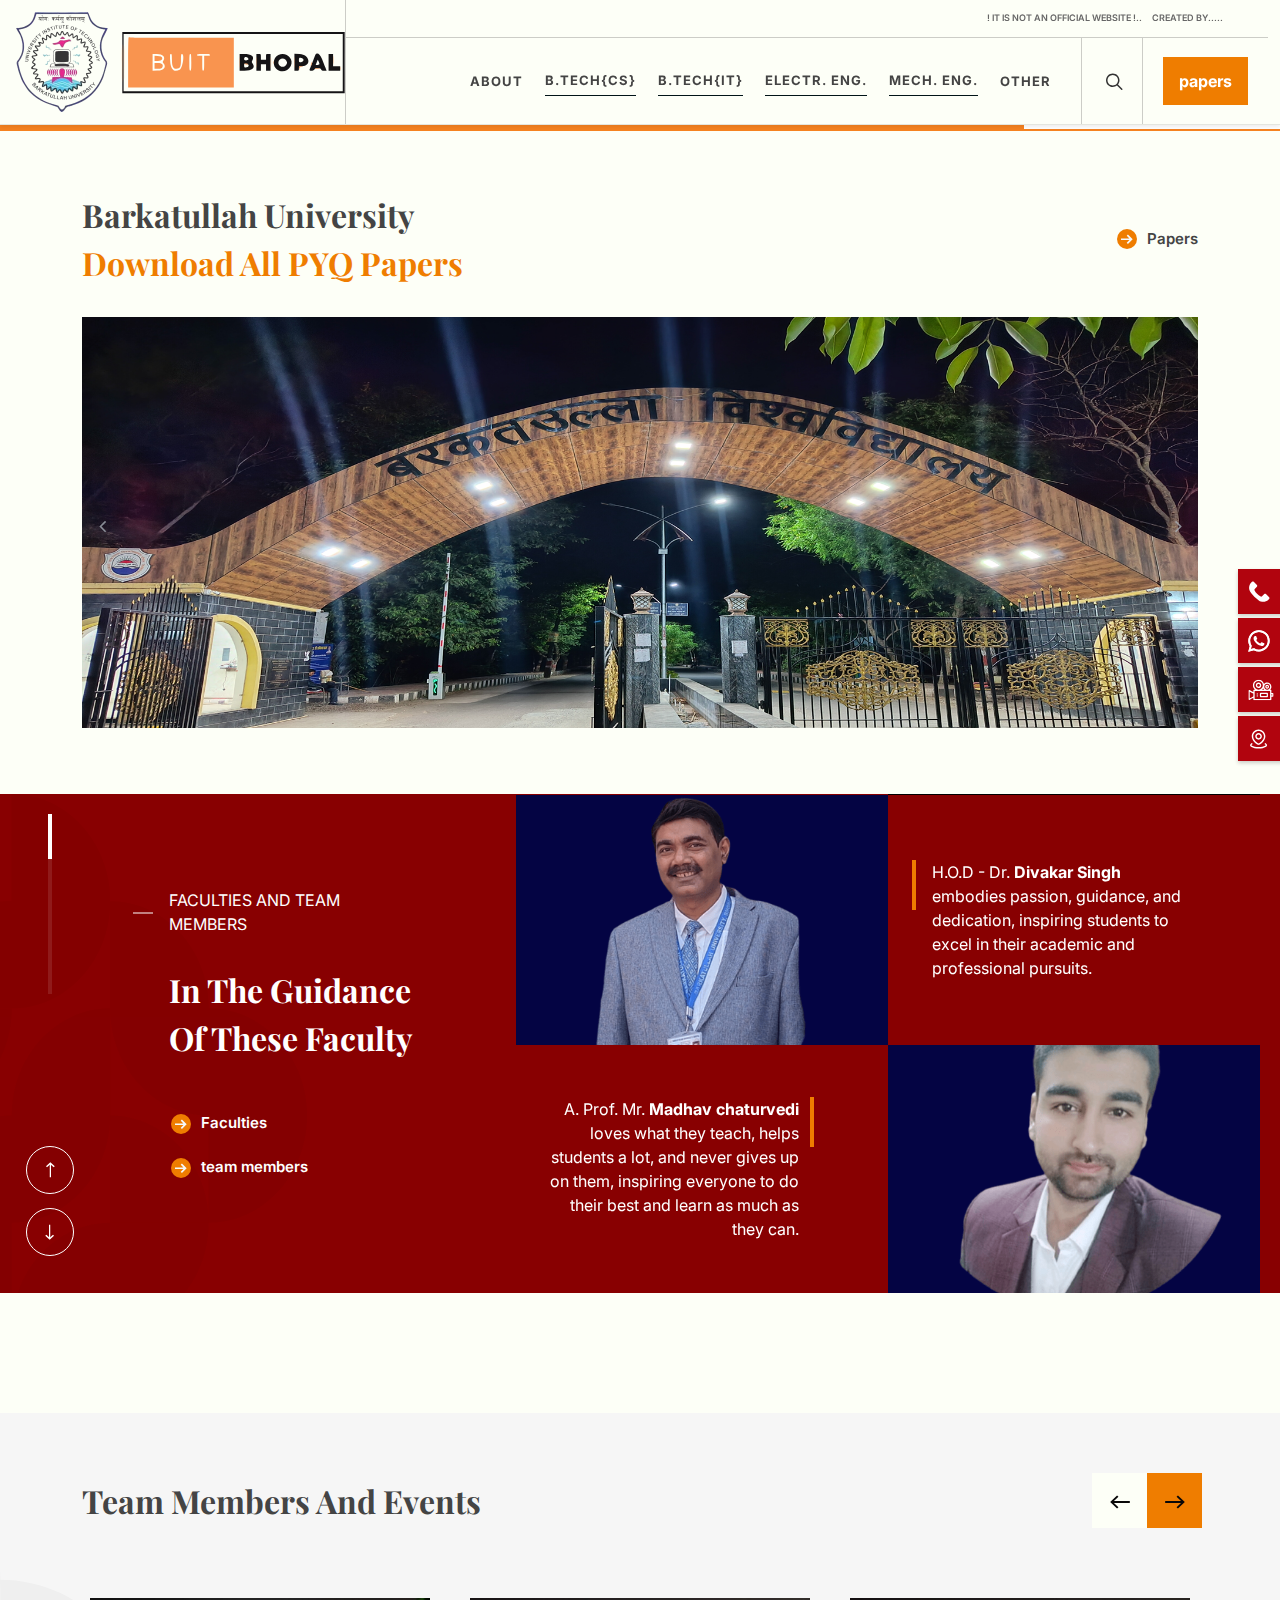
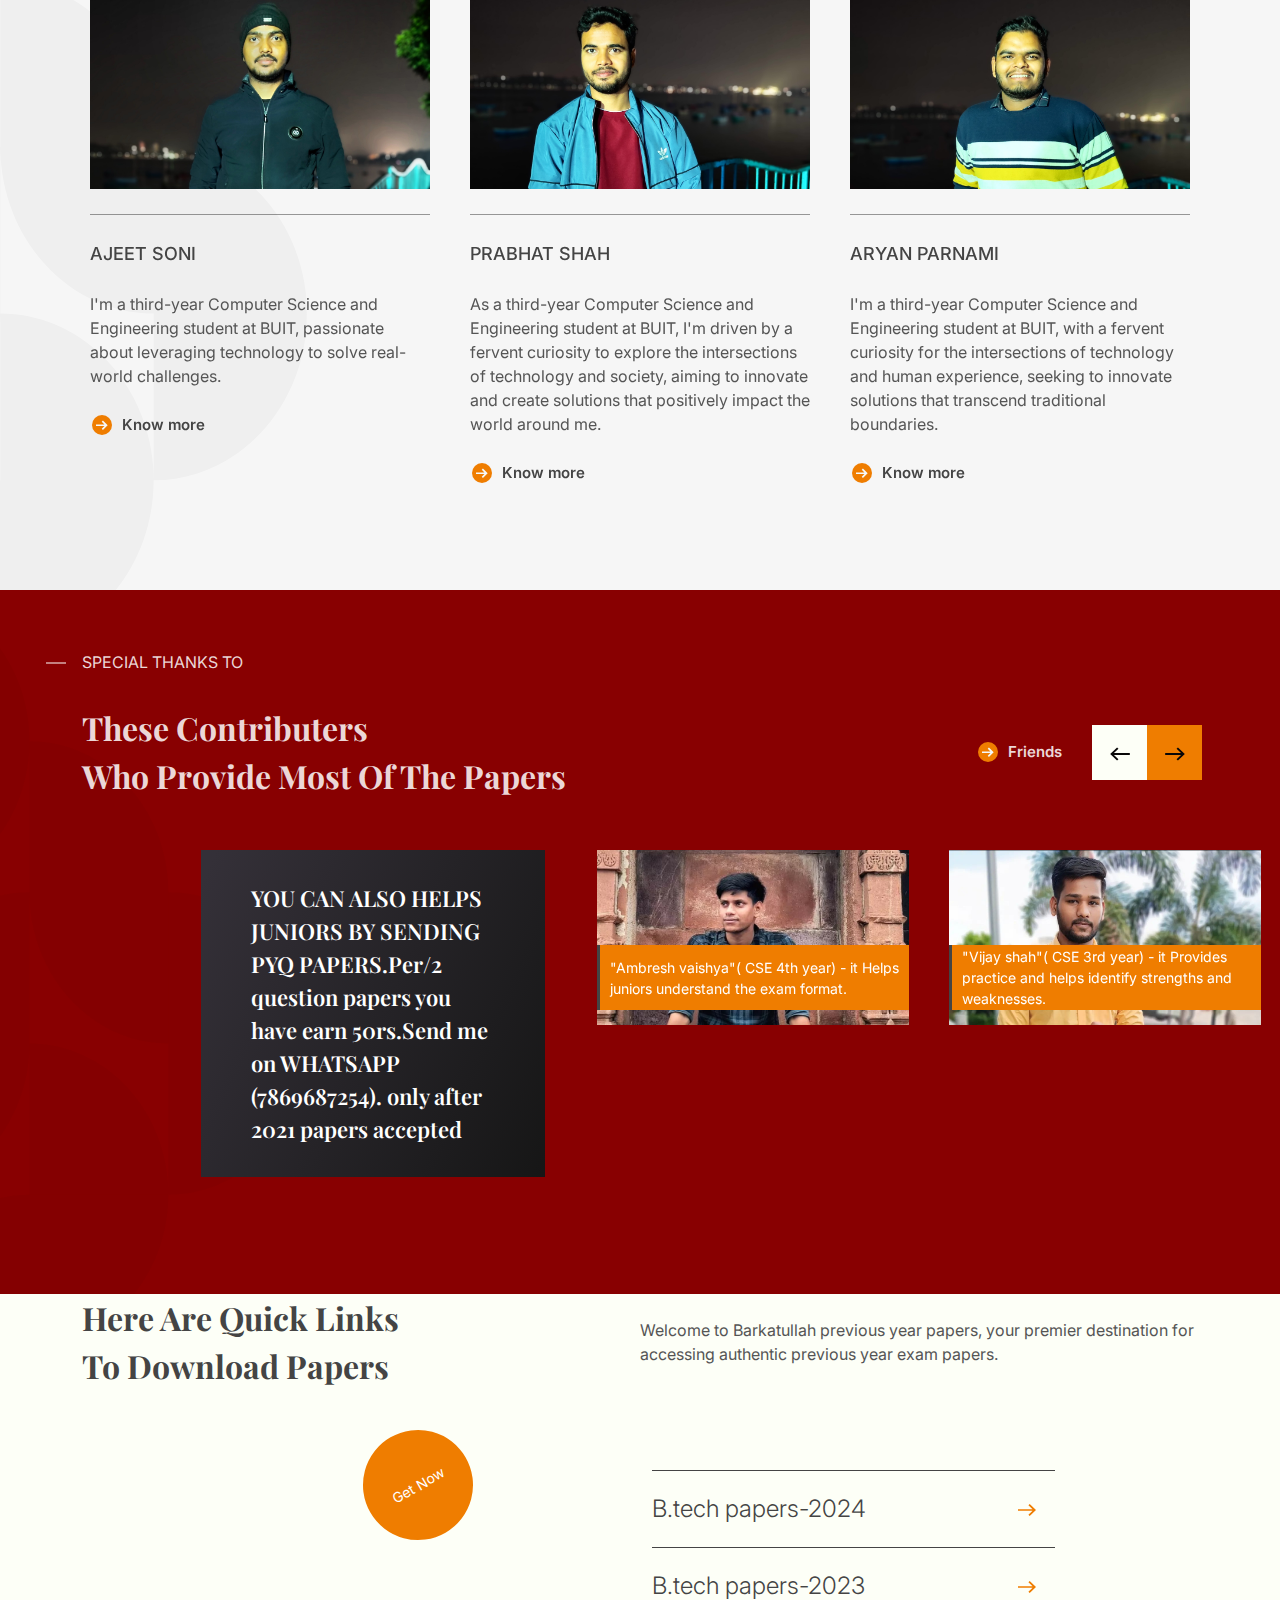
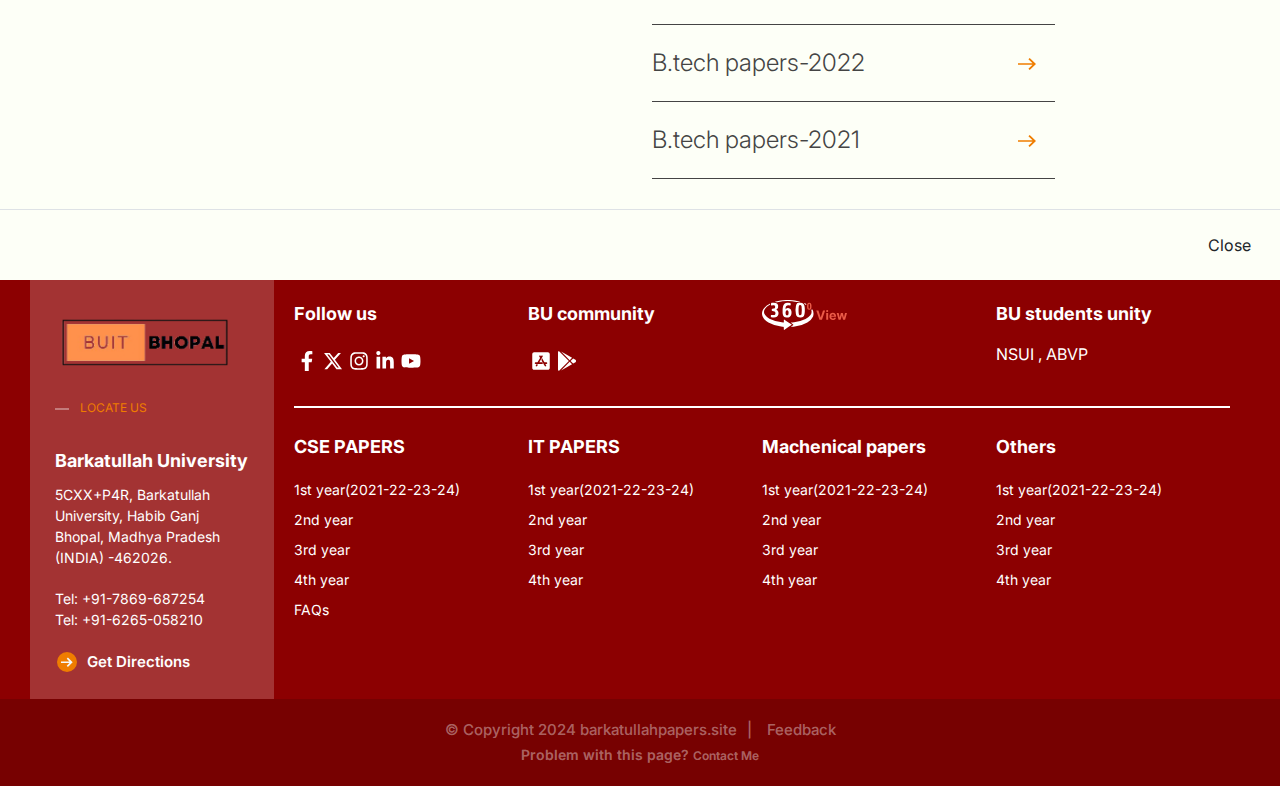
==== index.html @ e86a0ccf "papersite" ====
<!DOCTYPE html>
<html dir="ltr" lang="en-US">
<head>
<meta http-equiv="content-type" content="text/html; charset=utf-8" />
<meta name="viewport" content="width=device-width, initial-scale=1" />

<meta name="robots" content="index, follow" />
<meta name="author" content="BARKTAULLAH UNIVERSITY" />
<link rel="canonical" href="" />
<title>Barkatullah university institute of technology bhopal - BUIT</title>
<meta name="description" content="" />
<meta name="keywords" content="Barkaullah university previous year papers, barkatullah papers, , bupapers, barkatullah university." />
<meta property="og:title" content="Here we provide BU previous year papers">
<meta property="og:site_name" content="BU">
<meta property="og:url" content="">
<meta property="og:description" content="Here you can download the papers">
<meta property="og:image" content="">


<script id="myjsonid" type="application/ld+json" async>
    
</script>


<link rel="preconnect" href="https://fonts.googleapis.com">
<link rel="preconnect" href="https://fonts.gstatic.com" crossorigin>
<link href="https://fonts.googleapis.com/css2?family=Inter:wght@200;300;400;500;600;700;800;900&family=Playfair+Display:wght@400;500;600;700;800;900&display=swap" rel="stylesheet">
<link rel="stylesheet" href="assets/css/bootstrap.css" type="text/css" />
<link rel="stylesheet" href="assets/style.css" type="text/css" />
<link rel="stylesheet" href="assets/css/dark.css" type="text/css" />
<link rel="stylesheet" href="assets/css/font-icons.css" type="text/css" />
<link rel="stylesheet" href="assets/css/animate.css" type="text/css" />
<link rel="stylesheet" href="assets/css/magnific-popup.css" type="text/css" />
<link rel="stylesheet" href="assets/slick/slick.css" type="text/css" />
<link rel="stylesheet" href="assets/css/custom.css" type="text/css" />
<link rel="stylesheet" href="assets/css/header.css" type="text/css" />

<script src="assets/js/jquery.js"></script>
<script src="assets/js/plugins.js"></script>
<script src="assets/slick/slick.js"></script>
<script src="assets/js/speak.js"></script>
<script async src="https://www.googletagmanager.com/gtag/js?id=G-WKLQCVXZ47"></script>
<script>
	window.dataLayer = window.dataLayer || []; 

	function gtag() {
		dataLayer.push(arguments);
	}
	gtag('js', new Date());

	//gtag('config', 'G-WKLQCVXZ47');
	gtag('config', 'G-WKLQCVXZ47', {
		'debug_mode': true
	});
</script>
<meta name="facebook-domain-verification" content="d74i0evfzxh0cwgidur9wie8r8f84t" />
<meta name="facebook-domain-verification" content="4j6ls5p9jvwsbb177etbiga8sgf1tu" />


<script>
	//Log UTM per session
	ps_GTMLogUTM();

	$(document).ready(function () {

		if (String(window.location.pathname).startsWith('/programmes/')) {
			$(document).ajaxSuccess(function (event, request, settings) {
				if (String(settings.url).endsWith('api/programsearch/GetProgramDetail')) {

					window.dataLayer.push(function () {
						this.reset();
					});

					ps_GTMInit();
				}
			});

			//allow dataLayer to reset
			setTimeout(() => {
				//setup programme pages GTM events
				ps_GTMProgramPages();
			}, 500);
		} else {
			ps_GTMInit();
		}

		//setup general GTM events
		ps_GTMGeneralPages();

	});

	function ps_GTMInit() {
		//Page view GTM
		ps_GTMLogView();

		//Log Device per session
		ps_GTMLogDevice();
	}

	function ps_GTMProgramPages() {
		var sections = [{
				name: 'Programme Details',
				id: '#areaPD'
			},
			{
				name: 'Career Overview',
				id: '#ps-curriculum'
			},
			{
				name: 'Curriculum',
				id: '#curr'
			},
			{
				name: 'Fee',
				id: '#ps-fee'
			},
			{
				name: 'Scholarships',
				id: '#ps-scholarships'
			},
			{
				name: 'Programme Outcomes',
				id: '#ps-career-prospects'
			},
			{
				name: 'How to Apply',
				id: '#ps-how-to-apply'
			},
			{
				name: 'Important Dates',
				id: '#ps-important-dates'
			}
		];

		/*
		https://stackoverflow.com/a/14092859
		https://stackoverflow.com/a/31223774
		*/
		var lastScrollTop = window.pageYOffset || document.documentElement.scrollTop;
		$(window).scroll(function () {
			let searchSections = sections.slice();

			//reverse the search array so that the section currently being viewed is identified correctly.
			var st = window.pageYOffset || document.documentElement
			.scrollTop; /* https://github.com/qeremy/so/blob/master/so.dom.js#L426 */
			if (st > lastScrollTop) {
				// downscroll
				searchSections = searchSections.reverse();
			}
			lastScrollTop = st <= 0 ? 0 : st;

			//detect when scroll stops
			clearTimeout($.data(this, 'scrollTimer'));
			$.data(this, 'scrollTimer', setTimeout(function () {
				// scroll stop
				for (let x of searchSections) {
					if (ps_ElementInView(x.id, false)) {
						ps_GTMClick('Programme Details', 'Section Viewed', x.name, 'Scroll');
						//console.log(x.name);
						break;
					}
				}
			}, 250));
		});

		//Program Menu
		$('#course-filter a[ddl]').click(function (e) {
			let title = $(this).text().replace(/\s+/g, ' ').trim();

			ps_GTMClick('Programme Details', 'Section Viewed', title, 'Click');
		});

		//Career Overview
		$('#pathwaydiv .career-pros-circle,#ps-curriculum-mobile .career-pros-circle').click(function (e) {
			let title = $(this).closest('.FlipPanel').attr('title').trim();

			ps_GTMClick('Career Overview', 'Tab Viewed', title, 'Click');
		});

		//Curriculum Year
		$('#degree_year a[role=tab]').click(function (e) {
			let title = $(this).text().replace(/\s+/g, ' ').trim();
			//alert(title);

			ps_GTMClick('Curriculum', 'Year Tab Viewed', title, 'Click');
		});

		//Curriculum Term
		$('#corecourse').on('click', '.toggle[data-value]', function (e) {
			let title = $(this).find('.togglet').text().replace(/\s+/g, ' ').trim();
			let code = $(this).attr('data-value');
			let term = $($(this).parent('div').find('h4')[0]).text().replace(/\s+/g, ' ').trim();

			ps_GTMClick('Curriculum', `Accordian Viewed | ${term} | ${code}`, title, 'Click');
		});

		//Curriculum Electives Offered In Curriculum
		$('#elect').on('click', '.tabs-title>a', function (e) {
			let title = $(this).text().replace(/\s+/g, ' ').trim();

			ps_GTMClick('Curriculum', 'Elective Tab Viewed', title, 'Click');
		});

		//Fee Tab
		$('#example-tabs1 a[role=tab]').click(function (e) {
			let title = $(this).text().replace(/\s+/g, ' ').trim();

			ps_GTMClick('Fee Details', 'Phase Viewed', title, 'Click');
		});

		//Scholarships
		$('#scholarship1').on('click', '>.toggle', function (e) {
			let title = $(this).find('.togglet').text().replace(/\s+/g, ' ').trim();

			ps_GTMClick('Scholarships', 'Scholarship detail toggle', title, 'Click');
		});

		//Programme Outcomes Tabs
		$('#features a[role=tab]').click(function (e) {
			let title = $(this).text().replace(/\s+/g, ' ').trim();

			ps_GTMClick('Programme Outcomes', 'Tab Viewed', title, 'Click');
		});

		//How to apply now
		$('#Apply').on('click', '#Launchh', function (e) {
			ps_GTMClick('How to apply', 'Apply Now', 'Apply Now', 'Click');
		})
	}

	/* https://stackoverflow.com/a/488073 */
	function ps_ElementInView(element, fullyInView) {
		if ($(element).length < 1) {
			return false;
		}

		var pageTop = $(window).scrollTop();
		var pageBottom = pageTop + $(window).height();
		var elementTop = $(element).offset().top;
		var elementBottom = elementTop + $(element).height();

		if (fullyInView === true) {
			return ((pageTop < elementTop) && (pageBottom > elementBottom));
		} else {
			return ((elementTop <= pageBottom) && (elementBottom >= pageTop));
		}
	}

	function ps_GTMClick(section, eventCategory, eventLabel, eventAction) {
		let obj = {
			event: section,
			eventCategory: eventCategory,
			eventLabel: eventLabel,
			eventAction: eventAction
		};
		//alert(JSON.stringify(obj))
		dataLayer.push(obj);
	}

	function ps_GTMLogView() {
		let ref = document.referrer;
		let hostName = window.location.hostname;
		let pageAddress = window.location.pathname;

		let pageTitle = $('head title').text().trim();

		dataLayer.push({
			pageview: {
				pageTitle: pageTitle,
				pageReferrer: ref,
				hostName: hostName,
				pageAddress: pageAddress
			}
		});
	}

	function ps_GTMLogUTM() {

		const urlParams = new URLSearchParams(window.location.search);
		const ref = document.referrer;

		let source = urlParams.get('utm_source');
		let medium = urlParams.get('utm_medium');
		let campaign = urlParams.get('utm_campaign');
		let term = urlParams.get('utm_keyword');

		if (sessionStorage.getItem('ps_gtm_utm') == null) {

			if (source == null) {
				if (ref.trim() == '') {
					source = 'Direct';
				} else {
					source = 'Organic';
				}
			}

			const traffic = {
				trafficSource: source,
				trafficMedium: medium,
				trafficCampaign: campaign,
				trafficTerm: term
			};

			sessionStorage.setItem('ps_gtm_utm', JSON.stringify(traffic));

			dataLayer.push({
				traffic: traffic
			});
		}
	}

	/* http://detectmobilebrowser.com/mobile */
	function ps_GTMCheckMobile() {
		const a = navigator.userAgent || navigator.vendor || window.opera;

		const isMobile = (
			/(android|bb\d+|meego).+mobile|avantgo|bada\/|blackberry|blazer|compal|elaine|fennec|hiptop|iemobile|ip(hone|od)|iris|kindle|lge |maemo|midp|mmp|mobile.+firefox|netfront|opera m(ob|in)i|palm( os)?|phone|p(ixi|re)\/|plucker|pocket|psp|series(4|6)0|symbian|treo|up\.(browser|link)|vodafone|wap|windows ce|xda|xiino/i
			.test(a) ||
			/1207|6310|6590|3gso|4thp|50[1-6]i|770s|802s|a wa|abac|ac(er|oo|s\-)|ai(ko|rn)|al(av|ca|co)|amoi|an(ex|ny|yw)|aptu|ar(ch|go)|as(te|us)|attw|au(di|\-m|r |s )|avan|be(ck|ll|nq)|bi(lb|rd)|bl(ac|az)|br(e|v)w|bumb|bw\-(n|u)|c55\/|capi|ccwa|cdm\-|cell|chtm|cldc|cmd\-|co(mp|nd)|craw|da(it|ll|ng)|dbte|dc\-s|devi|dica|dmob|do(c|p)o|ds(12|\-d)|el(49|ai)|em(l2|ul)|er(ic|k0)|esl8|ez([4-7]0|os|wa|ze)|fetc|fly(\-|_)|g1 u|g560|gene|gf\-5|g\-mo|go(\.w|od)|gr(ad|un)|haie|hcit|hd\-(m|p|t)|hei\-|hi(pt|ta)|hp( i|ip)|hs\-c|ht(c(\-| |_|a|g|p|s|t)|tp)|hu(aw|tc)|i\-(20|go|ma)|i230|iac( |\-|\/)|ibro|idea|ig01|ikom|im1k|inno|ipaq|iris|ja(t|v)a|jbro|jemu|jigs|kddi|keji|kgt( |\/)|klon|kpt |kwc\-|kyo(c|k)|le(no|xi)|lg( g|\/(k|l|u)|50|54|\-[a-w])|libw|lynx|m1\-w|m3ga|m50\/|ma(te|ui|xo)|mc(01|21|ca)|m\-cr|me(rc|ri)|mi(o8|oa|ts)|mmef|mo(01|02|bi|de|do|t(\-| |o|v)|zz)|mt(50|p1|v )|mwbp|mywa|n10[0-2]|n20[2-3]|n30(0|2)|n50(0|2|5)|n7(0(0|1)|10)|ne((c|m)\-|on|tf|wf|wg|wt)|nok(6|i)|nzph|o2im|op(ti|wv)|oran|owg1|p800|pan(a|d|t)|pdxg|pg(13|\-([1-8]|c))|phil|pire|pl(ay|uc)|pn\-2|po(ck|rt|se)|prox|psio|pt\-g|qa\-a|qc(07|12|21|32|60|\-[2-7]|i\-)|qtek|r380|r600|raks|rim9|ro(ve|zo)|s55\/|sa(ge|ma|mm|ms|ny|va)|sc(01|h\-|oo|p\-)|sdk\/|se(c(\-|0|1)|47|mc|nd|ri)|sgh\-|shar|sie(\-|m)|sk\-0|sl(45|id)|sm(al|ar|b3|it|t5)|so(ft|ny)|sp(01|h\-|v\-|v )|sy(01|mb)|t2(18|50)|t6(00|10|18)|ta(gt|lk)|tcl\-|tdg\-|tel(i|m)|tim\-|t\-mo|to(pl|sh)|ts(70|m\-|m3|m5)|tx\-9|up(\.b|g1|si)|utst|v400|v750|veri|vi(rg|te)|vk(40|5[0-3]|\-v)|vm40|voda|vulc|vx(52|53|60|61|70|80|81|83|85|98)|w3c(\-| )|webc|whit|wi(g |nc|nw)|wmlb|wonu|x700|yas\-|your|zeto|zte\-/i
			.test(a.substr(0, 4)));

		return isMobile;
	}

	function ps_GTMLogDevice() {

		'use strict';

		const pushInfo = (geoLat, geoLong) => {

			let connection = navigator.connection || navigator.mozConnection || navigator.webkitConnection;

			$.getJSON('https://api64.ipify.org/?format=json', function (d) {

				const user = {
					userDevice: (navigator.maxTouchPoints > 0 && ps_GTMCheckMobile() ? 'Mobile' :
						'Desktop'),
					userViewPort: `${window.innerWidth} x ${window.innerHeight}`,
					userIP: d.ip,
					userLang: navigator.language,
					userAgent: navigator.userAgent,
					network: (connection ? connection.effectiveType : 'unknown'),
					geoLat: geoLat,
					geoLong: geoLong
				};
				sessionStorage.setItem('ps_gtm_device', JSON.stringify(user));
				dataLayer.push({
					user: user
				});
			});
		};

		const geoSuccess = (position) => {
			const latitude = position.coords.latitude;
			const longitude = position.coords.longitude;

			pushInfo(latitude, longitude);
		};

		const geoError = () => pushInfo(null, null);

		if (sessionStorage.getItem('ps_gtm_device') == null) {

			if (!navigator.geolocation) {
				geoError();
			} else {
				navigator.geolocation.getCurrentPosition(geoSuccess, geoError);
			}

		}
	}

	function ps_GTMGeneralPages() {

		console.log('GTM init ' + (new Date()).toString());

		//Main Menu GTM Click
		$("#primary-menu a").click(function () {
			let mlink = $(this).text().trim();

			let section = '';
			if ($(this).closest('.mega-menu-title').length > 0 &&
				$(this).closest('.mega-menu-title').find('>.mhead').length > 0
			) {
				section = $($(this).closest('.mega-menu-title').find('>.mhead')[0]).text().trim();
			}

			let header = '';
			if ($(this).closest('[data-gtm-title]').length > 0) {
				header = $(this).closest('[data-gtm-title]').attr('data-gtm-title').trim();
			}

			let sep = (header != '' && section != '') ? ' | ' : '';

			//console.log(`${header}${sep}${section} | ${mlink}`);

			ps_GTMClick('Header Click', `Header | ${header}${sep}${section}`, mlink, 'Click');
		});

		//Footer GTM Click
		$(".ps-main-footer-menu a").click(function () {
			let mlink = $(this).text().trim();

			let section = '';
			if ($(this).closest('section').find('>.ps-menu-title').length > 0) {
				section = $($(this).closest('section').find('>.ps-menu-title')[0]).text().trim();
			}

			let sep = (section != '') ? ' | ' : '';

			//console.log(`Footer${sep}${section} | ${mlink}`);

			ps_GTMClick('Footer Click', `Footer${sep}${section}`, mlink, 'Click');
		});

		//Footer Copyright GTM Click
		$(".copyrights-menu.fc-menu a").click(function () {
			let mlink = $(this).text().trim();

			ps_GTMClick('Footer Click', `Secondary Menu`, mlink, 'Click');
		});

		//Banner click
		$('[data-gtm-section="banner"]').click(function () {
			let type = $(this).attr('data-gtm-type');
			let title = $(this).attr('data-gtm-title');

			ps_GTMClick('Banner Click', `Banner ${type}`, title, 'Click');
		});

		//Banner apply button click
		$('.apply-now-button a[data-gtm-title]').click(function () {
			let title = $(this).attr('data-gtm-title');

			ps_GTMClick('Banner Click', `Think Big`, title, 'Click');
		});

		//All pages apply button click
		$('[data-gtm-ps-applynow]').click(function () {
			let title = $(this).attr('data-gtm-ps-applynow');

			ps_GTMClick('Apply Now Click', 'Apply Now', title, 'Click');
		});

		//Sticky click
		$('[data-gtm-section="sticky"]').click(function () {
			let title = $(this).text().trim();

			ps_GTMClick('Sticky Click', `Sticky Menu`, title, 'Click');
		});

		//Read More/See More click
		$('[data-gtm-section="readmore"]').click(function () {
			let title = $(this).closest('.entry').find('.entry-title');
			title = title.length > 0 ? $(title[0]).text().trim() : '';

			let header = $(this).attr('data-gtm-title').trim();

			ps_GTMClick('Readmore Click', header, title, 'Click');
		});

		//Happening portfolio
		$('[data-gtm-section="A HAPPENING CAMPUS"]').click(function () {
			let type = $(this).attr('data-gtm-type');
			let title = $(this).attr('data-gtm-title');

			ps_GTMClick('A HAPPENING CAMPUS', `Happening ${type}`, title, 'Click');
		});

		//campus portfolio
		$('[data-gtm-section="Campus Portfolio"]').click(function () {
			let type = $(this).attr('data-gtm-type');
			let title = $(this).attr('data-gtm-title');

			ps_GTMClick('Campus Portfolio', `Campus ${type}`, title, 'Click');
		});

		//Testimonials
		$('[data-gtm-section="Student Testimonials"]').click(function () {
			let type = $(this).attr('data-gtm-type');
			let title = $(this).attr('data-gtm-title');

			ps_GTMClick('Student Testimonials', `Testimonial ${type}`, title, 'Click');
		});

		//Event notifications
		$('[data-gtm-section="Event Notification"]').click(function () {
			let title = $(this).attr('data-gtm-title');

			ps_GTMClick('Event Notification', `Event Notification`, title, 'Click');
		});

		//Newsletter subscription
		$("#widget-subscribe-form").bind('ps_gtm_subscribe_email', function (e, email) {
			ps_GTMClick('Newsletter', `Subscribe email`, email, 'Submit');
		});

		//Toast notification click
		$('#bt-notification').bind('ps_gtm_toast_click', function (e, title) {
			ps_GTMClick('Toast Notification', `Toast Link`, title, 'Click');
		});

	}
</script>



<script>
	! function (f, b, e, v, n, t, s) {
		if (f.fbq) return;
		n = f.fbq = function () {
			n.callMethod ?
				n.callMethod.apply(n, arguments) : n.queue.push(arguments)
		};
		if (!f._fbq) f._fbq = n;
		n.push = n;
		n.loaded = !0;
		n.version = '2.0';
		n.queue = [];
		t = b.createElement(e);
		t.async = !0;
		t.src = v;
		s = b.getElementsByTagName(e)[0];
		s.parentNode.insertBefore(t, s)  
	}(window, document, 'script',
		'https://connect.facebook.net/en_US/fbevents.js');
	fbq('init', '507132620377537');
	fbq('track', 'PageView');
</script>
<noscript><img height="" 1"" width="" 1"" style="" display:none"" src=""
		https://www.facebook.com/tr?id=507132620377537&ev=PageView&noscript=1" /></noscript>




<script src="cdnt.netcoresmartech.com/smartechclient.js">
</script>
<script>
	smartech('create', 'ADGMOT35CHFLVDHBJNIG50K9689MO9BEINHG654A27UKHE5JMR0G');
	smartech('register', 'd4eadf31baacc32de5e71b5db339e514');
	smartech('identify', '');
</script>
<script type="text/javascript">
	(function (c, l, a, r, i, t, y) {
		c[a] = c[a] || function () {
			(c[a].q = c[a].q || []).push(arguments)
		};
		t = l.createElement(r);
		t.async = 1;
		t.src = "https://www.clarity.ms/tag/" + i;
		y = l.getElementsByTagName(r)[0];
		y.parentNode.insertBefore(t, y);
	})(window, document, "clarity", "script", "h9c6eqysbs");
</script>
<style>
.announcement-bar {
    display:none;
}
</style>
</head>
<body class="stretched">

<div id="wrapper" class="clearfix">
<div class="mobile-sticky-header">
<style>
.announcement-bar{
    background: #FEE5C7;
    border-bottom: 2px solid #F58220;
    padding: 10px 0;
text-align: center;
}

.announcement-bar ul{list-style: none;padding:0;margin:0;}
.announcement-bar ul li a{color:#000;font-weight:700;}
</style>
<section class="announcement-bar">
<div class="container">
<ul class="topbar-slider">
<li><a href="other pages 1/branch page/choose branch.html" target="_blank"> BU previous year papers available 2024. download Now.</a></li>

</ul>
</div>
</section>
<script>
$(".topbar-slider").slick({
  infinite: true,
  slidesToShow: 1,
  slidesToScroll: 1,
  autoplay: true,
  autoplaySpeed: 3000,
});
</script> <header id="header">
<div class="container-fluid">
<div class="header-row">

<div id="logo">
<a href="">
<img height=""  src="images/logo.png" alt="BU LOGO" class="Scro" />
<img src="images/textsvj3.svg " alt="BU LOGO" class="scroll" />
</a>

</div>
<div class="header-right">
<div class="top-links">
<ul class="top-links-container">
<li class="top-links-item d-lg-block d-sm-none d-none"><a href="" class="jobs-color">This website is used for only educational purpose</a></li>
<li class="top-links-item d-lg-block d-sm-none d-none"><a href="" class="jobs-color">! It is not an official website !..</a></li>
<li class="top-links-item d-lg-block d-sm-none d-none"><a href="" class="jobs-color">Created by.....</a></li>
<li class="top-links-item d-lg-block d-sm-none d-none"><a href="Portfolio_Website/portfolio website/index.html" target="_blank">ajeet soni</a></li>

</ul>
<div class="top-links-right">


</div>
</div>
<div class="menu-wrapper">
<div id="primary-menu-trigger">
<svg class="svg-trigger" viewBox="0 0 100 100">
<path d="m 30,33 h 40 c 3.722839,0 7.5,3.126468 7.5,8.578427 0,5.451959 -2.727029,8.421573 -7.5,8.421573 h -20">
</path>
<path d="m 30,50 h 40"></path>
<path d="m 70,67 h -40 c 0,0 -7.5,-0.802118 -7.5,-8.365747 0,-7.563629 7.5,-8.634253 7.5,-8.634253 h 20">
</path>
</svg>
</div>
<div class="primary-menu-wrapper">
<nav class="primary-menu">
<ul class="menu-container">
<li class="menu-item current"><a class="menu-link" href="#">
<div>About</div>
</a>
<ul class="sub-menu-container">

<li class="menu-item"><a class="menu-link" href="">
<div>Authers</div>
</a></li>
<li class="menu-item"><a class="menu-link" href="Portfolio_Website/portfolio website/index.html">
<div>AJEET</div>
</a></li>
<li class="menu-item"><a class="menu-link" href="">
<div>ARYAN</div>
</a></li>
<li class="menu-item"><a class="menu-link" href="" target="_blank">
<div>PRABHAT</div>
</a></li>

</ul>
</li>
<li class="menu-item mega-menu"><a class="menu-link" href="#">
<div style="border-bottom:1px solid #011418;">B.tech{CS}</div>
</a>
<div class="mega-menu-content mega-menu-style-2">
<div class="container">
<div class="row">
<ul class="sub-menu-container mega-menu-column col-lg-3">
<li class="menu-item mega-menu-title">
<div class="mega-menu-title">
<a class="menu-link">
<div>1st year papers</div>
</a>
</div>
<ul class="sub-menu-container">
	<li class="menu-item"><a class="menu-link" target="_blank" href="">
		<div class="sp-active"> <b>1st semester</b>{2021-22}</div>
		</a></li>
<li class="menu-item"><a class="menu-link" href="papers/CSE-101(2023).pdf">
<div>CSE-101</div>
</a></li>
<li class="menu-item"><a class="menu-link" href="papers/CSE-102(2023-24).pdf">
<div>CSE-102</div>
</a></li>
<li class="menu-item"><a class="menu-link" href="papers/CSE-103(2023-24).pdf">
<div>CSE-103</div>
</a></li>
<li class="menu-item"><a class="menu-link" href="papers/CSE-104(2023-24).pdf">
<div>CSE-104</div>
</a></li>
<li class="menu-item"><a class="menu-link" href="papers/CSE-105(2023-24).pdf">
<div>CSE-105</div>
</a></li>
<li class="menu-item"><a class="menu-link" target="_blank" href="">
<div class="sp-active"><B>2nd semester</B>{2021-22}</div>
</a></li>
<li class="menu-item"><a class="menu-link" href="papers/CSE-201(2023).pdf" target="_blank">
<div>CSE-201</div>
</a></li>
<li class="menu-item"><a class="menu-link" href="papers/CSE-202(2023).pdf" target="_blank">
<div>CSE-202</div>
</a></li>
<li class="menu-item"><a class="menu-link" href="papers/CSE-203(2023) (1).pdf" target="_blank">
<div>CSE-203</div>
</a></li>
<li class="menu-item"><a class="menu-link" href="papers/CSE-204(2023).pdf" target="_blank">
<div>CSE-204</div>
</a></li>
<li class="menu-item"><a class="menu-link" href="papers/CSE-205(2023).pdf" target="_blank">
<div>CSE-205</div>
</a></li>

<li class="menu-item"><a class="menu-link" target="_blank" href="other pages 1/branch page/choose branch.html">
	<div class="sp-active">CLICK HERE FOR MORE!....</div>
	</a></li>
</ul>
</li>
</ul>
<ul class="sub-menu-container mega-menu-column col-lg-3">
<li>
<div class="mega-menu-title">
<a class="menu-link" href="">
<div>2nd year papers</div>
</a>
</div>
<ul class="sub-menu-container">
	<li class="menu-item"><a class="menu-link" target="_blank" href="">
		<div class="sp-active"><B>3rd semester</B>{2022-23}</div>
		</a></li>
	<li class="menu-item"><a class="menu-link" href="papers/CSE-301(2023-24).pdf">
		<div>CSE-301</div>
		</a>
		</li>

<li class="menu-item"><a class="menu-link" href="papers/CSE-302(2023-24).pdf">
<div>CSE-302</div>
</a>
</li>
<li class="menu-item"><a class="menu-link" href="papers/CSE-303(2023-24).pdf">
<div>CSE-303</div>
</a>
</li>
<li class="menu-item"><a class="menu-link" href="papers/CSE-304(2023-24).pdf">
<div>CSE-304</div>
</a>
</li>
<li class="menu-item"><a class="menu-link" href="papers/CSE-305(2023-24).pdf">
<div>CSE-305</div>
</a>
</li></ul>
<li class="menu-item"><a class="menu-link" target="_blank" href="">
	<div class="sp-active"><B>4th semester</B>{2022-23}</div>
	</a></li>

<li class="menu-item"><a class="menu-link" href="">
<div>CSE-401</div>
</a>
</li>
<li class="menu-item"><a class="menu-link" href="papers/CSE-402( 2023).pdf">
<div>CSE-402</div>
</a>
</li>
<li class="menu-item"><a class="menu-link" href="papers/CSE-403( 2023).pdf">
<div>CSE-403</div>
</a>
</li>
<li class="menu-item"><a class="menu-link" href="papers/CSE-404( 2023).pdf">
<div>CSE-404</div>
</a>
</li>
<li class="menu-item"><a class="menu-link" href="papers/CSE-405( 2023).pdf">
<div>CSE-405</div>
</a>
</li>
<li class="menu-item"><a class="menu-link" target="_blank" href="other pages 1/branch page/choose branch.html">
	<div class="sp-active">Click here for more!...</div>
	</a></li>

</ul>
<ul class="sub-menu-container mega-menu-column col-lg-3">
	<li>
		<div class="mega-menu-title">
		<a class="menu-link" href="">
		<div>3rd year papers</div>
		</a>
		</div>
		<ul class="sub-menu-container">
			<li class="menu-item"><a class="menu-link" target="_blank" href="">
				<div class="sp-active"><B>5th semester</B>{2022-23}</div>
				</a></li>
			<li class="menu-item"><a class="menu-link" href="papers/CSE-501(2023-24).pdf">
				<div>CSE-501</div>
				</a>
				</li>
		
		<li class="menu-item"><a class="menu-link" href="papers/CSE-502(2023-24).pdf">
		<div>CSE-502</div>
		</a>
		</li>
		<li class="menu-item"><a class="menu-link" href="papers/CSE-503(2023-24).pdf">
		<div>CSE-503</div>
		</a>
		</li>
		<li class="menu-item"><a class="menu-link" href="papers/CSE-504( 2022-23).pdf">
		<div>CSE-504</div>
		</a>
		</li>
		<li class="menu-item"><a class="menu-link" href="papers/CSE-505(2023-24).pdf">
		<div>CSE-505</div>
		</a>
		</li>
		<li class="menu-item"><a class="menu-link" target="_blank" href="">
			<div class="sp-active"><B>6th semester</B>{2022-23}</div>
			</a></li>
		
		<li class="menu-item"><a class="menu-link" href="papers/CSE-601( 2023).pdf">
		<div>CSE-601</div>
		</a>
		</li>
		<li class="menu-item"><a class="menu-link" href="papers/CSE-602( 2023).pdf">
		<div>CSE-602</div>
		</a>
		</li>
		<li class="menu-item"><a class="menu-link" href="">
		<div>CSE-603</div>
		</a>
		</li>
		<li class="menu-item"><a class="menu-link" href="">
		<div>CSE-604</div>
		</a>
		</li>
		<li class="menu-item"><a class="menu-link" href="papers/cse605">
		<div>CSE-605</div>
		</a>
		</li>
		<li class="menu-item"><a class="menu-link" target="_blank" href="other pages 1/branch page/choose branch.html">
			<div class="sp-active">Click here for more!...</div>
			</a></li>
		
</ul>


</ul>
<ul class="sub-menu-container mega-menu-column col-lg-3">
	<li>
		<div class="mega-menu-title">
		<a class="menu-link" href="">
		<div>4th year papers</div>
		</a>
		</div>
		<ul class="sub-menu-container">
			<li class="menu-item"><a class="menu-link" target="_blank" href="">
				<div class="sp-active"><B>7th semester</B>{2022-23}</div>
				</a></li>
			<li class="menu-item"><a class="menu-link" href="papers/CSE-701( 2023-24).pdf">
				<div>CSE-701</div>
				</a>
				</li>
		
		<li class="menu-item"><a class="menu-link" href="papers/CSE-702( 2023).pdf">
		<div>CSE-702</div>
		</a>
		</li>
		<li class="menu-item"><a class="menu-link" href="papers/CSE-703( 2023).pdf">
		<div>CSE-703</div>
		</a>
		</li>
		<li class="menu-item"><a class="menu-link" href="">
		<div>CSE-704</div>
		</a>
		</li>
		
		<li class="menu-item"><a class="menu-link" target="_blank" href="">
			<div class="sp-active"><B>8th semester</B>{2022-23}</div>
			</a></li>
		
		<li class="menu-item"><a class="menu-link" href="">
		<div>CSE-801</div>
		</a>
		</li>
		<li class="menu-item"><a class="menu-link" href="">
		<div>CSE-802</div>
		</a>
		</li>
		<li class="menu-item"><a class="menu-link" href="">
		<div>CSE-803</div>
		</a>
		</li>
		<li class="menu-item"><a class="menu-link" href="">
		<div>CSE-804</div>
		</a>
		</li>
		
		<li class="menu-item"><a class="menu-link" target="_blank" href="other pages 1/branch page/choose branch.html">
			<div class="sp-active">Click here for more!...</div>
			</a></li>
		

</ul>
</li>
</ul>
</div>
</div>
</div>
</li>
<li class="menu-item mega-menu"><a class="menu-link" href="#">
	<div style="border-bottom:1px solid #011418;">B.tech{IT}</div>
	</a>
	<div class="mega-menu-content mega-menu-style-2">
	<div class="container">
	<div class="row">
	<ul class="sub-menu-container mega-menu-column col-lg-3">
	<li class="menu-item mega-menu-title">
	<div class="mega-menu-title">
	<a class="menu-link">
	<div>1st year papers</div>
	</a>
	</div>
	<ul class="sub-menu-container">
		<li class="menu-item"><a class="menu-link" target="_blank" href="">
			<div class="sp-active"> <B>1ST SEMESTER</B> </div>
			</a></li>
	<li class="menu-item"><a class="menu-link" href="">
	<div>CSE-101</div>
	</a></li>
	<li class="menu-item"><a class="menu-link" href="">
	<div>CSE-102</div>
	</a></li>
	<li class="menu-item"><a class="menu-link" href="">
	<div>CSE-103</div>
	</a></li>
	<li class="menu-item"><a class="menu-link" href="">
	<div>CSE-104</div>
	</a></li>
	<li class="menu-item"><a class="menu-link" href="">
	<div>CSE-105</div>
	</a></li>
	<li class="menu-item"><a class="menu-link" target="_blank" href="">
	<div class="sp-active">Click here for more!...</div>
	</a></li>
	<li class="menu-item"><a class="menu-link" href="" target="_blank">
	<div></div>
	</a></li>
	<li class="menu-item"><a class="menu-link" href="" target="_blank">
	<div></div>
	</a></li>
	<li class="menu-item"><a class="menu-link" href="" target="_blank">
	<div></div>
	</a></li>
	<li class="menu-item"><a class="menu-link" href="">
	<div></div>
	</a></li>
	<li class="menu-item"><a class="menu-link" href="" target="_blank">
	<div> </div>
	</a></li>
	<li class="menu-item"><a class="menu-link" href="">
	<div></div>
	</a></li>
	</ul>
	</li>
	</ul>
	<ul class="sub-menu-container mega-menu-column col-lg-3">
	<li>
	<div class="mega-menu-title">
	<a class="menu-link" href="">
	<div>2nd year papers</div>
	</a>
	</div>
	<ul class="sub-menu-container">
		<li class="menu-item"><a class="menu-link" href="">
			<div>CSE-201</div>
			</a>
			</li>
	
	<li class="menu-item"><a class="menu-link" href="">
	<div>CSE-202</div>
	</a>
	</li>
	<li class="menu-item"><a class="menu-link" href="">
	<div>CSE-203</div>
	</a>
	</li>
	<li class="menu-item"><a class="menu-link" href="">
	<div>CSE-204</div>
	</a>
	</li>
	<li class="menu-item"><a class="menu-link" href="">
	<div>CSE-205</div>
	</a>
	</li></ul>
	<li class="menu-item"><a class="menu-link" target="_blank" href="">
		<div class="sp-active">Click here for more!...</div>
		</a></li>
	<li class="menu-item"><a class="menu-link" href="">
	<div></div>
	</a>
	</li>
	
	
	<div class="mega-menu-title">
	<a class="menu-link" href="">
	<div></div>
	</a>
	</div>
	<div class="mega-menu-title">
	<a class="menu-link" href="">
	<div></div>
	</a>
	</div>
	<div class="mega-menu-title">
	<a class="menu-link" href="">
	<div></div>
	</a>
	</div>
	</li>
	</ul>
	<ul class="sub-menu-container mega-menu-column col-lg-3">
	<li>
	<div class="mega-menu-title">
	<a class="menu-link" href="">
	<div>3rd YEAR PAPERS</div>
	</a>
	</div>
	<ul class="sub-menu-container mb-3">
	
	<li class="menu-item"><a class="menu-link" href="">
	<div>CSE-301</div>
	</a>
	</li>
	<li class="menu-item"><a class="menu-link" href="">
	<div>CSE-302
	</div>
	</a>
	</li>
	<li class="menu-item"><a class="menu-link" href="">
	<div>CSE-303
	</div>
	</a>
	</li>
	<li class="menu-item"><a class="menu-link" href="">
	<div>CSE-304</div>
	</a>
	</li>
	<li class="menu-item"><a class="menu-link" href="">
	<div>CSE-305</div>
	</a>
	</li>
	<li class="menu-item"><a class="menu-link" target="_blank" href="">
		<div class="sp-active">Click here for more!...</div>
		</a></li>
	</ul>
	<div class="mega-menu-title">
	<a class="menu-link" href="">
	<div></div>
	</a>
	</div>
	<div class="mega-menu-title">
	<a class="menu-link" href="">
	<div></div>
	</a>
	</div>
	<div class="mega-menu-title">
	<a class="menu-link" href="">
	<div></div>
	</a>
	</div>
	
	</li>
	</ul>
	<ul class="sub-menu-container mega-menu-column col-lg-3">
	<li>
	<div class="mega-menu-title">
	<a class="menu-link" href="">
	<div>4th YEAR PAPERS</div>
	</a>
	</div>
	<ul class="sub-menu-container mb-3">
	<li class="menu-item"><a class="menu-link" target="_blank" href="">
	<div>CSE-401</div>
	</a>
	</li>
	<li class="menu-item"><a class="menu-link" target="_blank" href="">
	<div>CSE-402</div>
	</a>
	</li>
	<li class="menu-item"><a class="menu-link" target="_blank" href="">
	<div>CSE-403</div>
	</a>
	</li>
	<li class="menu-item"><a class="menu-link" target="_blank" href="">
	<div>CSE-404</div>
	</a>
	</li>
	<li class="menu-item"><a class="menu-link" target="_blank" href="">
	<div>CSE-405</div>
	</a>
	</li>
	<li class="menu-item"><a class="menu-link" target="_blank" href="">
		<div class="sp-active">Click here for more!...</div>
		</a></li>
	</ul>
	<div class="mega-menu-title">
	<a class="menu-link" href="">
	<div></div>
	</a>
	</div>
	<ul class="sub-menu-container mb-3">
	<li class="menu-item"><a class="menu-link" target="_blank" href="">
	<div></div>
	</a>
	</li>
	<li class="menu-item"><a class="menu-link" target="_blank" href="">
	<div></div>
	</a>
	</li>
	</ul>
	<div class="mega-menu-title">
	<a class="menu-link" href="">
	<div></div>
	</a>
	</div>
	<ul class="sub-menu-container mb-3">
	<li class="menu-item"><a class="menu-link" target="_blank" href="">
	<div></div>
	</a>
	</li>
	<li class="menu-item"><a class="menu-link" target="_blank" href="">
	<div></div>
	</a>
	</li>
	<li class="menu-item"><a class="menu-link" target="_blank" href="">
	<div></div>
	</a>
	</li>
	</ul>
	</li>
	</ul>
	</div>
	</div>
	</div>
	</li>

	<li class="menu-item mega-menu"><a class="menu-link" href="#">
		<div style="border-bottom:1px solid #011418;">Electr. Eng.</div>
		</a>
		<div class="mega-menu-content mega-menu-style-2">
		<div class="container">
		<div class="row">
		<ul class="sub-menu-container mega-menu-column col-lg-3">
		<li class="menu-item mega-menu-title">
		<div class="mega-menu-title">
		<a class="menu-link">
		<div>1st year papers</div>
		</a>
		</div>
		<ul class="sub-menu-container">
			<li class="menu-item"><a class="menu-link" target="_blank" href="">
				<div class="sp-active"> <B>1ST SEMESTER</B> </div>
				</a></li>
		<li class="menu-item"><a class="menu-link" href="">
		<div>CSE-101</div>
		</a></li>
		<li class="menu-item"><a class="menu-link" href="">
		<div>CSE-102</div>
		</a></li>
		<li class="menu-item"><a class="menu-link" href="">
		<div>CSE-103</div>
		</a></li>
		<li class="menu-item"><a class="menu-link" href="">
		<div>CSE-104</div>
		</a></li>
		<li class="menu-item"><a class="menu-link" href="">
		<div>CSE-105</div>
		</a></li>
		<li class="menu-item"><a class="menu-link" target="_blank" href="">
		<div class="sp-active">Click here for more!...</div>
		</a></li>
		<li class="menu-item"><a class="menu-link" href="" target="_blank">
		<div></div>
		</a></li>
		<li class="menu-item"><a class="menu-link" href="" target="_blank">
		<div></div>
		</a></li>
		<li class="menu-item"><a class="menu-link" href="" target="_blank">
		<div></div>
		</a></li>
		<li class="menu-item"><a class="menu-link" href="">
		<div></div>
		</a></li>
		<li class="menu-item"><a class="menu-link" href="" target="_blank">
		<div> </div>
		</a></li>
		<li class="menu-item"><a class="menu-link" href="">
		<div></div>
		</a></li>
		</ul>
		</li>
		</ul>
		<ul class="sub-menu-container mega-menu-column col-lg-3">
		<li>
		<div class="mega-menu-title">
		<a class="menu-link" href="">
		<div>2nd year papers</div>
		</a>
		</div>
		<ul class="sub-menu-container">
			<li class="menu-item"><a class="menu-link" href="">
				<div>CSE-201</div>
				</a>
				</li>
		
		<li class="menu-item"><a class="menu-link" href="">
		<div>CSE-202</div>
		</a>
		</li>
		<li class="menu-item"><a class="menu-link" href="">
		<div>CSE-203</div>
		</a>
		</li>
		<li class="menu-item"><a class="menu-link" href="">
		<div>CSE-204</div>
		</a>
		</li>
		<li class="menu-item"><a class="menu-link" href="">
		<div>CSE-205</div>
		</a>
		</li></ul>
		<li class="menu-item"><a class="menu-link" target="_blank" href="">
			<div class="sp-active">Click here for more!...</div>
			</a></li>
		<li class="menu-item"><a class="menu-link" href="">
		<div></div>
		</a>
		</li>
		
		
		<div class="mega-menu-title">
		<a class="menu-link" href="">
		<div></div>
		</a>
		</div>
		<div class="mega-menu-title">
		<a class="menu-link" href="">
		<div></div>
		</a>
		</div>
		<div class="mega-menu-title">
		<a class="menu-link" href="">
		<div></div>
		</a>
		</div>
		</li>
		</ul>
		<ul class="sub-menu-container mega-menu-column col-lg-3">
		<li>
		<div class="mega-menu-title">
		<a class="menu-link" href="">
		<div>3rd YEAR PAPERS</div>
		</a>
		</div>
		<ul class="sub-menu-container mb-3">
		
		<li class="menu-item"><a class="menu-link" href="">
		<div>CSE-301</div>
		</a>
		</li>
		<li class="menu-item"><a class="menu-link" href="">
		<div>CSE-302
		</div>
		</a>
		</li>
		<li class="menu-item"><a class="menu-link" href="">
		<div>CSE-303
		</div>
		</a>
		</li>
		<li class="menu-item"><a class="menu-link" href="">
		<div>CSE-304</div>
		</a>
		</li>
		<li class="menu-item"><a class="menu-link" href="">
		<div>CSE-305</div>
		</a>
		</li>
		<li class="menu-item"><a class="menu-link" target="_blank" href="">
			<div class="sp-active">Click here for more!...</div>
			</a></li>
		</ul>
		<div class="mega-menu-title">
		<a class="menu-link" href="">
		<div></div>
		</a>
		</div>
		<div class="mega-menu-title">
		<a class="menu-link" href="">
		<div></div>
		</a>
		</div>
		<div class="mega-menu-title">
		<a class="menu-link" href="">
		<div></div>
		</a>
		</div>
		
		</li>
		</ul>
		<ul class="sub-menu-container mega-menu-column col-lg-3">
		<li>
		<div class="mega-menu-title">
		<a class="menu-link" href="">
		<div>4th YEAR PAPERS</div>
		</a>
		</div>
		<ul class="sub-menu-container mb-3">
		<li class="menu-item"><a class="menu-link" target="_blank" href="">
		<div>CSE-401</div>
		</a>
		</li>
		<li class="menu-item"><a class="menu-link" target="_blank" href="">
		<div>CSE-402</div>
		</a>
		</li>
		<li class="menu-item"><a class="menu-link" target="_blank" href="">
		<div>CSE-403</div>
		</a>
		</li>
		<li class="menu-item"><a class="menu-link" target="_blank" href="">
		<div>CSE-404</div>
		</a>
		</li>
		<li class="menu-item"><a class="menu-link" target="_blank" href="">
		<div>CSE-405</div>
		</a>
		</li>
		<li class="menu-item"><a class="menu-link" target="_blank" href="">
			<div class="sp-active">Click here for more!...</div>
			</a></li>
		</ul>
		<div class="mega-menu-title">
		<a class="menu-link" href="">
		<div></div>
		</a>
		</div>
		<ul class="sub-menu-container mb-3">
		<li class="menu-item"><a class="menu-link" target="_blank" href="">
		<div></div>
		</a>
		</li>
		<li class="menu-item"><a class="menu-link" target="_blank" href="">
		<div></div>
		</a>
		</li>
		</ul>
		<div class="mega-menu-title">
		<a class="menu-link" href="">
		<div></div>
		</a>
		</div>
		<ul class="sub-menu-container mb-3">
		<li class="menu-item"><a class="menu-link" target="_blank" href="">
		<div></div>
		</a>
		</li>
		<li class="menu-item"><a class="menu-link" target="_blank" href="">
		<div></div>
		</a>
		</li>
		<li class="menu-item"><a class="menu-link" target="_blank" href="">
		<div></div>
		</a>
		</li>
		</ul>
		</li>
		</ul>
		</div>
		</div>
		</div>
		</li>

		<li class="menu-item mega-menu"><a class="menu-link" href="#">
			<div style="border-bottom:1px solid #011418;">Mech. Eng.</div>
			</a>
			<div class="mega-menu-content mega-menu-style-2">
			<div class="container">
			<div class="row">
			<ul class="sub-menu-container mega-menu-column col-lg-3">
			<li class="menu-item mega-menu-title">
			<div class="mega-menu-title">
			<a class="menu-link">
			<div>1st year papers</div>
			</a>
			</div>
			<ul class="sub-menu-container">
				<li class="menu-item"><a class="menu-link" target="_blank" href="">
					<div class="sp-active"> <B>1ST SEMESTER</B> </div>
					</a></li>
			<li class="menu-item"><a class="menu-link" href="">
			<div>CSE-101</div>
			</a></li>
			<li class="menu-item"><a class="menu-link" href="">
			<div>CSE-102</div>
			</a></li>
			<li class="menu-item"><a class="menu-link" href="">
			<div>CSE-103</div>
			</a></li>
			<li class="menu-item"><a class="menu-link" href="">
			<div>CSE-104</div>
			</a></li>
			<li class="menu-item"><a class="menu-link" href="">
			<div>CSE-105</div>
			</a></li>
			<li class="menu-item"><a class="menu-link" target="_blank" href="">
			<div class="sp-active">Click here for more!...</div>
			</a></li>
			<li class="menu-item"><a class="menu-link" href="" target="_blank">
			<div></div>
			</a></li>
			<li class="menu-item"><a class="menu-link" href="" target="_blank">
			<div></div>
			</a></li>
			<li class="menu-item"><a class="menu-link" href="" target="_blank">
			<div></div>
			</a></li>
			<li class="menu-item"><a class="menu-link" href="">
			<div></div>
			</a></li>
			<li class="menu-item"><a class="menu-link" href="" target="_blank">
			<div> </div>
			</a></li>
			<li class="menu-item"><a class="menu-link" href="">
			<div></div>
			</a></li>
			</ul>
			</li>
			</ul>
			<ul class="sub-menu-container mega-menu-column col-lg-3">
			<li>
			<div class="mega-menu-title">
			<a class="menu-link" href="">
			<div>2nd year papers</div>
			</a>
			</div>
			<ul class="sub-menu-container">
				<li class="menu-item"><a class="menu-link" href="">
					<div>CSE-201</div>
					</a>
					</li>
			
			<li class="menu-item"><a class="menu-link" href="">
			<div>CSE-202</div>
			</a>
			</li>
			<li class="menu-item"><a class="menu-link" href="">
			<div>CSE-203</div>
			</a>
			</li>
			<li class="menu-item"><a class="menu-link" href="">
			<div>CSE-204</div>
			</a>
			</li>
			<li class="menu-item"><a class="menu-link" href="">
			<div>CSE-205</div>
			</a>
			</li></ul>
			<li class="menu-item"><a class="menu-link" target="_blank" href="">
				<div class="sp-active">Click here for more!...</div>
				</a></li>
			<li class="menu-item"><a class="menu-link" href="">
			<div></div>
			</a>
			</li>
			
			
			<div class="mega-menu-title">
			<a class="menu-link" href="">
			<div></div>
			</a>
			</div>
			<div class="mega-menu-title">
			<a class="menu-link" href="">
			<div></div>
			</a>
			</div>
			<div class="mega-menu-title">
			<a class="menu-link" href="">
			<div></div>
			</a>
			</div>
			</li>
			</ul>
			<ul class="sub-menu-container mega-menu-column col-lg-3">
			<li>
			<div class="mega-menu-title">
			<a class="menu-link" href="">
			<div>3rd YEAR PAPERS</div>
			</a>
			</div>
			<ul class="sub-menu-container mb-3">
			
			<li class="menu-item"><a class="menu-link" href="">
			<div>CSE-301</div>
			</a>
			</li>
			<li class="menu-item"><a class="menu-link" href="">
			<div>CSE-302
			</div>
			</a>
			</li>
			<li class="menu-item"><a class="menu-link" href="">
			<div>CSE-303
			</div>
			</a>
			</li>
			<li class="menu-item"><a class="menu-link" href="">
			<div>CSE-304</div>
			</a>
			</li>
			<li class="menu-item"><a class="menu-link" href="">
			<div>CSE-305</div>
			</a>
			</li>
			<li class="menu-item"><a class="menu-link" target="_blank" href="">
				<div class="sp-active">Click here for more!...</div>
				</a></li>
			</ul>
			<div class="mega-menu-title">
			<a class="menu-link" href="">
			<div></div>
			</a>
			</div>
			<div class="mega-menu-title">
			<a class="menu-link" href="">
			<div></div>
			</a>
			</div>
			<div class="mega-menu-title">
			<a class="menu-link" href="">
			<div></div>
			</a>
			</div>
			
			</li>
			</ul>
			<ul class="sub-menu-container mega-menu-column col-lg-3">
			<li>
			<div class="mega-menu-title">
			<a class="menu-link" href="">
			<div>4th YEAR PAPERS</div>
			</a>
			</div>
			<ul class="sub-menu-container mb-3">
			<li class="menu-item"><a class="menu-link" target="_blank" href="">
			<div>CSE-401</div>
			</a>
			</li>
			<li class="menu-item"><a class="menu-link" target="_blank" href="">
			<div>CSE-402</div>
			</a>
			</li>
			<li class="menu-item"><a class="menu-link" target="_blank" href="">
			<div>CSE-403</div>
			</a>
			</li>
			<li class="menu-item"><a class="menu-link" target="_blank" href="">
			<div>CSE-404</div>
			</a>
			</li>
			<li class="menu-item"><a class="menu-link" target="_blank" href="">
			<div>CSE-405</div>
			</a>
			</li>
			<li class="menu-item"><a class="menu-link" target="_blank" href="">
				<div class="sp-active">Click here for more!...</div>
				</a></li>
			</ul>
			<div class="mega-menu-title">
			<a class="menu-link" href="">
			<div></div>
			</a>
			</div>
			<ul class="sub-menu-container mb-3">
			<li class="menu-item"><a class="menu-link" target="_blank" href="">
			<div></div>
			</a>
			</li>
			<li class="menu-item"><a class="menu-link" target="_blank" href="">
			<div></div>
			</a>
			</li>
			</ul>
			<div class="mega-menu-title">
			<a class="menu-link" href="">
			<div></div>
			</a>
			</div>
			<ul class="sub-menu-container mb-3">
			<li class="menu-item"><a class="menu-link" target="_blank" href="">
			<div></div>
			</a>
			</li>
			<li class="menu-item"><a class="menu-link" target="_blank" href="">
			<div></div>
			</a>
			</li>
			<li class="menu-item"><a class="menu-link" target="_blank" href="">
			<div></div>
			</a>
			</li>
			</ul>
			</li>
			</ul>
			</div>
			</div>
			</div>
			</li>
<li class="menu-item">
<a class="menu-link" href="">
<div>Other</div>
</a>
</li>
</ul>
</nav>
</div>
<form action="" class="top-search-form" name="form2" id="form2">
<input type="hidden" name="cx" value="partner-pub-016589675364233558975:gl7zrlhae3u" />
<input type="hidden" name="cof" value="FORID:11" />
<input type="hidden" name="ie" value="ISO-8859-1" />
<input type="text" name="q" onclick="make_blank();" class="form-control" placeholder="Type &amp; Hit Enter.." autocomplete="off" />
</form>
<div id="top-search" class="header-misc-icon">
<a href="#" id="top-search-trigger"><i class="icon-line-search"></i><i class="icon-line-cross"></i></a>
</div>
<div class="nav-apply-now">
<a href="" target="_blank" class="lpu-btn">
papers
</a>
</div>
</div>
</div>
</div>
</div>

</header>
</div> <style>
    /* #slider{
margin:0 auto;
text-align: center;
}
.desktop-show{
width:100%;
} */
    .mobile-show {
        display: none;
    }


    @media(max-width:600px) {
        .desktop-show {
            display: none;
        }

        .mobile-show {
            display: block;
        }
    }

</style>

<style>
.lpu-announcement{
text-align: center;
    display: grid;
    grid-template-columns: 80% 20%;
    margin-top: -7px;
}

.lpu-announcement ul{list-style: none;margin:0;background: #F58220;
padding:18px;}
.lpu-announcement ul li a{color:#fff;font-weight:700; font-size: 19px;}
.lpu-announcement .slider-apply{background: #fff;padding:18px;border-bottom:2px solid #F58220; border-top:2px solid #F58220;font-weight: 700;cursor: pointer;}
.topbar-btn{
 border: 1px solid #FFF;
    display: inline-block;
    padding: 2px 15px;
    border-radius: 5px;
    font-size: 16px;
    font-weight: 500;
   color: #fff; 
}
.topbar-btn:hover{color: #000;background:rgba(255,255,255,.5);}
@media (max-width:1400px) {
        .lpu-announcement {
            margin-top: -60px;
            position: relative;
        }

    }
@media(max-width:1100px){
.lpu-announcement{
    grid-template-columns: 70% 30%;
}
}
@media(max-width:992px){
.lpu-announcement{display:none;}
.announcement-bar{display: block !important;}
}

</style>
<section class="lpu-announcement">
<ul class="topbar-slid">
<li><a href="other pages 1/branch page/choose branch.html"> Welcome to barkatullah previous year papers. <span class="topbar-btn">download papers</span></a></li>
</ul>
<a href="other pages 1/branch page/choose branch.html" target="_blank" class="slider-apply">show papers <i class="icon-angle-right"></i></a>
</section>
<script>
$(".topbar-slid").slick({
  infinite: true,
  slidesToShow: 1,
  slidesToScroll: 1,
  autoplay: true,
  autoplaySpeed: 3000,
});
</script>
 <section class="section lpu-highlights">
<div class="container">
<div class="heading-wraper">
<div class="main-head">
<h2>Barkatullah University<br><a href="other pages 1/branch page/choose branch.html">Download all PYQ papers</a> </h2>
<div class="call-div">
<div class="call-action">
<a href="other pages 1/branch page/choose branch.html" class="link-btn"><img src="assets/images/icons/chevron-right.svg"> Papers</a>
</div>
<!-- <div class="call-action">
<a href="" class="link-btn"><img src="lpu-assets/images/icons/chevron-right.svg"> Accreditation</a>
</div> -->
</div>
</div>
</div>
<div class="single-image-slider">

<a href><img src="images/bannermainbu.png" alt="Slider"></a>
<a href><img src="images/slider/2 (1).jpg" alt="Slider"></a>
<a href><img src="images/slider/3.jpg" alt="Slider"></a>
<a href><img src="images/slider/4.jpg" alt="Slider"></a>
<a href><img src="images/slider/5.jpg" alt="Slider"></a>
<a href><img src="images/slider/6.jpg" alt="Slider"></a>
</div>
 
</section>
<section class="section-red left-pattern"> 
<div class="events-slider-wrapper">
<div class="events-right">
<div class="events-slider">
<div class="event-cell">
<div class="event-img"><img   src="images/New folder/diwaker-removebg-preview (2).png" /></div>
<div class="event-content-left">
<a href target="_blank">
H.O.D - Dr. <b>Divakar Singh</b> embodies passion, guidance, and dedication, inspiring students to excel in their academic and professional pursuits.
</a>
</div>
</div>
<div class="event-cell">
<div class="event-img order-xl-2"><img src="images/New folder/madav-removebg-preview.png" /></div>
<div class="event-content-right order-xl-1">
<a href="" target="_blank">
A. Prof. Mr. <b>Madhav chaturvedi</b>  loves what they teach, helps students a lot, and never gives up on them, inspiring everyone to do their best and learn as much as they can.
</a>
</div>
</div>
<div class="event-cell">
<div class="event-img"><img  src="images/New folder/kavita_2-removebg-preview.png" />
</div>
<div class="event-content-left">
<a href="" class="readmore" target="_blank" tabindex="0">
A.	Prof. Mrs. <b>Kavita chourasia</b>  inspiration, guiding her students with care and expertise, fostering a love for learning and empowering them.
</a>
</div>
</div>
<div class="event-cell">
<div class="event-img order-xl-2"><img src="images/New folder/jagriti-removebg-preview.png" /></div>
<div class="event-content-right order-xl-1">
	<a href="" class="readmore" target="_blank" tabindex="0">
		A. Prof. Mrs. <b> Jagriti chand </b>incredibly friendly and supportive, always there to lend a helping hand and a listening ear to students, making learning a joyful and enriching experience for everyone.
	</a>
</div>
</div>
<div class="event-cell">
<div class="event-img"><img src="images/New folder/neha-removebg-preview.png" />
</div>
<div class="event-content-left">
<a href="" class="readmore" target="_blank" tabindex="0">
	A.	Prof. Mrs. <b>Neha Lidoriya</b> is an incredible role model, guiding her students with care and expertise, and inspiring them to excel in their studies and beyond.
</a>
</div>
</div>
<div class="event-cell">
<div class="event-img order-xl-2"><img src="images/New folder/human-icon-people-picture-profile-600nw-1012771615-1 555.jpg" alt="Guru Randhawa at LPU" /></div>
<div class="event-content-right order-xl-1">

<a href="" class="readmore" target="_blank" tabindex="0">
	A. Prof. Dr. <b>Amit jha</b> brings a world of knowledge and care into the classroom, guiding her students with passion and dedication to help them succeed in their B.Tech journey..
</a>
</div>
</div>
<div class="event-cell">
<div class="event-img"><img src="images/New folder/human-icon-people-picture-profile-600nw-1012771615-1 555.jpg" />
</div>
<div class="event-content-left">
<a href="#" class="readmore" target="_blank" tabindex="0">
	A. Prof. Mr. <b> Hari singh jatav</b>warmth and support create a welcoming environment where students feel valued and encouraged to thrive, fostering a strong sense of community and success.
	
</a>
</div>
</div>
<div class="event-cell">
<div class="event-img order-xl-2"><img src="images/New folder/human-icon-people-picture-profile-600nw-1012771615-1 555.jpg" /></div>
<div class="event-content-right order-xl-1">
<a href="" class="readmore" target="_blank" tabindex="0">
	A.	Prof. Mrs. <b>pooja</b> brings fresh perspectives and relatability to the classroom, connecting with students on their level and inspiring them with their enthusiasm and energy for teaching.
</a>
</div>
</div>


</div>
</div>
<div class="events-left">
<div class="event-heading">
<div>
<div class="sub-head">faculties and team members</div>
<h3 class="main-head">In the guidance<br> of these faculty<br> </h3>
</div>
<div class="call-action">
<a href="" class="link-btn"><img src="assets/images/icons/chevron-right.svg">Faculties</a>
<a href="" class="link-btn"><img src="assets/images/icons/chevron-right.svg">team members</a>
</div>
</div>
<div class="events-slider-nav">
<button id="prev_event_slide" class="event-prev-arrow">
<img src="assets/images/icons/arrow-circle-up-w.svg" />
</button>
<button id="next_event_slide" class="event-next-arrow">
<img src="assets/images/icons/arrow-circle-down-w.svg" />
</button>
</div>
</div>
</div>
</section> <section class="section placement-careers">

</section>
<section class="section section-gray latest-news left-pattern"> 
<div class="container">
<div class="heading-wraper">
<div class="main-head">
<h3>Team members and events</h3>
</div>
<div class="news-slider-nav">
<button id="prev_news_slide" class="news-prev-arrow">
<img src="assets/images/icons/vector-left.svg" />
</button>
<button id="next_news_slide" class="news-next-arrow">
<img src="assets/images/icons/vector-right.svg" />
</button>
</div>
</div>
<div class="news-slider row">
<div class="col-md-4">
<div class="news-cell">
<div class="event-img">
<img  src="images/son/IMG_20240111_201440898-01-01 (1)9999.jpeg" />
</div>
<div class="news-tag">AJEET SONI</div>
<div class="news-des">I'm a third-year Computer Science and Engineering student at BUIT, passionate about leveraging technology to solve real-world challenges.</div>
<div class="news-call-action"><a href="Portfolio_Website/portfolio website/index.html" class="link-btn"><img src="assets/images/icons/chevron-right.svg">Know more</a></div>
</div>
</div>
<div class="col-md-4">
<div class="news-cell">
<div class="event-img">
<img src="images/son/IMG_20240111_201355472-55.jpg" />
</div>
<div class="news-tag">PRABHAT SHAH</div>
<div class="news-des">As a third-year Computer Science and Engineering student at BUIT, I'm driven by a fervent curiosity to explore the intersections of technology and society, aiming to innovate and create solutions that positively impact the world around me.</div>
<div class="news-call-action"><a href="" class="link-btn"><img src="assets/images/icons/chevron-right.svg">Know more</a></div>
</div>
</div>
<div class="col-md-4">
<div class="news-cell">
<div class="event-img">
<img src="images/son/IMG_20240111_201631975-11.jpg" />
</div>
<div class="news-tag">ARYAN PARNAMI</div>
<div class="news-des">I'm a third-year Computer Science and Engineering student at BUIT, with a fervent curiosity for the intersections of technology and human experience, seeking to innovate solutions that transcend traditional boundaries.</div>
<div class="news-call-action"><a href="" class="link-btn"><img src="assets/images/icons/chevron-right.svg">Know more</a></div>
</div>
</div>
<div class="col-md-4">
<div class="news-cell">
<div class="event-img">
<img src="images/son/IMG_20240111_193650755-44.jpg" />
</div>
<div class="news-tag">SANDEEP SAKET</div>
<div class="news-des">I'm a third-year Computer Science and Engineering student at BUIT, with a knack for coding, a passion for problem-solving, and a drive to innovate in the ever-evolving tech landscape.</div>

</div>
</div>
<div class="col-md-4">
<div class="news-cell">
<div class="event-img">
<img src="images/son/IMG_20240127_224438266-22.jpg" />
</div>
<div class="news-tag">MAYURI CHOURASE</div>
<div class="news-des">
	I'm a third-year Computer Science and Engineering student at BUIT, dedicated to unraveling the complexities of technology and innovating solutions for tomorrow's challenges.</div>

</div>
</div>
<div class="col-md-4">
<div class="news-cell">
<div class="event-img">
<img src="images/son/IMG20220514201605-88.jpg" />
</div>
<div class="news-tag">TECH. FEST</div>
<div class="news-des">TEKNISKA A tech fest is a dynamic gathering where enthusiasts, professionals, and innovators converge to showcase, discuss, and explore the latest trends and advancements in technology held in BUIT .</div>
<div class="news-call-action"><a href="" class="link-btn"><img src="assets/images/icons/chevron-right.svg">Know more</a></div>
</div>
</div>
<div class="col-md-4">
<div class="news-cell">
<div class="event-img">
<img height="225"  src="images/freshers.png" />
</div>
<div class="news-tag">FRESHERS PARTY</div>
<div class="news-des">"AARAMBH: Where new beginnings meet excitement and camaraderie, marking the kickoff of an unforgettable college journey."</div>
<div class="news-call-action"><a href="" class="link-btn"><img src="assets/images/icons/chevron-right.svg">Know more</a></div>
</div>
</div>
<div class="col-md-4">
<div class="news-cell">
<div class="event-img">
<img src="images/son/IMG20230809122148-77.jpg" />
</div>
<div class="news-tag">IOT PRESENTATION</div>
<div class="news-des">IoT representation involves visually depicting the interconnectedness and functionality of devices and systems within the IoT ecosystem using various graphical models and diagrams.</div>
<div class="news-call-action"><a href="" class="link-btn"><img src="assets/images/icons/chevron-right.svg">Know more</a></div>
</div>
</div>


</div>
</div>
</section> <section class="section section-red crafting-global-community left-pattern">
<div class="container">
<div class="heading-wraper m-0">
<div class="sub-head white">
SPECIAL THANKS TO
</div>
</div>
<div class="heading-wraper">
<div class="main-head">
<h2 class="white">These contributers<br> who provide most of the papers</h2>
<div class="global-community-slider-nav">
<div class="call-action">
<a href="" class="link-btn white"><img src="assets/images/icons/chevron-right.svg"> Friends</a>
</div>
<div>
<button id="prev_global-community" class="global-community-prev-arrow">
<img src="assets/images/icons/vector-left.svg" />
</button>
<button id="next_global-community" class="global-community-next-arrow">
<img src="assets/images/icons/vector-right.svg" />
</button>
</div>
</div>
</div>
</div>
</div>
<div class="container-fluid">
<div class="row">
<div class="col-lg-12 col-xl-10 p-0 offset-xl-2">
<div class="row">
<div class="col-lg-8 order-lg-2">
<div class="global-community-slider">
<div class="global-community-cell">
<div class="event-img">
<img src="images/will/Screenshot_20240425-150034 666.jpg" />
<div class="caption">"Ambresh vaishya"( CSE 4th year) - it Helps juniors understand the exam format.</div>
</div>
</div>
<div class="global-community-cell">
<div class="event-img">
<img src="images/will/Screenshot_20240425-145142 444.jpg" />
<div class="caption">"Vijay shah"( CSE 3rd year) - it Provides practice and helps identify strengths and weaknesses.
</div>
</div>
</div>
<div class="global-community-cell">
<div class="event-img">
<img src="images/will/human-icon-people-picture-profile-600nw-1012771615-1 555.jpg" />
<div class="caption"> "Devansh mishra"(CSE 3rd year) -Focus on Important Topics, Identifies recurring topics for focused study.</div>
</div>
</div>
<div class="global-community-cell">
<div class="event-img">
<img src="images/will/Screenshot_20240425-145506 111.jpg" />
<div class="caption">"Manav dubey"(CSE 3rd year) - Learning from Mistakes, Allows juniors to analyze errors and improve.</div>
</div>
</div>
<div class="global-community-cell">
<div class="event-img">
<img src="images/will/img1695457950957-1 333.jpg" />
<div class="caption"> "Priyanka deware"(CSE 3rd year) -By analyzing previous year papers, juniors can develop effective exam strategies.</div>
</div>
</div>
<div class="global-community-cell">
<div class="event-img">
<img src="images/will/Screenshot_20240420-165145 222.jpg" />
<div class="caption">"Shalini vishwakarma"(CSE 2nd year) - it Boosts confidence for better exam performance.
</div>
</div>
</div>
<div class="global-community-cell">
<div class="event-img">
<img src="images/will/human-icon-people-picture-profile-600nw-1012771615-1 555.jpg" />
<div class="caption">Contribute and your photo will be included here,{So,why are you waiting for!}</div>
</div>
</div>

</div>
</div>
<div class="col-lg-4 p-0 order-lg-1">
<div class="global-community-sigle-cell">
<h2>YOU CAN ALSO HELPS JUNIORS BY SENDING PYQ PAPERS.Per/2 question papers you have earn 50rs.Send me on WHATSAPP (7869687254). only after 2021 papers accepted</h2>
</div>
</div>
</div>
</div>
</div>
</div>
</section> 

<div class="container">
<div class="heading-wraper">
<div class="main-head">
<h2>Here are quick links <br>to download papers</h2>
<div class="history-making-about">

	Welcome to Barkatullah previous year papers, your premier destination for accessing authentic previous year exam papers. 
</div>
</div>
</div>
</div>
<div class="container-fluid">
<div class="row single-image-slider-custom-nav-wraper">
<div class="col-md-4 offset-md-1 history-about">
 
<a href="" target="_blank">Get Now</a>
</div>
<div class="col-md-1"></div>
<div class="col-md-4">
<div class="history-facts">
<ul>
<li>
<a href="other pages 1/branch page/choose branch.html">B.tech papers-2024</a>
</li>
<li>
<a href="other pages 1/branch page/choose branch.html">B.tech papers-2023</a>
</li>
<li>
<a href="other pages 1/branch page/choose branch.html">B.tech papers-2022</a>
</li>
<li>
<a href="other pages 1/branch page/choose branch.html">B.tech papers-2021</a>
</li>

</ul>
</div>
</div>
</div>
</div>
</section> <link rel="stylesheet" href="css/radio-checkbox.css" type="text/css" />
<link href="https://cdn.jsdelivr.net/npm/sweetalert2@7.28.11/dist/sweetalert2.min.css" rel="stylesheet" />
<script src="//cdn.jsdelivr.net/npm/sweetalert2@11"></script>
<link rel="stylesheet" href="assets/css/footer.css" type="text/css" />
<script src="js/jquery.popupwindow.js" defer></script>
<style>
   

   


    #feedback-modal .custom-popup h4 {
        font-family: inherit;
    }

    #feedback-modal .custom-popup .left {
        background: url('images/feedback-bg.png') #f1f1f1;
        background-size: contain;
        background-repeat: no-repeat;
        height: 500px;
    }

    #feedback-modal .custom-popup .right h3 {
        background: #f68220;
        width: fit-content;
        margin: 0 auto;
        padding: 5px 10px;
        color: #FFF;
        text-transform: uppercase;
        font-family: inherit;
    }

    #feedback-modal .custom-popup .radio-style-2-label {
        color: #333 !important;
        font-weight: 500;
        margin: 5px 15px !important;
        line-height: 35px;
    }

    @media(max-width:1030px) {
        #feedback-modal .custom-popup .right h3 {
            font-size: 20px;
        }

        #feedback-modal .modal-dialog {
            max-width: 100%;
            width: 100%;
        }
    }

    @media(max-width:770px) {
        #feedback-modal .custom-popup .left {
            display: none;
        }

        #feedback-modal .custom-popup {
            width: 85%;
            height: auto;
            padding: 0 25px;
            margin: 0 auto;
        }

    }
</style>
<div class="modal fade" id="convocation" role="dialog">

</div>
<div class="clearfix"></div>
</div>
<div class="modal-footer">
<button type="button" class="btn btn-default" data-bs-dismiss="modal">Close</button>
</div>
</div>
</div>
</div>
<div class="modal fade" id="nirf" role="dialog">
<div class="modal-dialog modal-lg modal-dialog-centered">
<div class="modal-content">
<div class="modal-header">
<h1 class="modal-title fs-5" id="exampleModalLabel">NIRF</h1>
<button type="button" class="btn-close" data-bs-dismiss="modal" aria-label="Close"></button>
</div>
<div class="modal-body">
<div class="tabs tabs-bb clearfix" id="tab-9">
<ul class="tab-nav clearfix">

</ul>
<div class="tab-container">
<div class="tab-content clearfix" id="tabs-38">

</div>
<div class="tab-content clearfix" id="tabs-24">

</div>
</div>
</div>
</div>
<div class="modal-footer">
<ul class="iconlist text-center nirf" style="margin:0 !important;">
<li class="nirf-hd">Email ID for Comments & Feedback : <span><a href="/cdn-cgi/l/email-protection" class="__cf_email__" data-cfemail="d0a2b5b7b9a3a4a2b1a290bca0a5feb3bffeb9be">[email&#160;protected]</a></span>
</li>
</ul>
</div>
</div>
</div>
</div>
<div class="modal fade" id="ariia" role="dialog">
<div class="modal-dialog modal-lg modal-dialog-centered">
<div class="modal-content">
<div class="modal-header">
<h1 class="modal-title fs-5" id="exampleModalLabel">ARIIA</h1>
<button type="button" class="btn-close" data-bs-dismiss="modal" aria-label="Close"></button>
</div>
<div class="modal-body">
<div class="tabs tabs-bb clearfix" id="tab-9">
<ul class="tab-nav clearfix">
<li><a href="#tabs-33">2020</a></li>
</ul>
<div class="tab-container">
<div class="tab-content clearfix" id="tabs-33">
<ul class="iconlist nirf" style="margin:0 0 0 30px;">
<li><a href="https://www.lpu.in/downloads/ariia-2020.pdf" target="_blank" class="nirf-hd"><i class="icon-ok"></i>Atal Ranking of Institutions on
Innovation Achievements (ARIIA) - 2020<br></a>
</li>
</ul>
</div>
</div>
</div>
</div>
<div class="modal-footer">
<ul class="iconlist text-center nirf" style="margin:0 !important;">
<li class="nirf-hd">Email ID for Comments & Feedback : <span><a href="/cdn-cgi/l/email-protection" class="__cf_email__" data-cfemail="ec9e898b859f989e8d9eac809c99c28f83c28582">[email&#160;protected]</a></span>
</li>
</ul>
</div>
</div>
</div>
</div>
<div id="sexual-harrassment-footer" class="modal fade" role="dialog">
<div class="modal-dialog modal-lg modal-dialog-centered">
<div class="modal-content">
<div class="modal-header">
<h1 class="modal-title fs-5" id="exampleModalLabel">ICC</h1>
<button type="button" class="btn-close" data-bs-dismiss="modal" aria-label="Close"></button>
</div>
<div class="modal-body">

</div>
<div class="modal-footer">
<button type="button" class="btn btn-default" data-bs-dismiss="modal"></button>
</div>
</div>
</div>
</div>
<div id="live-video-counselling" class="modal fade" role="dialog">
<div class="modal-dialog modal-lg modal-dialog-centered">
<div class="modal-content">
<div class="modal-header">
<h1 class="modal-title fs-5" id="exampleModalLabel">(Papers - 2024 barkatullah university)</h1>
<button type="button" class="btn-close" data-bs-dismiss="modal" aria-label="Close"></button>
</div>
<div class="modal-body">
<p>You can diractly interact with our Team members <strong> AJEET,PRABHAT,ARYAN,MAYURI,SANDEEP</strong> for any types of doubt or queries
<strong>Available from 10 am to 5 pm on all working days.</strong>
</p>
<div class="text-center">
<a href="https://whatsapp.com/channel/0029VaT1MLs65yD38bLJ6b0N" target="_blank" class="button button-small button-border button-rounded"><strong>Join chat</strong></a>
</div>
</div>
<div class="modal-footer">
</div>
</div>
</div>
</div>
<div id="feedback-modal" class="modal fade" role="dialog">
<div class="modal-dialog modal-lg modal-dialog-centered">
<div class="modal-content">
<div class="modal-body p-0">
<div class="custom-popup">
<div class="row">
<div class="col-md-4 left"></div>
<div class="col-md-8 pt30 pb30 right">
<button type="button" class="close" data-bs-dismiss="modal">&times;</button>
<h3 class="text-center">Share your Feedback</h3>
<div id="dvfeedback" class="p-4"></div>
<div class="text-center p-4" id="dvWaitFeeback"><script type="text/javascript" style="display:none">
//<![CDATA[
window.__mirage2 = {petok:"hJ_yytg0x3VAOiJxijFkfdPt3PbdZOFWgP0Cp4lznlA-1800-0.0.1.1"};
//]]>
</script>
<script type="text/javascript" src="https://ajax.cloudflare.com/cdn-cgi/scripts/04b3eb47/cloudflare-static/mirage2.min.js"></script>
<img data-cfsrc="images/feedback-loading.gif" style="display:none;visibility:hidden;" /><noscript><img src="images/feedback-loading.gif" /></noscript></div>
<div class="text-center pa20" id="feebackSubmitbtn"><a href="#" class="button button-small button-dark button-rounded" onclick="submitFeeback();">Submit</a></div>
<div class="text-center pa20" id="feebackSubmitbtn1" style="display:none;"><a href="#" class="button button-small button-dark button-rounded" onclick="gotoNextNew();">Next</a>
</div>
</div>
</div>
</div>
</div>
</div>
</div>
</div><script data-cfasync="false" src="cdn-cgi/scripts/5c5dd728/cloudflare-static/email-decode.min.js"></script><script>(function(){var js = "window['__CF$cv$params']={r:'860c0df07ee63e2d',t:'MTcwOTgyOTkxMS4xNTAwMDA='};_cpo=document.createElement('script');_cpo.nonce='',_cpo.src='/cdn-cgi/challenge-platform/scripts/jsd/main.js',document.getElementsByTagName('head')[0].appendChild(_cpo);";var _0xh = document.createElement('iframe');_0xh.height = 1;_0xh.width = 1;_0xh.style.position = 'absolute';_0xh.style.top = 0;_0xh.style.left = 0;_0xh.style.border = 'none';_0xh.style.visibility = 'hidden';document.body.appendChild(_0xh);function handler() {var _0xi = _0xh.contentDocument || _0xh.contentWindow.document;if (_0xi) {var _0xj = _0xi.createElement('script');_0xj.innerHTML = js;_0xi.getElementsByTagName('head')[0].appendChild(_0xj);}}if (document.readyState !== 'loading') {handler();} else if (window.addEventListener) {document.addEventListener('DOMContentLoaded', handler);} else {var prev = document.onreadystatechange || function () {};document.onreadystatechange = function (e) {prev(e);if (document.readyState !== 'loading') {document.onreadystatechange = prev;handler();}};}})();</script><script defer src="https://static.cloudflareinsights.com/beacon.min.js/v84a3a4012de94ce1a686ba8c167c359c1696973893317" integrity="sha512-euoFGowhlaLqXsPWQ48qSkBSCFs3DPRyiwVu3FjR96cMPx+Fr+gpWRhIafcHwqwCqWS42RZhIudOvEI+Ckf6MA==" data-cf-beacon="{&quot;rayId&quot;:&quot;860c0df07ee63e2d&quot;,&quot;b&quot;:1,&quot;version&quot;:&quot;2024.2.4&quot;,&quot;token&quot;:&quot;c5db119ec2de4adc8b8b1d95388884a3&quot;}" crossorigin="anonymous"></script>
<style>
	#cross-asset-syncing {
		display: none;
	}
</style>

<footer>
	<div class="container-fuild">
	<div class="footer-wrap">
	<div class="footer-address">
	<div class="logo"><img src="images/text logo2.png" /></div>
	<div class="address">
	<div  class="locate"  > <a href="https://maps.app.goo.gl/A6Xakdefship9R256"> Locate Us </a></div>
	<div class="uni-name">Barkatullah University</div>
	<div class="uni-address">5CXX+P4R, Barkatullah University, Habib Ganj  <br>Bhopal, Madhya Pradesh<br>(INDIA) -462026.
	</div>
	</div>
	<div class="uni-contact">
	<a href="tel:+917869687254">Tel: +91-7869-687254</a>
	<a href="tel:+916265058210">Tel: +91-6265-058210</a>
	</div>
	<div class="get-directions">
	<a href="https://maps.app.goo.gl/A6Xakdefship9R256" class="link-btn"><img src="assets/images/icons/chevron-right.svg"> Get Directions</a>
	</div>
	</div>
	<div class="footer-right">
	<div class="footer-links">
	<div class="footer-other-links">
	<div class="heading">CSE PAPERS</div>
	<ul>
	<li><a href="">1st year(2021-22-23-24)
	</a></li>
	<li><a target="_blank" href="">2nd year</a></li>
	<li><a target="_blank" href="">3rd year</a></li>
	<li><a target="_blank" href="">4th year</a></li>

	<li><a href="">FAQs</a></li>
	</ul>
	</div>
	<div class="footer-other-links">
	<div class="heading">IT PAPERS</div>
	<ul>
		<li><a href="">1st year(2021-22-23-24)
		</a></li>
		<li><a target="_blank" href="">2nd year</a></li>
		<li><a target="_blank" href="">3rd year</a></li>
		<li><a target="_blank" href="">4th year</a></li>
	
	</ul>
	</div>
	<div class="footer-other-links">
	<div class="heading">Machenical papers</div>
	<ul>
		<li><a href="">1st year(2021-22-23-24)
		</a></li>
		<li><a target="_blank" href="">2nd year</a></li>
		<li><a target="_blank" href="">3rd year</a></li>
		<li><a target="_blank" href="">4th year</a></li>
	</ul>
	</div>
	<div class="footer-other-links">
	<div class="heading">Others</div>
	<ul>
		<li><a href="">1st year(2021-22-23-24)
		</a></li>
		<li><a target="_blank" href="">2nd year</a></li>
		<li><a target="_blank" href="">3rd year</a></li>
		<li><a target="_blank" href="">4th year</a></li>
	</ul>
	</div>
	</div>
	<div class="footer-icon-links">
	<div class="follow-us">
	<div class="heading">Follow us</div>
	<div>
	<ul>
	<li><a href="" target="_blank"><svg xmlns="http://www.w3.org/2000/svg" height="1em" viewBox="0 0 320 512">
	<path d="M279.14 288l14.22-92.66h-88.91v-60.13c0-25.35 12.42-50.06 52.24-50.06h40.42V6.26S260.43 0 225.36 0c-73.22 0-121.08 44.38-121.08 124.72v70.62H22.89V288h81.39v224h100.17V288z" />
	</svg></a></li>
	<li><a href="" target="_blank"><svg xmlns="http://www.w3.org/2000/svg" height="1em" viewBox="0 0 512 512">
	<path d="M389.2 48h70.6L305.6 224.2 487 464H345L233.7 318.6 106.5 464H35.8L200.7 275.5 26.8 48H172.4L272.9 180.9 389.2 48zM364.4 421.8h39.1L151.1 88h-42L364.4 421.8z" />
	</svg></a></li>
	<li><a href="" target="_blank"><svg xmlns="http://www.w3.org/2000/svg" height="1em" viewBox="0 0 448 512">
	<path d="M224.1 141c-63.6 0-114.9 51.3-114.9 114.9s51.3 114.9 114.9 114.9S339 319.5 339 255.9 287.7 141 224.1 141zm0 189.6c-41.1 0-74.7-33.5-74.7-74.7s33.5-74.7 74.7-74.7 74.7 33.5 74.7 74.7-33.6 74.7-74.7 74.7zm146.4-194.3c0 14.9-12 26.8-26.8 26.8-14.9 0-26.8-12-26.8-26.8s12-26.8 26.8-26.8 26.8 12 26.8 26.8zm76.1 27.2c-1.7-35.9-9.9-67.7-36.2-93.9-26.2-26.2-58-34.4-93.9-36.2-37-2.1-147.9-2.1-184.9 0-35.8 1.7-67.6 9.9-93.9 36.1s-34.4 58-36.2 93.9c-2.1 37-2.1 147.9 0 184.9 1.7 35.9 9.9 67.7 36.2 93.9s58 34.4 93.9 36.2c37 2.1 147.9 2.1 184.9 0 35.9-1.7 67.7-9.9 93.9-36.2 26.2-26.2 34.4-58 36.2-93.9 2.1-37 2.1-147.8 0-184.8zM398.8 388c-7.8 19.6-22.9 34.7-42.6 42.6-29.5 11.7-99.5 9-132.1 9s-102.7 2.6-132.1-9c-19.6-7.8-34.7-22.9-42.6-42.6-11.7-29.5-9-99.5-9-132.1s-2.6-102.7 9-132.1c7.8-19.6 22.9-34.7 42.6-42.6 29.5-11.7 99.5-9 132.1-9s102.7-2.6 132.1 9c19.6 7.8 34.7 22.9 42.6 42.6 11.7 29.5 9 99.5 9 132.1s2.7 102.7-9 132.1z" />
	</svg></a></li>
	<li><a href="" target="_blank"><svg xmlns="http://www.w3.org/2000/svg" height="1em" viewBox="0 0 448 512">
	<path d="M100.28 448H7.4V148.9h92.88zM53.79 108.1C24.09 108.1 0 83.5 0 53.8a53.79 53.79 0 0 1 107.58 0c0 29.7-24.1 54.3-53.79 54.3zM447.9 448h-92.68V302.4c0-34.7-.7-79.2-48.29-79.2-48.29 0-55.69 37.7-55.69 76.7V448h-92.78V148.9h89.08v40.8h1.3c12.4-23.5 42.69-48.3 87.88-48.3 94 0 111.28 61.9 111.28 142.3V448z" />
	</svg></a></li>
	<li><a href="" target="_blank"><svg xmlns="http://www.w3.org/2000/svg" height="1em" viewBox="0 0 576 512">
	<path d="M549.655 124.083c-6.281-23.65-24.787-42.276-48.284-48.597C458.781 64 288 64 288 64S117.22 64 74.629 75.486c-23.497 6.322-42.003 24.947-48.284 48.597-11.412 42.867-11.412 132.305-11.412 132.305s0 89.438 11.412 132.305c6.281 23.65 24.787 41.5 48.284 47.821C117.22 448 288 448 288 448s170.78 0 213.371-11.486c23.497-6.321 42.003-24.171 48.284-47.821 11.412-42.867 11.412-132.305 11.412-132.305s0-89.438-11.412-132.305zm-317.51 213.508V175.185l142.739 81.205-142.739 81.201z" />
	</svg></a></li>
	</ul>
	</div>
	</div>
	<div class="follow-us">
	<div class="heading">BU community</div>
	<div>
	<ul>
	<li><a href="" target="_blank"><svg xmlns="http://www.w3.org/2000/svg" height="1em" viewBox="0 0 448 512">
	<path d="M400 32H48C21.5 32 0 53.5 0 80v352c0 26.5 21.5 48 48 48h352c26.5 0 48-21.5 48-48V80c0-26.5-21.5-48-48-48zM127 384.5c-5.5 9.6-17.8 12.8-27.3 7.3-9.6-5.5-12.8-17.8-7.3-27.3l14.3-24.7c16.1-4.9 29.3-1.1 39.6 11.4L127 384.5zm138.9-53.9H84c-11 0-20-9-20-20s9-20 20-20h51l65.4-113.2-20.5-35.4c-5.5-9.6-2.2-21.8 7.3-27.3 9.6-5.5 21.8-2.2 27.3 7.3l8.9 15.4 8.9-15.4c5.5-9.6 17.8-12.8 27.3-7.3 9.6 5.5 12.8 17.8 7.3 27.3l-85.8 148.6h62.1c20.2 0 31.5 23.7 22.7 40zm98.1 0h-29l19.6 33.9c5.5 9.6 2.2 21.8-7.3 27.3-9.6 5.5-21.8 2.2-27.3-7.3-32.9-56.9-57.5-99.7-74-128.1-16.7-29-4.8-58 7.1-67.8 13.1 22.7 32.7 56.7 58.9 102h52c11 0 20 9 20 20 0 11.1-9 20-20 20z" />
	</svg></a></li>
	<li><a href="" target="_blank"><svg xmlns="http://www.w3.org/2000/svg" height="1em" viewBox="0 0 512 512">
	<path d="M325.3 234.3L104.6 13l280.8 161.2-60.1 60.1zM47 0C34 6.8 25.3 19.2 25.3 35.3v441.3c0 16.1 8.7 28.5 21.7 35.3l256.6-256L47 0zm425.2 225.6l-58.9-34.1-65.7 64.5 65.7 64.5 60.1-34.1c18-14.3 18-46.5-1.2-60.8zM104.6 499l280.8-161.2-60.1-60.1L104.6 499z" />
	</svg></a></li>
	</ul>
	</div>
	</div>
	<div class="footer-academics">
	<div class="heading"><a href="" target="_blank"><img src="assets/images/icons/360-view.svg" width="auto" height="30" alt="" /></a></div>
	<div><a href="" target="_blank"><img src="" width="auto" height="30" alt="" /></a></div>
	</div>
	<div class="footer-others">
	<div class="heading">BU students unity</div>
	<div><a href="">NSUI , ABVP</a></div>
	</div>
	</div>
	</div>
	</div>
	</div>
	<div class="footer-wrap footer-bottom">
	<div class="footer-bottom-link">
	<ul>
	<li><a style="cursor:pointer" target="_blank" data-bs-toggle="modal" data-bs-target="" href="">&copy; Copyright 2024 barkatullahpapers.site
	</a></li>
	<li><a style="cursor:pointer" target="_blank" data-bs-toggle="modal" data-bs-target="" href="">Feedback</a></li>
	</ul>
	</div>
	<div class="contact-webmaster">
	<a href>Problem with this page? <a style="font-size:12px;" href="https://whatsapp.com/channel/0029VaT1MLs65yD38bLJ6b0N">Contact
	Me</a></a>
	</div>
	</div>
	</footer>
	<style>
		.sticky-bar {
			display: block;
			bottom: 15%;
			right: -138px;
			position: fixed;
			z-index: 1040;
			width: 184px;
		}
	
		.sticky-bar ul {
			margin: 0;
			padding: 0;
			list-style: none;
		}
	
		.sticky-bar ul li {
			/* background:  rgba(255, 255, 255, .7); */
			box-shadow: 0 0.125rem 0.25rem rgba(0, 0, 0, 0.2);
			background: #b1040e;
			margin: 4px;
			transition: all .2s ease-in;
			padding: 0 10px;
			height: 45px;
			display: flex;
			align-items: center;
		}
	
		.sticky-bar ul li a {
			color: #fff;
			font-size: 12px;
			font-weight: 600;
			letter-spacing: .5px;
			display: flex;
			align-items: center;
			line-height: 14px;
		}
	
		.sticky-bar ul li img {
			width: auto;
			height: 22px;
			padding-right: 11px;
			/* -webkit-filter: invert(1);
				filter: invert(1); */
		}
	
		.sticky-bar ul li:hover {
			margin-left: -122px;
			/* background:  rgba(255, 255, 255, .7); */
			box-shadow: 0 0.125rem 0.25rem rgba(0, 0, 0, 0.2);
			background: #b1040e;
		}
	
		.sticky-bar ul li.apply-now-outer {
			display: none;
		}
	
		@media(max-width:992px) {
			.sticky-bar ul li.apply-now-outer {
				display: block;
			}
	
			.sticky-bar {
				background: #b1040e;
				bottom: 0;
				right: 0;
				position: fixed;
				z-index: 9;
				width: 100%;
				display: block !important;
			}
	
			.sticky-bar ul {
				display: flex;
				justify-content: flex-start;
				padding-left: 10px;
			}
	
			.sticky-bar ul li a .st-label {
				display: none;
			}
	
			.sticky-bar ul li {
				background: transparent;
				box-shadow: none;
				transition: all .2s ease-in;
				padding: 10px 2px;
				height: 50px;
			}
	
			.sticky-bar ul li .apply-now {
				display: block;
				font-size: 16px;
				background: #fff;
				color: #b1040e;
				padding: 8px !important;
				font-weight: 700;
				text-transform: uppercase;
			}
	
			.sticky-bar ul li:hover {
				margin-left: 0;
				box-shadow: none;
				background: transparent;
			}
		}
	</style>
<div class="sticky-bar">
<ul>
<li class="apply-now-outer">
<a target="_blank" href="" data-gtm-section="sticky">
<span class="apply-now">Ajeet</span>
</a>
</li>
<li>
<a target="" href class="" data-gtm-section="sticky">
<img width="auto" height="auto" src="assets/images/icons/phone-full.svg" alt="new-call-icon">
<span class="st-label">Call for queries</span>
</a>
</li>
<li>
<a target="_blank" href="https://api.whatsapp.com/send?phone=+917869687254&amp;text=Hi%2C%20I%20need%20assistance%20for%20Papers%202024." data-gtm-section="sticky">
<img width="auto" height="auto" src="assets/images/icons/whatsapp-white.svg" alt="new-whatsapp-icon">
<span class="st-label">Whatsapp only <br>+917869687254</span>
</a>
</li>
<li>
<a target="_blank" href="#" data-gtm-section="sticky" data-bs-toggle="modal" data-bs-target="#live-video-counselling">
<img width="auto" height="auto" src="assets/images/icons/live-video.svg" alt="new-video-chat">
<span class="st-label">Give a <br>rewiew</span>
</a>
</li>
<li><a href="https://maps.app.goo.gl/A6Xakdefship9R256" data-gtm-section="sticky">
<img width="auto" height="auto" src="assets/images/icons/town.svg" alt="new-location-icon">
<span class="st-label">Locate BU</span></a>
</li>

</ul>
</div>
<script data-cfasync="false" src="/cdn-cgi/scripts/5c5dd728/cloudflare-static/email-decode.min.js"></script><script type="text/javascript">
	var s = document.createElement("script");
	s.type = "text/javascript";
	s.async = true;
	s.src = "";
	document.body.appendChild(s);
</script>
<script>
	let ncount = 0;
	$('.feedback-btn').click(function() {
		ncount = 0;
		feedbackForms();
		$('#feedback-modal').removeAttr("style");
		$('#feedback-modal').css("display", "flex");
	});
	let allQuestionAnswers = [];
	let firstQuestion = [];
	let yesQuestion = [];
	let noQuestion = [];
	feedbackForms();
	let lengthNumber = 0;
	let totalLength = 0;
	let nextIndex = 0;
	let alreadyUsed = 0;

	function feedbackForms() {
		$("#feebackSubmitbtn1").hide();

		$.get('', function(data) {
			//$.get('http://localhost:64383/api/website/GetFeeBackQuestionAnswers', function(data) {
			//debugger;
			// console.log(data);

			alreadyUsed = 0;
			nextIndex = 0;

			let linkedQue = '';
			let dt = data.filter(x => x.LinkedQUestion != '0');

			if (dt.length > 0) {
				yesQuestion = [];
				firstQuestion = dt[0];
				let newAll = data.filter(x => x.QuestionId != dt[0]['LinkedQUestion']);
				for (let i = 1; i < newAll.length; i++) {
					yesQuestion.push(newAll[i]);
				}

				// yesQuestions = data.filter(x=>x.QuestionId != dt[0]['LinkedQUestion']);
				linkedQue = dt[0]['LinkedQUestion'];
				noQuestion = [];
				//  noQuestion.push(dt[0]);
				noQuestion.push(data.filter(x => x.QuestionId == linkedQue)[0]);
				let dddd = data;
				dddd = dddd.filter(x => x.QuestionId != dt[0].QuestionId);
				dddd = dddd.filter(x => x.QuestionId != linkedQue);
				for (let i = 0; i < dddd.length; i++) {
					noQuestion.push(dddd[i]);
				}
			}


			var item = yesQuestion;
			var html1 = '';
			$("#dvWaitFeeback").hide();
			$("#dvfeedback").html('');
			$("#feebackSubmitbtn").hide();
			//debugger;
			let allData = yesQuestion;
			let allDataN = noQuestion;
			allQuestionAnswers = allData;
			totalLength = allData.length;


			html1 = "<div id='dvQuestions0' ><h4 id='question0' class='mb10'>Q1:" + firstQuestion.Question +
				"</h4>";

			var htmlAnswer1 = "<div>";
			if (firstQuestion.Type == 'text') {
				htmlAnswer1 += "<textarea rows='4' onclick='gotonext(0);' id='AnswerQuesion_" +
					firstQuestion["QuestionId"] +
					"'  class='feedbackData form-control' style='width: 95%;resize: none;'    />";
			} else {
				for (let j = 0; j < firstQuestion.feedBackAnswers.length; j++) {
					htmlAnswer1 += "<input id='Answer" + firstQuestion.feedBackAnswers[j]["AnswerId"] +
						"' onclick='gotonext(0);' class='radio-style feedbackData' name='radio-group-" +
						firstQuestion.QuestionId + "' type='radio'><label for='Answer" + firstQuestion
						.feedBackAnswers[j]["AnswerId"] + "' class='radio-style-2-label'>" + firstQuestion
						.feedBackAnswers[j]["Answer"] + "</label>";
				}
			}

			html1 += htmlAnswer1;
			$("#dvfeedback").html(html1);
		});
	}


	function gotoNextNew() {
		$("#dvQuestions" + nextIndex).hide();
		$("#feebackSubmitbtn1").hide();

		nextIndex++;
		ncount++;
		$("#dvQuestions" + nextIndex).show();
		$("#dvWaitFeeback").hide();
		// gotonext(nextIndex);
	}

	function gotonext11(i) {
		alreadyUsed = 1;
		nextIndex = i;
		$("#feebackSubmitbtn1").show();
	}

	function gotonext(i) {

		var html = '';
		if (i == 0) {

			let ddd = firstQuestion;
			let datas = $('input[name="radio-group-' + firstQuestion.QuestionId + '"]:checked')[0][
				'id'
			];
			let splitValue = datas.split('Answer');
			var params = {};

			$('input[name="radio-group-' + firstQuestion.QuestionId + '"]:checked').each(function() {
				var idVal = $(this).attr("id");
				if ($("label[for='" + idVal + "']").text() == 'No') {


					var x = 0;
					let allQUestionsN = [];
					allQUestionsN.push(firstQuestion);
					for (let i = 0; i < noQuestion.length; i++) {
						allQUestionsN.push(noQuestion[i]);
					}
					allQuestionAnswers = allQUestionsN;
					let allData = allQuestionAnswers;
					for (let i = 1; i < allData.length; i++) {
						let qIndex = i + 1;
						html += "<div id='dvQuestions" + i + "' style='display:none;'><h4 id='question" + i +
							"' class='mb10'>Q " + qIndex + ": " + allData[i].Question + "</h4>";

						var htmlAnswer = "<div>";
						if (allData[i].Type == 'text') {
							let h = i;
							if (h + 1 == allData.length) {
								htmlAnswer += "<textarea rows='4' onclick='gotonext(" + i +
									");' id='AnswerQuesion_" +
									allData[i]["QuestionId"] +
									"'  class='feedbackData form-control' style='width: 95%;resize: none;'    />";
							} else {
								htmlAnswer += "<textarea rows='4' onclick='gotonext11(" + i +
									");' id='AnswerQuesion_" +
									allData[i]["QuestionId"] +
									"'  class='feedbackData form-control' style='width: 95%;resize: none;'    />";
							}
						} else {
							for (let j = 0; j < allData[i].feedBackAnswers.length; j++) {
								htmlAnswer += "<input id='Answer" + allData[i].feedBackAnswers[j]["AnswerId"] +
									"' onclick='gotonext(" + i +
									");' class='radio-style feedbackData' name='radio-group-" +
									allData[i].QuestionId + "' type='radio'><label for='Answer" + allData[i]
									.feedBackAnswers[j]["AnswerId"] + "' class='radio-style-2-label'>" +
									allData[i]
									.feedBackAnswers[j]["Answer"] + "</label>";
							}
						}
						htmlAnswer += "</div></div>"
						html += htmlAnswer;
					}



					$("#dvfeedback").append(html);

					totalLength = allData.length;


				} else {
					let allQUestionsN = [];
					allQUestionsN.push(firstQuestion);
					for (let i = 0; i < yesQuestion.length; i++) {
						allQUestionsN.push(yesQuestion[i]);
					}
					allQuestionAnswers = allQUestionsN;
					let allData = allQuestionAnswers;
					for (let i = 1; i < allData.length; i++) {

						let qIndex = i + 1;
						html += "<div id='dvQuestions" + i + "' style='display:none;'><h4 id='question" + i +
							"' class='mb10'>Q " + qIndex + ": " + allData[i].Question + "</h4>";

						var htmlAnswer = "<div>";
						if (allData[i].Type == 'text') {
							htmlAnswer += "<textarea rows='4' onclick='gotonext(" + i +
								");' id='AnswerQuesion_" +
								allData[i]["QuestionId"] +
								"'  class='feedbackData form-control' style='width: 95%;resize: none;'    />";
						} else {
							for (let j = 0; j < allData[i].feedBackAnswers.length; j++) {
								htmlAnswer += "<input id='Answer" + allData[i].feedBackAnswers[j]["AnswerId"] +
									"' onclick='gotonext(" + i +
									");' class='radio-style feedbackData' name='radio-group-" +
									allData[i].QuestionId + "' type='radio'><label for='Answer" + allData[i]
									.feedBackAnswers[j]["AnswerId"] + "' class='radio-style-2-label'>" +
									allData[i]
									.feedBackAnswers[j]["Answer"] + "</label>";
							}
						}
						htmlAnswer += "</div></div>"
						html += htmlAnswer;
					}



					$("#dvfeedback").append(html);
					totalLength = allData.length;

				}
			});


		}


		if (totalLength != ncount) {
			ncount++;
			$("#dvWaitFeeback").show();
		} else {
			$("#dvWaitFeeback").hide();
		}
		let v = i + 1;
		lengthNumber = v;
		setTimeout(function() {
			if (totalLength == ncount) {
				$("#dvWaitFeeback").hide();
				$("#feebackSubmitbtn").show();
			} else {
				$("#dvQuestions" + i).hide();
				$("#dvQuestions" + lengthNumber).show();
				$("#dvWaitFeeback").hide();
			}
			if (alreadyUsed > 0) {
				if (allQuestionAnswers[i + 1]['Type'] == 'text') {
					$("#feebackSubmitbtn").show();
				}
			}

		}, 700);
	}

	function submitFeeback() {
		let counts = 0;
		let allAnsers = '';
		for (let i = 0; i < allQuestionAnswers.length; i++) {
			if (allQuestionAnswers[i]['Type'] == 'text') {
				let newAnswers = $('#AnswerQuesion_' + allQuestionAnswers[i]['QuestionId']).val()
				allAnsers += allQuestionAnswers[i].QuestionId + "," + newAnswers + "_";

			} else {
				if ($('input[name="radio-group-' + allQuestionAnswers[i].QuestionId + '"]:checked').length > 0) {
					let datas = $('input[name="radio-group-' + allQuestionAnswers[i].QuestionId + '"]:checked')[0][
						'id'
					];
					let splitValue = datas.split('Answer');
					var params = {};
					// params['QuestionId'] = allQuestionAnswers[i].QuestionId;
					// params['AnswereId'] = splitValue[1];
					allAnsers += allQuestionAnswers[i].QuestionId + "," + splitValue[1] + "_";
					//allAnsers.push({ QuestionId: allQuestionAnswers[i].QuestionId, AnswerId: splitValue[1]});
				} else {
					counts++;
				}
			}
		}
		//debugger;
		if (counts > 0) {
			Swal.fire(
				'Good job!',
				'Please fill all feedback forms !',
				'error'
			)
			//alert("");
		} else {
			var questionAnswers = [];
			var d = {
				Questions: allAnsers
			}

			questionAnswers.push(d);
			//debugger;
			$.post('', d,
				function(data) {
					Swal.fire(
						'Good job!',
						'Feedback captured successfully !',
						'success'
					)
					feedbackForms();
					$('#feedback-modal').modal('hide');
				});
		}
	}


	function IsEmail(email) {
		var regex = /^([a-zA-Z0-9_\.\-\+])+\@(([a-zA-Z0-9\-])+\.)+([a-zA-Z0-9]{2,4})+$/;
		if (!regex.test(email)) {
			return false;
		} else {
			return true;
		}
	}

	$("#btnSGOTP").click(function() {
		if ($("#txtSGEmail").val() != '') {
			if (IsEmail($("#txtSGEmail").val())) {
				$("#btnSGOTP").hide();
				$("#btnSGOtpLoader").show();
				//  $.get('http://localhost:44319/api/Event/sendOtp?email=' + $("#txtSGEmail").val(), function (
				$.get('' + $("#txtSGEmail").val(), function(
					data) {
					if (data == 'success') {
						Swal.fire(
							'Success!',
							'otp sent on your email id please check !',
							'success'
						)
						$('#btnSGOTP').hide();
						$('#dvOtpSend').show();
						$("#btnSGOtpLoader").hide();
					} else {
						Swal.fire(
							'error!',
							'something wrong try again later !',
							'error'
						)
						$("#btnSGOTP").show();
						$("#btnSGOtpLoader").hide();
					}
				});
			} else {
				Swal.fire(
					'Error!',
					'Please enter valid email !',
					'error'
				)
			}
		} else {
			Swal.fire(
				'Error!',
				'Please enter email !',
				'error'
			)
		}
	});
	$("#aStudentGrievance").click(function() {
		$('#txtSGName').val('');
		$('#txtSGEmail').val('');
		$('#txtSGPhone').val('');
		$('#txtSGDesc').val('');
		$('#txtSGSubject').val('');
		$('#ddlNG').val('');
		$('#txtOtp').val('');
		$('#btnSGOTP').show();
		$('#dvOtpSend').hide();

		$('#StudentGrievance').modal('hide');
		$("#btnSGOtpLoader").hide();
		$("#btnSGLoader").hide();
	});

	$("#btnSG").click(function() {
		// txtSGName,txtSGEmail,txtOtp,txtSGPhone,txtSGDesc
		if ($('#txtSGName').val() == '') {
			Swal.fire(
				'Error!',
				'Please enter name !',
				'error'
			)
			return false;
		}
		if ($('#txtSGEmail').val() == '') {
			Swal.fire(
				'Error!',
				'Please enter email !',
				'error'
			)
			return false;
		}
		if ($('#txtSGPhone').val() == '') {
			Swal.fire(
				'Error!',
				'Please enter phone !',
				'error'
			)
			return false;
		}
		if ($('#txtOtp').val() == '') {
			Swal.fire(
				'Error!',
				'Please enter otp !',
				'error'
			)
			return false;
		}
		if ($('#ddlNG').val() == '') {
			Swal.fire(
				'Error!',
				'Please select nature of grievance !',
				'error'
			)
			return false;
		}
		if ($('#txtSGSubject').val() == '') {
			Swal.fire(
				'Error!',
				'Please enter subject !',
				'error'
			)
			return false;
		}
		if ($('#txtSGDesc').val() == '') {
			Swal.fire(
				'Error!',
				'Please enter description !',
				'error'
			)
			return false;
		}
		var d = {
			Name: $('#txtSGName').val(),
			Email: $('#txtSGEmail').val(),
			Phone: $('#txtSGPhone').val(),
			Desc: $('#txtSGDesc').val(),
			Otp: $('#txtOtp').val()
		}
		$("#btnSG").hide();
		$("#btnSGLoader").show();

		var formData = new FormData();
		formData.append("SGName", $("#txtSGName").val());
		formData.append("SGEmail", $("#txtSGEmail").val());
		formData.append("SGPhone", $("#txtSGPhone").val());
		formData.append("SGDesc", $("#txtSGDesc").val());
		formData.append("Otp", $("#txtOtp").val());
		formData.append("nature", $("#ddlNG").val());
		formData.append("SGSubject", $("#txtSGSubject").val());
		formData.append("file", $("#txtFile")[0].files[0]);


		$.ajax({
			url: '',
			type: 'POST',
			data: formData,
			cache: false,
			contentType: false,
			processData: false,
			success: function(data) {

				if (data == 'otp not verified') {
					Swal.fire(
						'Error!',
						'Invalid OTP !',
						'error'
					)
					$("#btnSG").show();
					$("#btnSGLoader").hide();

				} else if (data == '0') {
					Swal.fire(
						'Error!',
						'Something wrong try again later !',
						'error'
					)
					$("#btnSG").show();
					$("#btnSGLoader").hide();

				} else {
					Swal.fire(
						'Success!',
						'Student Grievance feedback captured successfully !',
						'success'
					)
					$("#btnSG").show();
					$("#btnSGLoader").hide();

					$('#txtSGName').val('');
					$('#txtSGEmail').val('');
					$('#txtSGPhone').val('');
					$('#txtSGDesc').val('');
					$('#txtSGSubject').val('');
					$('#ddlNG').val('');
					$('#txtOtp').val('');
					$('#btnSGOTP').show();
					$('#dvOtpSend').hide();
					$('#StudentGrievance').modal('hide');
				}

			},
		});
	});



	// chat start
	function initFreshChat() {
		var data = window.location.href;
		var arr = data.split('/');
		var token = "fd4cfee2-38d2-464c-9dda-fd63659017fb";
		if (arr[3].toLowerCase() == "international") {
			token = null;
		}
		window.fcWidget.init({
			token: token,
			host: ""
		});
	}

	function initialize(i, t) {
		var e;
		i.getElementById(t) ? initFreshChat() : ((e = i.createElement("script")).id = t, e.async = !0, e.src =
			"", e.onload = initFreshChat, i.head.appendChild(e))
	}

	function initiateCall() {
		initialize(document, "freshchat-js-sdk")
	}
	window.addEventListener ? window.addEventListener("load", initiateCall, !1) : window.attachEvent("load",
		initiateCall, !1);
	// chat end
</script> </div>

<div id="gotoTop" class="icon-angle-up"></div>

<script src="assets/js/functions.js"></script>
<script src="assets/js/custom.js"></script>
<script defer src="https://static.cloudflareinsights.com/beacon.min.js/v84a3a4012de94ce1a686ba8c167c359c1696973893317" integrity="sha512-euoFGowhlaLqXsPWQ48qSkBSCFs3DPRyiwVu3FjR96cMPx+Fr+gpWRhIafcHwqwCqWS42RZhIudOvEI+Ckf6MA==" data-cf-beacon='{"rayId":"860c0dee593ef347","version":"2024.2.4","token":"c5db119ec2de4adc8b8b1d95388884a3"}' crossorigin="anonymous"></script>
</body>
</html>
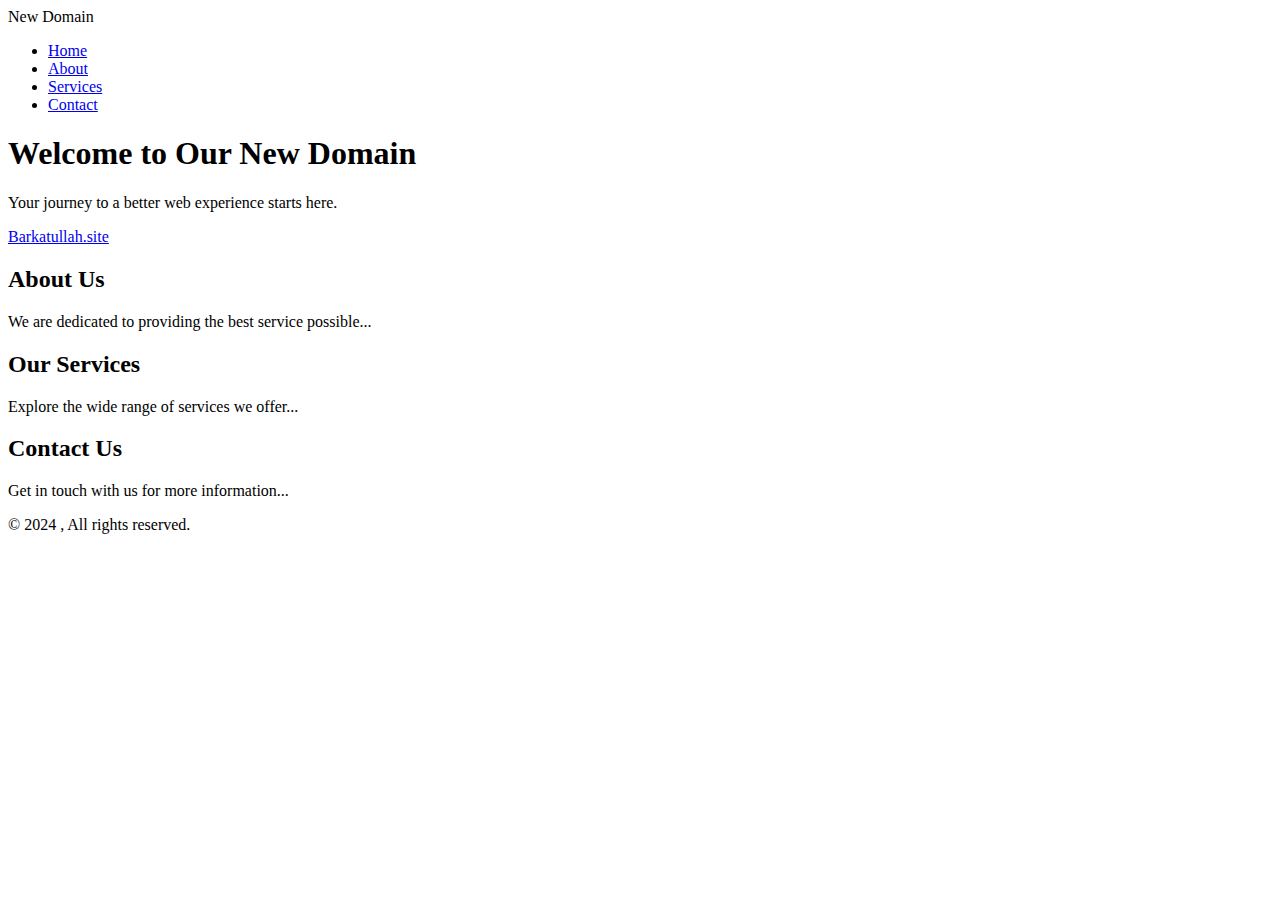
==== commit 77b16d58: "Update index.html" ====
--- a/index.html
+++ b/index.html
@@ -1,3084 +1,48 @@
 <!DOCTYPE html>
-<html dir="ltr" lang="en-US">
+<html lang="en">
 <head>
-<meta http-equiv="content-type" content="text/html; charset=utf-8" />
-<meta name="viewport" content="width=device-width, initial-scale=1" />
-
-<meta name="robots" content="index, follow" />
-<meta name="author" content="BARKTAULLAH UNIVERSITY" />
-<link rel="canonical" href="" />
-<title>Barkatullah university institute of technology bhopal - BUIT</title>
-<meta name="description" content="" />
-<meta name="keywords" content="Barkaullah university previous year papers, barkatullah papers, , bupapers, barkatullah university." />
-<meta property="og:title" content="Here we provide BU previous year papers">
-<meta property="og:site_name" content="BU">
-<meta property="og:url" content="">
-<meta property="og:description" content="Here you can download the papers">
-<meta property="og:image" content="">
-
-
-<script id="myjsonid" type="application/ld+json" async>
-    
-</script>
-
-
-<link rel="preconnect" href="https://fonts.googleapis.com">
-<link rel="preconnect" href="https://fonts.gstatic.com" crossorigin>
-<link href="https://fonts.googleapis.com/css2?family=Inter:wght@200;300;400;500;600;700;800;900&family=Playfair+Display:wght@400;500;600;700;800;900&display=swap" rel="stylesheet">
-<link rel="stylesheet" href="assets/css/bootstrap.css" type="text/css" />
-<link rel="stylesheet" href="assets/style.css" type="text/css" />
-<link rel="stylesheet" href="assets/css/dark.css" type="text/css" />
-<link rel="stylesheet" href="assets/css/font-icons.css" type="text/css" />
-<link rel="stylesheet" href="assets/css/animate.css" type="text/css" />
-<link rel="stylesheet" href="assets/css/magnific-popup.css" type="text/css" />
-<link rel="stylesheet" href="assets/slick/slick.css" type="text/css" />
-<link rel="stylesheet" href="assets/css/custom.css" type="text/css" />
-<link rel="stylesheet" href="assets/css/header.css" type="text/css" />
-
-<script src="assets/js/jquery.js"></script>
-<script src="assets/js/plugins.js"></script>
-<script src="assets/slick/slick.js"></script>
-<script src="assets/js/speak.js"></script>
-<script async src="https://www.googletagmanager.com/gtag/js?id=G-WKLQCVXZ47"></script>
-<script>
-	window.dataLayer = window.dataLayer || []; 
-
-	function gtag() {
-		dataLayer.push(arguments);
-	}
-	gtag('js', new Date());
-
-	//gtag('config', 'G-WKLQCVXZ47');
-	gtag('config', 'G-WKLQCVXZ47', {
-		'debug_mode': true
-	});
-</script>
-<meta name="facebook-domain-verification" content="d74i0evfzxh0cwgidur9wie8r8f84t" />
-<meta name="facebook-domain-verification" content="4j6ls5p9jvwsbb177etbiga8sgf1tu" />
-
-
-<script>
-	//Log UTM per session
-	ps_GTMLogUTM();
-
-	$(document).ready(function () {
-
-		if (String(window.location.pathname).startsWith('/programmes/')) {
-			$(document).ajaxSuccess(function (event, request, settings) {
-				if (String(settings.url).endsWith('api/programsearch/GetProgramDetail')) {
-
-					window.dataLayer.push(function () {
-						this.reset();
-					});
-
-					ps_GTMInit();
-				}
-			});
-
-			//allow dataLayer to reset
-			setTimeout(() => {
-				//setup programme pages GTM events
-				ps_GTMProgramPages();
-			}, 500);
-		} else {
-			ps_GTMInit();
-		}
-
-		//setup general GTM events
-		ps_GTMGeneralPages();
-
-	});
-
-	function ps_GTMInit() {
-		//Page view GTM
-		ps_GTMLogView();
-
-		//Log Device per session
-		ps_GTMLogDevice();
-	}
-
-	function ps_GTMProgramPages() {
-		var sections = [{
-				name: 'Programme Details',
-				id: '#areaPD'
-			},
-			{
-				name: 'Career Overview',
-				id: '#ps-curriculum'
-			},
-			{
-				name: 'Curriculum',
-				id: '#curr'
-			},
-			{
-				name: 'Fee',
-				id: '#ps-fee'
-			},
-			{
-				name: 'Scholarships',
-				id: '#ps-scholarships'
-			},
-			{
-				name: 'Programme Outcomes',
-				id: '#ps-career-prospects'
-			},
-			{
-				name: 'How to Apply',
-				id: '#ps-how-to-apply'
-			},
-			{
-				name: 'Important Dates',
-				id: '#ps-important-dates'
-			}
-		];
-
-		/*
-		https://stackoverflow.com/a/14092859
-		https://stackoverflow.com/a/31223774
-		*/
-		var lastScrollTop = window.pageYOffset || document.documentElement.scrollTop;
-		$(window).scroll(function () {
-			let searchSections = sections.slice();
-
-			//reverse the search array so that the section currently being viewed is identified correctly.
-			var st = window.pageYOffset || document.documentElement
-			.scrollTop; /* https://github.com/qeremy/so/blob/master/so.dom.js#L426 */
-			if (st > lastScrollTop) {
-				// downscroll
-				searchSections = searchSections.reverse();
-			}
-			lastScrollTop = st <= 0 ? 0 : st;
-
-			//detect when scroll stops
-			clearTimeout($.data(this, 'scrollTimer'));
-			$.data(this, 'scrollTimer', setTimeout(function () {
-				// scroll stop
-				for (let x of searchSections) {
-					if (ps_ElementInView(x.id, false)) {
-						ps_GTMClick('Programme Details', 'Section Viewed', x.name, 'Scroll');
-						//console.log(x.name);
-						break;
-					}
-				}
-			}, 250));
-		});
-
-		//Program Menu
-		$('#course-filter a[ddl]').click(function (e) {
-			let title = $(this).text().replace(/\s+/g, ' ').trim();
-
-			ps_GTMClick('Programme Details', 'Section Viewed', title, 'Click');
-		});
-
-		//Career Overview
-		$('#pathwaydiv .career-pros-circle,#ps-curriculum-mobile .career-pros-circle').click(function (e) {
-			let title = $(this).closest('.FlipPanel').attr('title').trim();
-
-			ps_GTMClick('Career Overview', 'Tab Viewed', title, 'Click');
-		});
-
-		//Curriculum Year
-		$('#degree_year a[role=tab]').click(function (e) {
-			let title = $(this).text().replace(/\s+/g, ' ').trim();
-			//alert(title);
-
-			ps_GTMClick('Curriculum', 'Year Tab Viewed', title, 'Click');
-		});
-
-		//Curriculum Term
-		$('#corecourse').on('click', '.toggle[data-value]', function (e) {
-			let title = $(this).find('.togglet').text().replace(/\s+/g, ' ').trim();
-			let code = $(this).attr('data-value');
-			let term = $($(this).parent('div').find('h4')[0]).text().replace(/\s+/g, ' ').trim();
-
-			ps_GTMClick('Curriculum', `Accordian Viewed | ${term} | ${code}`, title, 'Click');
-		});
-
-		//Curriculum Electives Offered In Curriculum
-		$('#elect').on('click', '.tabs-title>a', function (e) {
-			let title = $(this).text().replace(/\s+/g, ' ').trim();
-
-			ps_GTMClick('Curriculum', 'Elective Tab Viewed', title, 'Click');
-		});
-
-		//Fee Tab
-		$('#example-tabs1 a[role=tab]').click(function (e) {
-			let title = $(this).text().replace(/\s+/g, ' ').trim();
-
-			ps_GTMClick('Fee Details', 'Phase Viewed', title, 'Click');
-		});
-
-		//Scholarships
-		$('#scholarship1').on('click', '>.toggle', function (e) {
-			let title = $(this).find('.togglet').text().replace(/\s+/g, ' ').trim();
-
-			ps_GTMClick('Scholarships', 'Scholarship detail toggle', title, 'Click');
-		});
-
-		//Programme Outcomes Tabs
-		$('#features a[role=tab]').click(function (e) {
-			let title = $(this).text().replace(/\s+/g, ' ').trim();
-
-			ps_GTMClick('Programme Outcomes', 'Tab Viewed', title, 'Click');
-		});
-
-		//How to apply now
-		$('#Apply').on('click', '#Launchh', function (e) {
-			ps_GTMClick('How to apply', 'Apply Now', 'Apply Now', 'Click');
-		})
-	}
-
-	/* https://stackoverflow.com/a/488073 */
-	function ps_ElementInView(element, fullyInView) {
-		if ($(element).length < 1) {
-			return false;
-		}
-
-		var pageTop = $(window).scrollTop();
-		var pageBottom = pageTop + $(window).height();
-		var elementTop = $(element).offset().top;
-		var elementBottom = elementTop + $(element).height();
-
-		if (fullyInView === true) {
-			return ((pageTop < elementTop) && (pageBottom > elementBottom));
-		} else {
-			return ((elementTop <= pageBottom) && (elementBottom >= pageTop));
-		}
-	}
-
-	function ps_GTMClick(section, eventCategory, eventLabel, eventAction) {
-		let obj = {
-			event: section,
-			eventCategory: eventCategory,
-			eventLabel: eventLabel,
-			eventAction: eventAction
-		};
-		//alert(JSON.stringify(obj))
-		dataLayer.push(obj);
-	}
-
-	function ps_GTMLogView() {
-		let ref = document.referrer;
-		let hostName = window.location.hostname;
-		let pageAddress = window.location.pathname;
-
-		let pageTitle = $('head title').text().trim();
-
-		dataLayer.push({
-			pageview: {
-				pageTitle: pageTitle,
-				pageReferrer: ref,
-				hostName: hostName,
-				pageAddress: pageAddress
-			}
-		});
-	}
-
-	function ps_GTMLogUTM() {
-
-		const urlParams = new URLSearchParams(window.location.search);
-		const ref = document.referrer;
-
-		let source = urlParams.get('utm_source');
-		let medium = urlParams.get('utm_medium');
-		let campaign = urlParams.get('utm_campaign');
-		let term = urlParams.get('utm_keyword');
-
-		if (sessionStorage.getItem('ps_gtm_utm') == null) {
-
-			if (source == null) {
-				if (ref.trim() == '') {
-					source = 'Direct';
-				} else {
-					source = 'Organic';
-				}
-			}
-
-			const traffic = {
-				trafficSource: source,
-				trafficMedium: medium,
-				trafficCampaign: campaign,
-				trafficTerm: term
-			};
-
-			sessionStorage.setItem('ps_gtm_utm', JSON.stringify(traffic));
-
-			dataLayer.push({
-				traffic: traffic
-			});
-		}
-	}
-
-	/* http://detectmobilebrowser.com/mobile */
-	function ps_GTMCheckMobile() {
-		const a = navigator.userAgent || navigator.vendor || window.opera;
-
-		const isMobile = (
-			/(android|bb\d+|meego).+mobile|avantgo|bada\/|blackberry|blazer|compal|elaine|fennec|hiptop|iemobile|ip(hone|od)|iris|kindle|lge |maemo|midp|mmp|mobile.+firefox|netfront|opera m(ob|in)i|palm( os)?|phone|p(ixi|re)\/|plucker|pocket|psp|series(4|6)0|symbian|treo|up\.(browser|link)|vodafone|wap|windows ce|xda|xiino/i
-			.test(a) ||
-			/1207|6310|6590|3gso|4thp|50[1-6]i|770s|802s|a wa|abac|ac(er|oo|s\-)|ai(ko|rn)|al(av|ca|co)|amoi|an(ex|ny|yw)|aptu|ar(ch|go)|as(te|us)|attw|au(di|\-m|r |s )|avan|be(ck|ll|nq)|bi(lb|rd)|bl(ac|az)|br(e|v)w|bumb|bw\-(n|u)|c55\/|capi|ccwa|cdm\-|cell|chtm|cldc|cmd\-|co(mp|nd)|craw|da(it|ll|ng)|dbte|dc\-s|devi|dica|dmob|do(c|p)o|ds(12|\-d)|el(49|ai)|em(l2|ul)|er(ic|k0)|esl8|ez([4-7]0|os|wa|ze)|fetc|fly(\-|_)|g1 u|g560|gene|gf\-5|g\-mo|go(\.w|od)|gr(ad|un)|haie|hcit|hd\-(m|p|t)|hei\-|hi(pt|ta)|hp( i|ip)|hs\-c|ht(c(\-| |_|a|g|p|s|t)|tp)|hu(aw|tc)|i\-(20|go|ma)|i230|iac( |\-|\/)|ibro|idea|ig01|ikom|im1k|inno|ipaq|iris|ja(t|v)a|jbro|jemu|jigs|kddi|keji|kgt( |\/)|klon|kpt |kwc\-|kyo(c|k)|le(no|xi)|lg( g|\/(k|l|u)|50|54|\-[a-w])|libw|lynx|m1\-w|m3ga|m50\/|ma(te|ui|xo)|mc(01|21|ca)|m\-cr|me(rc|ri)|mi(o8|oa|ts)|mmef|mo(01|02|bi|de|do|t(\-| |o|v)|zz)|mt(50|p1|v )|mwbp|mywa|n10[0-2]|n20[2-3]|n30(0|2)|n50(0|2|5)|n7(0(0|1)|10)|ne((c|m)\-|on|tf|wf|wg|wt)|nok(6|i)|nzph|o2im|op(ti|wv)|oran|owg1|p800|pan(a|d|t)|pdxg|pg(13|\-([1-8]|c))|phil|pire|pl(ay|uc)|pn\-2|po(ck|rt|se)|prox|psio|pt\-g|qa\-a|qc(07|12|21|32|60|\-[2-7]|i\-)|qtek|r380|r600|raks|rim9|ro(ve|zo)|s55\/|sa(ge|ma|mm|ms|ny|va)|sc(01|h\-|oo|p\-)|sdk\/|se(c(\-|0|1)|47|mc|nd|ri)|sgh\-|shar|sie(\-|m)|sk\-0|sl(45|id)|sm(al|ar|b3|it|t5)|so(ft|ny)|sp(01|h\-|v\-|v )|sy(01|mb)|t2(18|50)|t6(00|10|18)|ta(gt|lk)|tcl\-|tdg\-|tel(i|m)|tim\-|t\-mo|to(pl|sh)|ts(70|m\-|m3|m5)|tx\-9|up(\.b|g1|si)|utst|v400|v750|veri|vi(rg|te)|vk(40|5[0-3]|\-v)|vm40|voda|vulc|vx(52|53|60|61|70|80|81|83|85|98)|w3c(\-| )|webc|whit|wi(g |nc|nw)|wmlb|wonu|x700|yas\-|your|zeto|zte\-/i
-			.test(a.substr(0, 4)));
-
-		return isMobile;
-	}
-
-	function ps_GTMLogDevice() {
-
-		'use strict';
-
-		const pushInfo = (geoLat, geoLong) => {
-
-			let connection = navigator.connection || navigator.mozConnection || navigator.webkitConnection;
-
-			$.getJSON('https://api64.ipify.org/?format=json', function (d) {
-
-				const user = {
-					userDevice: (navigator.maxTouchPoints > 0 && ps_GTMCheckMobile() ? 'Mobile' :
-						'Desktop'),
-					userViewPort: `${window.innerWidth} x ${window.innerHeight}`,
-					userIP: d.ip,
-					userLang: navigator.language,
-					userAgent: navigator.userAgent,
-					network: (connection ? connection.effectiveType : 'unknown'),
-					geoLat: geoLat,
-					geoLong: geoLong
-				};
-				sessionStorage.setItem('ps_gtm_device', JSON.stringify(user));
-				dataLayer.push({
-					user: user
-				});
-			});
-		};
-
-		const geoSuccess = (position) => {
-			const latitude = position.coords.latitude;
-			const longitude = position.coords.longitude;
-
-			pushInfo(latitude, longitude);
-		};
-
-		const geoError = () => pushInfo(null, null);
-
-		if (sessionStorage.getItem('ps_gtm_device') == null) {
-
-			if (!navigator.geolocation) {
-				geoError();
-			} else {
-				navigator.geolocation.getCurrentPosition(geoSuccess, geoError);
-			}
-
-		}
-	}
-
-	function ps_GTMGeneralPages() {
-
-		console.log('GTM init ' + (new Date()).toString());
-
-		//Main Menu GTM Click
-		$("#primary-menu a").click(function () {
-			let mlink = $(this).text().trim();
-
-			let section = '';
-			if ($(this).closest('.mega-menu-title').length > 0 &&
-				$(this).closest('.mega-menu-title').find('>.mhead').length > 0
-			) {
-				section = $($(this).closest('.mega-menu-title').find('>.mhead')[0]).text().trim();
-			}
-
-			let header = '';
-			if ($(this).closest('[data-gtm-title]').length > 0) {
-				header = $(this).closest('[data-gtm-title]').attr('data-gtm-title').trim();
-			}
-
-			let sep = (header != '' && section != '') ? ' | ' : '';
-
-			//console.log(`${header}${sep}${section} | ${mlink}`);
-
-			ps_GTMClick('Header Click', `Header | ${header}${sep}${section}`, mlink, 'Click');
-		});
-
-		//Footer GTM Click
-		$(".ps-main-footer-menu a").click(function () {
-			let mlink = $(this).text().trim();
-
-			let section = '';
-			if ($(this).closest('section').find('>.ps-menu-title').length > 0) {
-				section = $($(this).closest('section').find('>.ps-menu-title')[0]).text().trim();
-			}
-
-			let sep = (section != '') ? ' | ' : '';
-
-			//console.log(`Footer${sep}${section} | ${mlink}`);
-
-			ps_GTMClick('Footer Click', `Footer${sep}${section}`, mlink, 'Click');
-		});
-
-		//Footer Copyright GTM Click
-		$(".copyrights-menu.fc-menu a").click(function () {
-			let mlink = $(this).text().trim();
-
-			ps_GTMClick('Footer Click', `Secondary Menu`, mlink, 'Click');
-		});
-
-		//Banner click
-		$('[data-gtm-section="banner"]').click(function () {
-			let type = $(this).attr('data-gtm-type');
-			let title = $(this).attr('data-gtm-title');
-
-			ps_GTMClick('Banner Click', `Banner ${type}`, title, 'Click');
-		});
-
-		//Banner apply button click
-		$('.apply-now-button a[data-gtm-title]').click(function () {
-			let title = $(this).attr('data-gtm-title');
-
-			ps_GTMClick('Banner Click', `Think Big`, title, 'Click');
-		});
-
-		//All pages apply button click
-		$('[data-gtm-ps-applynow]').click(function () {
-			let title = $(this).attr('data-gtm-ps-applynow');
-
-			ps_GTMClick('Apply Now Click', 'Apply Now', title, 'Click');
-		});
-
-		//Sticky click
-		$('[data-gtm-section="sticky"]').click(function () {
-			let title = $(this).text().trim();
-
-			ps_GTMClick('Sticky Click', `Sticky Menu`, title, 'Click');
-		});
-
-		//Read More/See More click
-		$('[data-gtm-section="readmore"]').click(function () {
-			let title = $(this).closest('.entry').find('.entry-title');
-			title = title.length > 0 ? $(title[0]).text().trim() : '';
-
-			let header = $(this).attr('data-gtm-title').trim();
-
-			ps_GTMClick('Readmore Click', header, title, 'Click');
-		});
-
-		//Happening portfolio
-		$('[data-gtm-section="A HAPPENING CAMPUS"]').click(function () {
-			let type = $(this).attr('data-gtm-type');
-			let title = $(this).attr('data-gtm-title');
-
-			ps_GTMClick('A HAPPENING CAMPUS', `Happening ${type}`, title, 'Click');
-		});
-
-		//campus portfolio
-		$('[data-gtm-section="Campus Portfolio"]').click(function () {
-			let type = $(this).attr('data-gtm-type');
-			let title = $(this).attr('data-gtm-title');
-
-			ps_GTMClick('Campus Portfolio', `Campus ${type}`, title, 'Click');
-		});
-
-		//Testimonials
-		$('[data-gtm-section="Student Testimonials"]').click(function () {
-			let type = $(this).attr('data-gtm-type');
-			let title = $(this).attr('data-gtm-title');
-
-			ps_GTMClick('Student Testimonials', `Testimonial ${type}`, title, 'Click');
-		});
-
-		//Event notifications
-		$('[data-gtm-section="Event Notification"]').click(function () {
-			let title = $(this).attr('data-gtm-title');
-
-			ps_GTMClick('Event Notification', `Event Notification`, title, 'Click');
-		});
-
-		//Newsletter subscription
-		$("#widget-subscribe-form").bind('ps_gtm_subscribe_email', function (e, email) {
-			ps_GTMClick('Newsletter', `Subscribe email`, email, 'Submit');
-		});
-
-		//Toast notification click
-		$('#bt-notification').bind('ps_gtm_toast_click', function (e, title) {
-			ps_GTMClick('Toast Notification', `Toast Link`, title, 'Click');
-		});
-
-	}
-</script>
-
-
-
-<script>
-	! function (f, b, e, v, n, t, s) {
-		if (f.fbq) return;
-		n = f.fbq = function () {
-			n.callMethod ?
-				n.callMethod.apply(n, arguments) : n.queue.push(arguments)
-		};
-		if (!f._fbq) f._fbq = n;
-		n.push = n;
-		n.loaded = !0;
-		n.version = '2.0';
-		n.queue = [];
-		t = b.createElement(e);
-		t.async = !0;
-		t.src = v;
-		s = b.getElementsByTagName(e)[0];
-		s.parentNode.insertBefore(t, s)  
-	}(window, document, 'script',
-		'https://connect.facebook.net/en_US/fbevents.js');
-	fbq('init', '507132620377537');
-	fbq('track', 'PageView');
-</script>
-<noscript><img height="" 1"" width="" 1"" style="" display:none"" src=""
-		https://www.facebook.com/tr?id=507132620377537&ev=PageView&noscript=1" /></noscript>
-
-
-
-
-<script src="cdnt.netcoresmartech.com/smartechclient.js">
-</script>
-<script>
-	smartech('create', 'ADGMOT35CHFLVDHBJNIG50K9689MO9BEINHG654A27UKHE5JMR0G');
-	smartech('register', 'd4eadf31baacc32de5e71b5db339e514');
-	smartech('identify', '');
-</script>
-<script type="text/javascript">
-	(function (c, l, a, r, i, t, y) {
-		c[a] = c[a] || function () {
-			(c[a].q = c[a].q || []).push(arguments)
-		};
-		t = l.createElement(r);
-		t.async = 1;
-		t.src = "https://www.clarity.ms/tag/" + i;
-		y = l.getElementsByTagName(r)[0];
-		y.parentNode.insertBefore(t, y);
-	})(window, document, "clarity", "script", "h9c6eqysbs");
-</script>
-<style>
-.announcement-bar {
-    display:none;
-}
-</style>
+    <meta charset="UTF-8">
+    <meta name="viewport" content="width=device-width, initial-scale=1.0">
+    <title>New Domain </title>
+    <link rel="stylesheet" href="style321.css">
 </head>
-<body class="stretched">
-
-<div id="wrapper" class="clearfix">
-<div class="mobile-sticky-header">
-<style>
-.announcement-bar{
-    background: #FEE5C7;
-    border-bottom: 2px solid #F58220;
-    padding: 10px 0;
-text-align: center;
-}
-
-.announcement-bar ul{list-style: none;padding:0;margin:0;}
-.announcement-bar ul li a{color:#000;font-weight:700;}
-</style>
-<section class="announcement-bar">
-<div class="container">
-<ul class="topbar-slider">
-<li><a href="other pages 1/branch page/choose branch.html" target="_blank"> BU previous year papers available 2024. download Now.</a></li>
-
-</ul>
-</div>
-</section>
-<script>
-$(".topbar-slider").slick({
-  infinite: true,
-  slidesToShow: 1,
-  slidesToScroll: 1,
-  autoplay: true,
-  autoplaySpeed: 3000,
-});
-</script> <header id="header">
-<div class="container-fluid">
-<div class="header-row">
-
-<div id="logo">
-<a href="">
-<img height=""  src="images/logo.png" alt="BU LOGO" class="Scro" />
-<img src="images/textsvj3.svg " alt="BU LOGO" class="scroll" />
-</a>
-
-</div>
-<div class="header-right">
-<div class="top-links">
-<ul class="top-links-container">
-<li class="top-links-item d-lg-block d-sm-none d-none"><a href="" class="jobs-color">This website is used for only educational purpose</a></li>
-<li class="top-links-item d-lg-block d-sm-none d-none"><a href="" class="jobs-color">! It is not an official website !..</a></li>
-<li class="top-links-item d-lg-block d-sm-none d-none"><a href="" class="jobs-color">Created by.....</a></li>
-<li class="top-links-item d-lg-block d-sm-none d-none"><a href="Portfolio_Website/portfolio website/index.html" target="_blank">ajeet soni</a></li>
-
-</ul>
-<div class="top-links-right">
-
-
-</div>
-</div>
-<div class="menu-wrapper">
-<div id="primary-menu-trigger">
-<svg class="svg-trigger" viewBox="0 0 100 100">
-<path d="m 30,33 h 40 c 3.722839,0 7.5,3.126468 7.5,8.578427 0,5.451959 -2.727029,8.421573 -7.5,8.421573 h -20">
-</path>
-<path d="m 30,50 h 40"></path>
-<path d="m 70,67 h -40 c 0,0 -7.5,-0.802118 -7.5,-8.365747 0,-7.563629 7.5,-8.634253 7.5,-8.634253 h 20">
-</path>
-</svg>
-</div>
-<div class="primary-menu-wrapper">
-<nav class="primary-menu">
-<ul class="menu-container">
-<li class="menu-item current"><a class="menu-link" href="#">
-<div>About</div>
-</a>
-<ul class="sub-menu-container">
-
-<li class="menu-item"><a class="menu-link" href="">
-<div>Authers</div>
-</a></li>
-<li class="menu-item"><a class="menu-link" href="Portfolio_Website/portfolio website/index.html">
-<div>AJEET</div>
-</a></li>
-<li class="menu-item"><a class="menu-link" href="">
-<div>ARYAN</div>
-</a></li>
-<li class="menu-item"><a class="menu-link" href="" target="_blank">
-<div>PRABHAT</div>
-</a></li>
-
-</ul>
-</li>
-<li class="menu-item mega-menu"><a class="menu-link" href="#">
-<div style="border-bottom:1px solid #011418;">B.tech{CS}</div>
-</a>
-<div class="mega-menu-content mega-menu-style-2">
-<div class="container">
-<div class="row">
-<ul class="sub-menu-container mega-menu-column col-lg-3">
-<li class="menu-item mega-menu-title">
-<div class="mega-menu-title">
-<a class="menu-link">
-<div>1st year papers</div>
-</a>
-</div>
-<ul class="sub-menu-container">
-	<li class="menu-item"><a class="menu-link" target="_blank" href="">
-		<div class="sp-active"> <b>1st semester</b>{2021-22}</div>
-		</a></li>
-<li class="menu-item"><a class="menu-link" href="papers/CSE-101(2023).pdf">
-<div>CSE-101</div>
-</a></li>
-<li class="menu-item"><a class="menu-link" href="papers/CSE-102(2023-24).pdf">
-<div>CSE-102</div>
-</a></li>
-<li class="menu-item"><a class="menu-link" href="papers/CSE-103(2023-24).pdf">
-<div>CSE-103</div>
-</a></li>
-<li class="menu-item"><a class="menu-link" href="papers/CSE-104(2023-24).pdf">
-<div>CSE-104</div>
-</a></li>
-<li class="menu-item"><a class="menu-link" href="papers/CSE-105(2023-24).pdf">
-<div>CSE-105</div>
-</a></li>
-<li class="menu-item"><a class="menu-link" target="_blank" href="">
-<div class="sp-active"><B>2nd semester</B>{2021-22}</div>
-</a></li>
-<li class="menu-item"><a class="menu-link" href="papers/CSE-201(2023).pdf" target="_blank">
-<div>CSE-201</div>
-</a></li>
-<li class="menu-item"><a class="menu-link" href="papers/CSE-202(2023).pdf" target="_blank">
-<div>CSE-202</div>
-</a></li>
-<li class="menu-item"><a class="menu-link" href="papers/CSE-203(2023) (1).pdf" target="_blank">
-<div>CSE-203</div>
-</a></li>
-<li class="menu-item"><a class="menu-link" href="papers/CSE-204(2023).pdf" target="_blank">
-<div>CSE-204</div>
-</a></li>
-<li class="menu-item"><a class="menu-link" href="papers/CSE-205(2023).pdf" target="_blank">
-<div>CSE-205</div>
-</a></li>
-
-<li class="menu-item"><a class="menu-link" target="_blank" href="other pages 1/branch page/choose branch.html">
-	<div class="sp-active">CLICK HERE FOR MORE!....</div>
-	</a></li>
-</ul>
-</li>
-</ul>
-<ul class="sub-menu-container mega-menu-column col-lg-3">
-<li>
-<div class="mega-menu-title">
-<a class="menu-link" href="">
-<div>2nd year papers</div>
-</a>
-</div>
-<ul class="sub-menu-container">
-	<li class="menu-item"><a class="menu-link" target="_blank" href="">
-		<div class="sp-active"><B>3rd semester</B>{2022-23}</div>
-		</a></li>
-	<li class="menu-item"><a class="menu-link" href="papers/CSE-301(2023-24).pdf">
-		<div>CSE-301</div>
-		</a>
-		</li>
-
-<li class="menu-item"><a class="menu-link" href="papers/CSE-302(2023-24).pdf">
-<div>CSE-302</div>
-</a>
-</li>
-<li class="menu-item"><a class="menu-link" href="papers/CSE-303(2023-24).pdf">
-<div>CSE-303</div>
-</a>
-</li>
-<li class="menu-item"><a class="menu-link" href="papers/CSE-304(2023-24).pdf">
-<div>CSE-304</div>
-</a>
-</li>
-<li class="menu-item"><a class="menu-link" href="papers/CSE-305(2023-24).pdf">
-<div>CSE-305</div>
-</a>
-</li></ul>
-<li class="menu-item"><a class="menu-link" target="_blank" href="">
-	<div class="sp-active"><B>4th semester</B>{2022-23}</div>
-	</a></li>
-
-<li class="menu-item"><a class="menu-link" href="">
-<div>CSE-401</div>
-</a>
-</li>
-<li class="menu-item"><a class="menu-link" href="papers/CSE-402( 2023).pdf">
-<div>CSE-402</div>
-</a>
-</li>
-<li class="menu-item"><a class="menu-link" href="papers/CSE-403( 2023).pdf">
-<div>CSE-403</div>
-</a>
-</li>
-<li class="menu-item"><a class="menu-link" href="papers/CSE-404( 2023).pdf">
-<div>CSE-404</div>
-</a>
-</li>
-<li class="menu-item"><a class="menu-link" href="papers/CSE-405( 2023).pdf">
-<div>CSE-405</div>
-</a>
-</li>
-<li class="menu-item"><a class="menu-link" target="_blank" href="other pages 1/branch page/choose branch.html">
-	<div class="sp-active">Click here for more!...</div>
-	</a></li>
-
-</ul>
-<ul class="sub-menu-container mega-menu-column col-lg-3">
-	<li>
-		<div class="mega-menu-title">
-		<a class="menu-link" href="">
-		<div>3rd year papers</div>
-		</a>
-		</div>
-		<ul class="sub-menu-container">
-			<li class="menu-item"><a class="menu-link" target="_blank" href="">
-				<div class="sp-active"><B>5th semester</B>{2022-23}</div>
-				</a></li>
-			<li class="menu-item"><a class="menu-link" href="papers/CSE-501(2023-24).pdf">
-				<div>CSE-501</div>
-				</a>
-				</li>
-		
-		<li class="menu-item"><a class="menu-link" href="papers/CSE-502(2023-24).pdf">
-		<div>CSE-502</div>
-		</a>
-		</li>
-		<li class="menu-item"><a class="menu-link" href="papers/CSE-503(2023-24).pdf">
-		<div>CSE-503</div>
-		</a>
-		</li>
-		<li class="menu-item"><a class="menu-link" href="papers/CSE-504( 2022-23).pdf">
-		<div>CSE-504</div>
-		</a>
-		</li>
-		<li class="menu-item"><a class="menu-link" href="papers/CSE-505(2023-24).pdf">
-		<div>CSE-505</div>
-		</a>
-		</li>
-		<li class="menu-item"><a class="menu-link" target="_blank" href="">
-			<div class="sp-active"><B>6th semester</B>{2022-23}</div>
-			</a></li>
-		
-		<li class="menu-item"><a class="menu-link" href="papers/CSE-601( 2023).pdf">
-		<div>CSE-601</div>
-		</a>
-		</li>
-		<li class="menu-item"><a class="menu-link" href="papers/CSE-602( 2023).pdf">
-		<div>CSE-602</div>
-		</a>
-		</li>
-		<li class="menu-item"><a class="menu-link" href="">
-		<div>CSE-603</div>
-		</a>
-		</li>
-		<li class="menu-item"><a class="menu-link" href="">
-		<div>CSE-604</div>
-		</a>
-		</li>
-		<li class="menu-item"><a class="menu-link" href="papers/cse605">
-		<div>CSE-605</div>
-		</a>
-		</li>
-		<li class="menu-item"><a class="menu-link" target="_blank" href="other pages 1/branch page/choose branch.html">
-			<div class="sp-active">Click here for more!...</div>
-			</a></li>
-		
-</ul>
-
-
-</ul>
-<ul class="sub-menu-container mega-menu-column col-lg-3">
-	<li>
-		<div class="mega-menu-title">
-		<a class="menu-link" href="">
-		<div>4th year papers</div>
-		</a>
-		</div>
-		<ul class="sub-menu-container">
-			<li class="menu-item"><a class="menu-link" target="_blank" href="">
-				<div class="sp-active"><B>7th semester</B>{2022-23}</div>
-				</a></li>
-			<li class="menu-item"><a class="menu-link" href="papers/CSE-701( 2023-24).pdf">
-				<div>CSE-701</div>
-				</a>
-				</li>
-		
-		<li class="menu-item"><a class="menu-link" href="papers/CSE-702( 2023).pdf">
-		<div>CSE-702</div>
-		</a>
-		</li>
-		<li class="menu-item"><a class="menu-link" href="papers/CSE-703( 2023).pdf">
-		<div>CSE-703</div>
-		</a>
-		</li>
-		<li class="menu-item"><a class="menu-link" href="">
-		<div>CSE-704</div>
-		</a>
-		</li>
-		
-		<li class="menu-item"><a class="menu-link" target="_blank" href="">
-			<div class="sp-active"><B>8th semester</B>{2022-23}</div>
-			</a></li>
-		
-		<li class="menu-item"><a class="menu-link" href="">
-		<div>CSE-801</div>
-		</a>
-		</li>
-		<li class="menu-item"><a class="menu-link" href="">
-		<div>CSE-802</div>
-		</a>
-		</li>
-		<li class="menu-item"><a class="menu-link" href="">
-		<div>CSE-803</div>
-		</a>
-		</li>
-		<li class="menu-item"><a class="menu-link" href="">
-		<div>CSE-804</div>
-		</a>
-		</li>
-		
-		<li class="menu-item"><a class="menu-link" target="_blank" href="other pages 1/branch page/choose branch.html">
-			<div class="sp-active">Click here for more!...</div>
-			</a></li>
-		
-
-</ul>
-</li>
-</ul>
-</div>
-</div>
-</div>
-</li>
-<li class="menu-item mega-menu"><a class="menu-link" href="#">
-	<div style="border-bottom:1px solid #011418;">B.tech{IT}</div>
-	</a>
-	<div class="mega-menu-content mega-menu-style-2">
-	<div class="container">
-	<div class="row">
-	<ul class="sub-menu-container mega-menu-column col-lg-3">
-	<li class="menu-item mega-menu-title">
-	<div class="mega-menu-title">
-	<a class="menu-link">
-	<div>1st year papers</div>
-	</a>
-	</div>
-	<ul class="sub-menu-container">
-		<li class="menu-item"><a class="menu-link" target="_blank" href="">
-			<div class="sp-active"> <B>1ST SEMESTER</B> </div>
-			</a></li>
-	<li class="menu-item"><a class="menu-link" href="">
-	<div>CSE-101</div>
-	</a></li>
-	<li class="menu-item"><a class="menu-link" href="">
-	<div>CSE-102</div>
-	</a></li>
-	<li class="menu-item"><a class="menu-link" href="">
-	<div>CSE-103</div>
-	</a></li>
-	<li class="menu-item"><a class="menu-link" href="">
-	<div>CSE-104</div>
-	</a></li>
-	<li class="menu-item"><a class="menu-link" href="">
-	<div>CSE-105</div>
-	</a></li>
-	<li class="menu-item"><a class="menu-link" target="_blank" href="">
-	<div class="sp-active">Click here for more!...</div>
-	</a></li>
-	<li class="menu-item"><a class="menu-link" href="" target="_blank">
-	<div></div>
-	</a></li>
-	<li class="menu-item"><a class="menu-link" href="" target="_blank">
-	<div></div>
-	</a></li>
-	<li class="menu-item"><a class="menu-link" href="" target="_blank">
-	<div></div>
-	</a></li>
-	<li class="menu-item"><a class="menu-link" href="">
-	<div></div>
-	</a></li>
-	<li class="menu-item"><a class="menu-link" href="" target="_blank">
-	<div> </div>
-	</a></li>
-	<li class="menu-item"><a class="menu-link" href="">
-	<div></div>
-	</a></li>
-	</ul>
-	</li>
-	</ul>
-	<ul class="sub-menu-container mega-menu-column col-lg-3">
-	<li>
-	<div class="mega-menu-title">
-	<a class="menu-link" href="">
-	<div>2nd year papers</div>
-	</a>
-	</div>
-	<ul class="sub-menu-container">
-		<li class="menu-item"><a class="menu-link" href="">
-			<div>CSE-201</div>
-			</a>
-			</li>
-	
-	<li class="menu-item"><a class="menu-link" href="">
-	<div>CSE-202</div>
-	</a>
-	</li>
-	<li class="menu-item"><a class="menu-link" href="">
-	<div>CSE-203</div>
-	</a>
-	</li>
-	<li class="menu-item"><a class="menu-link" href="">
-	<div>CSE-204</div>
-	</a>
-	</li>
-	<li class="menu-item"><a class="menu-link" href="">
-	<div>CSE-205</div>
-	</a>
-	</li></ul>
-	<li class="menu-item"><a class="menu-link" target="_blank" href="">
-		<div class="sp-active">Click here for more!...</div>
-		</a></li>
-	<li class="menu-item"><a class="menu-link" href="">
-	<div></div>
-	</a>
-	</li>
-	
-	
-	<div class="mega-menu-title">
-	<a class="menu-link" href="">
-	<div></div>
-	</a>
-	</div>
-	<div class="mega-menu-title">
-	<a class="menu-link" href="">
-	<div></div>
-	</a>
-	</div>
-	<div class="mega-menu-title">
-	<a class="menu-link" href="">
-	<div></div>
-	</a>
-	</div>
-	</li>
-	</ul>
-	<ul class="sub-menu-container mega-menu-column col-lg-3">
-	<li>
-	<div class="mega-menu-title">
-	<a class="menu-link" href="">
-	<div>3rd YEAR PAPERS</div>
-	</a>
-	</div>
-	<ul class="sub-menu-container mb-3">
-	
-	<li class="menu-item"><a class="menu-link" href="">
-	<div>CSE-301</div>
-	</a>
-	</li>
-	<li class="menu-item"><a class="menu-link" href="">
-	<div>CSE-302
-	</div>
-	</a>
-	</li>
-	<li class="menu-item"><a class="menu-link" href="">
-	<div>CSE-303
-	</div>
-	</a>
-	</li>
-	<li class="menu-item"><a class="menu-link" href="">
-	<div>CSE-304</div>
-	</a>
-	</li>
-	<li class="menu-item"><a class="menu-link" href="">
-	<div>CSE-305</div>
-	</a>
-	</li>
-	<li class="menu-item"><a class="menu-link" target="_blank" href="">
-		<div class="sp-active">Click here for more!...</div>
-		</a></li>
-	</ul>
-	<div class="mega-menu-title">
-	<a class="menu-link" href="">
-	<div></div>
-	</a>
-	</div>
-	<div class="mega-menu-title">
-	<a class="menu-link" href="">
-	<div></div>
-	</a>
-	</div>
-	<div class="mega-menu-title">
-	<a class="menu-link" href="">
-	<div></div>
-	</a>
-	</div>
-	
-	</li>
-	</ul>
-	<ul class="sub-menu-container mega-menu-column col-lg-3">
-	<li>
-	<div class="mega-menu-title">
-	<a class="menu-link" href="">
-	<div>4th YEAR PAPERS</div>
-	</a>
-	</div>
-	<ul class="sub-menu-container mb-3">
-	<li class="menu-item"><a class="menu-link" target="_blank" href="">
-	<div>CSE-401</div>
-	</a>
-	</li>
-	<li class="menu-item"><a class="menu-link" target="_blank" href="">
-	<div>CSE-402</div>
-	</a>
-	</li>
-	<li class="menu-item"><a class="menu-link" target="_blank" href="">
-	<div>CSE-403</div>
-	</a>
-	</li>
-	<li class="menu-item"><a class="menu-link" target="_blank" href="">
-	<div>CSE-404</div>
-	</a>
-	</li>
-	<li class="menu-item"><a class="menu-link" target="_blank" href="">
-	<div>CSE-405</div>
-	</a>
-	</li>
-	<li class="menu-item"><a class="menu-link" target="_blank" href="">
-		<div class="sp-active">Click here for more!...</div>
-		</a></li>
-	</ul>
-	<div class="mega-menu-title">
-	<a class="menu-link" href="">
-	<div></div>
-	</a>
-	</div>
-	<ul class="sub-menu-container mb-3">
-	<li class="menu-item"><a class="menu-link" target="_blank" href="">
-	<div></div>
-	</a>
-	</li>
-	<li class="menu-item"><a class="menu-link" target="_blank" href="">
-	<div></div>
-	</a>
-	</li>
-	</ul>
-	<div class="mega-menu-title">
-	<a class="menu-link" href="">
-	<div></div>
-	</a>
-	</div>
-	<ul class="sub-menu-container mb-3">
-	<li class="menu-item"><a class="menu-link" target="_blank" href="">
-	<div></div>
-	</a>
-	</li>
-	<li class="menu-item"><a class="menu-link" target="_blank" href="">
-	<div></div>
-	</a>
-	</li>
-	<li class="menu-item"><a class="menu-link" target="_blank" href="">
-	<div></div>
-	</a>
-	</li>
-	</ul>
-	</li>
-	</ul>
-	</div>
-	</div>
-	</div>
-	</li>
-
-	<li class="menu-item mega-menu"><a class="menu-link" href="#">
-		<div style="border-bottom:1px solid #011418;">Electr. Eng.</div>
-		</a>
-		<div class="mega-menu-content mega-menu-style-2">
-		<div class="container">
-		<div class="row">
-		<ul class="sub-menu-container mega-menu-column col-lg-3">
-		<li class="menu-item mega-menu-title">
-		<div class="mega-menu-title">
-		<a class="menu-link">
-		<div>1st year papers</div>
-		</a>
-		</div>
-		<ul class="sub-menu-container">
-			<li class="menu-item"><a class="menu-link" target="_blank" href="">
-				<div class="sp-active"> <B>1ST SEMESTER</B> </div>
-				</a></li>
-		<li class="menu-item"><a class="menu-link" href="">
-		<div>CSE-101</div>
-		</a></li>
-		<li class="menu-item"><a class="menu-link" href="">
-		<div>CSE-102</div>
-		</a></li>
-		<li class="menu-item"><a class="menu-link" href="">
-		<div>CSE-103</div>
-		</a></li>
-		<li class="menu-item"><a class="menu-link" href="">
-		<div>CSE-104</div>
-		</a></li>
-		<li class="menu-item"><a class="menu-link" href="">
-		<div>CSE-105</div>
-		</a></li>
-		<li class="menu-item"><a class="menu-link" target="_blank" href="">
-		<div class="sp-active">Click here for more!...</div>
-		</a></li>
-		<li class="menu-item"><a class="menu-link" href="" target="_blank">
-		<div></div>
-		</a></li>
-		<li class="menu-item"><a class="menu-link" href="" target="_blank">
-		<div></div>
-		</a></li>
-		<li class="menu-item"><a class="menu-link" href="" target="_blank">
-		<div></div>
-		</a></li>
-		<li class="menu-item"><a class="menu-link" href="">
-		<div></div>
-		</a></li>
-		<li class="menu-item"><a class="menu-link" href="" target="_blank">
-		<div> </div>
-		</a></li>
-		<li class="menu-item"><a class="menu-link" href="">
-		<div></div>
-		</a></li>
-		</ul>
-		</li>
-		</ul>
-		<ul class="sub-menu-container mega-menu-column col-lg-3">
-		<li>
-		<div class="mega-menu-title">
-		<a class="menu-link" href="">
-		<div>2nd year papers</div>
-		</a>
-		</div>
-		<ul class="sub-menu-container">
-			<li class="menu-item"><a class="menu-link" href="">
-				<div>CSE-201</div>
-				</a>
-				</li>
-		
-		<li class="menu-item"><a class="menu-link" href="">
-		<div>CSE-202</div>
-		</a>
-		</li>
-		<li class="menu-item"><a class="menu-link" href="">
-		<div>CSE-203</div>
-		</a>
-		</li>
-		<li class="menu-item"><a class="menu-link" href="">
-		<div>CSE-204</div>
-		</a>
-		</li>
-		<li class="menu-item"><a class="menu-link" href="">
-		<div>CSE-205</div>
-		</a>
-		</li></ul>
-		<li class="menu-item"><a class="menu-link" target="_blank" href="">
-			<div class="sp-active">Click here for more!...</div>
-			</a></li>
-		<li class="menu-item"><a class="menu-link" href="">
-		<div></div>
-		</a>
-		</li>
-		
-		
-		<div class="mega-menu-title">
-		<a class="menu-link" href="">
-		<div></div>
-		</a>
-		</div>
-		<div class="mega-menu-title">
-		<a class="menu-link" href="">
-		<div></div>
-		</a>
-		</div>
-		<div class="mega-menu-title">
-		<a class="menu-link" href="">
-		<div></div>
-		</a>
-		</div>
-		</li>
-		</ul>
-		<ul class="sub-menu-container mega-menu-column col-lg-3">
-		<li>
-		<div class="mega-menu-title">
-		<a class="menu-link" href="">
-		<div>3rd YEAR PAPERS</div>
-		</a>
-		</div>
-		<ul class="sub-menu-container mb-3">
-		
-		<li class="menu-item"><a class="menu-link" href="">
-		<div>CSE-301</div>
-		</a>
-		</li>
-		<li class="menu-item"><a class="menu-link" href="">
-		<div>CSE-302
-		</div>
-		</a>
-		</li>
-		<li class="menu-item"><a class="menu-link" href="">
-		<div>CSE-303
-		</div>
-		</a>
-		</li>
-		<li class="menu-item"><a class="menu-link" href="">
-		<div>CSE-304</div>
-		</a>
-		</li>
-		<li class="menu-item"><a class="menu-link" href="">
-		<div>CSE-305</div>
-		</a>
-		</li>
-		<li class="menu-item"><a class="menu-link" target="_blank" href="">
-			<div class="sp-active">Click here for more!...</div>
-			</a></li>
-		</ul>
-		<div class="mega-menu-title">
-		<a class="menu-link" href="">
-		<div></div>
-		</a>
-		</div>
-		<div class="mega-menu-title">
-		<a class="menu-link" href="">
-		<div></div>
-		</a>
-		</div>
-		<div class="mega-menu-title">
-		<a class="menu-link" href="">
-		<div></div>
-		</a>
-		</div>
-		
-		</li>
-		</ul>
-		<ul class="sub-menu-container mega-menu-column col-lg-3">
-		<li>
-		<div class="mega-menu-title">
-		<a class="menu-link" href="">
-		<div>4th YEAR PAPERS</div>
-		</a>
-		</div>
-		<ul class="sub-menu-container mb-3">
-		<li class="menu-item"><a class="menu-link" target="_blank" href="">
-		<div>CSE-401</div>
-		</a>
-		</li>
-		<li class="menu-item"><a class="menu-link" target="_blank" href="">
-		<div>CSE-402</div>
-		</a>
-		</li>
-		<li class="menu-item"><a class="menu-link" target="_blank" href="">
-		<div>CSE-403</div>
-		</a>
-		</li>
-		<li class="menu-item"><a class="menu-link" target="_blank" href="">
-		<div>CSE-404</div>
-		</a>
-		</li>
-		<li class="menu-item"><a class="menu-link" target="_blank" href="">
-		<div>CSE-405</div>
-		</a>
-		</li>
-		<li class="menu-item"><a class="menu-link" target="_blank" href="">
-			<div class="sp-active">Click here for more!...</div>
-			</a></li>
-		</ul>
-		<div class="mega-menu-title">
-		<a class="menu-link" href="">
-		<div></div>
-		</a>
-		</div>
-		<ul class="sub-menu-container mb-3">
-		<li class="menu-item"><a class="menu-link" target="_blank" href="">
-		<div></div>
-		</a>
-		</li>
-		<li class="menu-item"><a class="menu-link" target="_blank" href="">
-		<div></div>
-		</a>
-		</li>
-		</ul>
-		<div class="mega-menu-title">
-		<a class="menu-link" href="">
-		<div></div>
-		</a>
-		</div>
-		<ul class="sub-menu-container mb-3">
-		<li class="menu-item"><a class="menu-link" target="_blank" href="">
-		<div></div>
-		</a>
-		</li>
-		<li class="menu-item"><a class="menu-link" target="_blank" href="">
-		<div></div>
-		</a>
-		</li>
-		<li class="menu-item"><a class="menu-link" target="_blank" href="">
-		<div></div>
-		</a>
-		</li>
-		</ul>
-		</li>
-		</ul>
-		</div>
-		</div>
-		</div>
-		</li>
-
-		<li class="menu-item mega-menu"><a class="menu-link" href="#">
-			<div style="border-bottom:1px solid #011418;">Mech. Eng.</div>
-			</a>
-			<div class="mega-menu-content mega-menu-style-2">
-			<div class="container">
-			<div class="row">
-			<ul class="sub-menu-container mega-menu-column col-lg-3">
-			<li class="menu-item mega-menu-title">
-			<div class="mega-menu-title">
-			<a class="menu-link">
-			<div>1st year papers</div>
-			</a>
-			</div>
-			<ul class="sub-menu-container">
-				<li class="menu-item"><a class="menu-link" target="_blank" href="">
-					<div class="sp-active"> <B>1ST SEMESTER</B> </div>
-					</a></li>
-			<li class="menu-item"><a class="menu-link" href="">
-			<div>CSE-101</div>
-			</a></li>
-			<li class="menu-item"><a class="menu-link" href="">
-			<div>CSE-102</div>
-			</a></li>
-			<li class="menu-item"><a class="menu-link" href="">
-			<div>CSE-103</div>
-			</a></li>
-			<li class="menu-item"><a class="menu-link" href="">
-			<div>CSE-104</div>
-			</a></li>
-			<li class="menu-item"><a class="menu-link" href="">
-			<div>CSE-105</div>
-			</a></li>
-			<li class="menu-item"><a class="menu-link" target="_blank" href="">
-			<div class="sp-active">Click here for more!...</div>
-			</a></li>
-			<li class="menu-item"><a class="menu-link" href="" target="_blank">
-			<div></div>
-			</a></li>
-			<li class="menu-item"><a class="menu-link" href="" target="_blank">
-			<div></div>
-			</a></li>
-			<li class="menu-item"><a class="menu-link" href="" target="_blank">
-			<div></div>
-			</a></li>
-			<li class="menu-item"><a class="menu-link" href="">
-			<div></div>
-			</a></li>
-			<li class="menu-item"><a class="menu-link" href="" target="_blank">
-			<div> </div>
-			</a></li>
-			<li class="menu-item"><a class="menu-link" href="">
-			<div></div>
-			</a></li>
-			</ul>
-			</li>
-			</ul>
-			<ul class="sub-menu-container mega-menu-column col-lg-3">
-			<li>
-			<div class="mega-menu-title">
-			<a class="menu-link" href="">
-			<div>2nd year papers</div>
-			</a>
-			</div>
-			<ul class="sub-menu-container">
-				<li class="menu-item"><a class="menu-link" href="">
-					<div>CSE-201</div>
-					</a>
-					</li>
-			
-			<li class="menu-item"><a class="menu-link" href="">
-			<div>CSE-202</div>
-			</a>
-			</li>
-			<li class="menu-item"><a class="menu-link" href="">
-			<div>CSE-203</div>
-			</a>
-			</li>
-			<li class="menu-item"><a class="menu-link" href="">
-			<div>CSE-204</div>
-			</a>
-			</li>
-			<li class="menu-item"><a class="menu-link" href="">
-			<div>CSE-205</div>
-			</a>
-			</li></ul>
-			<li class="menu-item"><a class="menu-link" target="_blank" href="">
-				<div class="sp-active">Click here for more!...</div>
-				</a></li>
-			<li class="menu-item"><a class="menu-link" href="">
-			<div></div>
-			</a>
-			</li>
-			
-			
-			<div class="mega-menu-title">
-			<a class="menu-link" href="">
-			<div></div>
-			</a>
-			</div>
-			<div class="mega-menu-title">
-			<a class="menu-link" href="">
-			<div></div>
-			</a>
-			</div>
-			<div class="mega-menu-title">
-			<a class="menu-link" href="">
-			<div></div>
-			</a>
-			</div>
-			</li>
-			</ul>
-			<ul class="sub-menu-container mega-menu-column col-lg-3">
-			<li>
-			<div class="mega-menu-title">
-			<a class="menu-link" href="">
-			<div>3rd YEAR PAPERS</div>
-			</a>
-			</div>
-			<ul class="sub-menu-container mb-3">
-			
-			<li class="menu-item"><a class="menu-link" href="">
-			<div>CSE-301</div>
-			</a>
-			</li>
-			<li class="menu-item"><a class="menu-link" href="">
-			<div>CSE-302
-			</div>
-			</a>
-			</li>
-			<li class="menu-item"><a class="menu-link" href="">
-			<div>CSE-303
-			</div>
-			</a>
-			</li>
-			<li class="menu-item"><a class="menu-link" href="">
-			<div>CSE-304</div>
-			</a>
-			</li>
-			<li class="menu-item"><a class="menu-link" href="">
-			<div>CSE-305</div>
-			</a>
-			</li>
-			<li class="menu-item"><a class="menu-link" target="_blank" href="">
-				<div class="sp-active">Click here for more!...</div>
-				</a></li>
-			</ul>
-			<div class="mega-menu-title">
-			<a class="menu-link" href="">
-			<div></div>
-			</a>
-			</div>
-			<div class="mega-menu-title">
-			<a class="menu-link" href="">
-			<div></div>
-			</a>
-			</div>
-			<div class="mega-menu-title">
-			<a class="menu-link" href="">
-			<div></div>
-			</a>
-			</div>
-			
-			</li>
-			</ul>
-			<ul class="sub-menu-container mega-menu-column col-lg-3">
-			<li>
-			<div class="mega-menu-title">
-			<a class="menu-link" href="">
-			<div>4th YEAR PAPERS</div>
-			</a>
-			</div>
-			<ul class="sub-menu-container mb-3">
-			<li class="menu-item"><a class="menu-link" target="_blank" href="">
-			<div>CSE-401</div>
-			</a>
-			</li>
-			<li class="menu-item"><a class="menu-link" target="_blank" href="">
-			<div>CSE-402</div>
-			</a>
-			</li>
-			<li class="menu-item"><a class="menu-link" target="_blank" href="">
-			<div>CSE-403</div>
-			</a>
-			</li>
-			<li class="menu-item"><a class="menu-link" target="_blank" href="">
-			<div>CSE-404</div>
-			</a>
-			</li>
-			<li class="menu-item"><a class="menu-link" target="_blank" href="">
-			<div>CSE-405</div>
-			</a>
-			</li>
-			<li class="menu-item"><a class="menu-link" target="_blank" href="">
-				<div class="sp-active">Click here for more!...</div>
-				</a></li>
-			</ul>
-			<div class="mega-menu-title">
-			<a class="menu-link" href="">
-			<div></div>
-			</a>
-			</div>
-			<ul class="sub-menu-container mb-3">
-			<li class="menu-item"><a class="menu-link" target="_blank" href="">
-			<div></div>
-			</a>
-			</li>
-			<li class="menu-item"><a class="menu-link" target="_blank" href="">
-			<div></div>
-			</a>
-			</li>
-			</ul>
-			<div class="mega-menu-title">
-			<a class="menu-link" href="">
-			<div></div>
-			</a>
-			</div>
-			<ul class="sub-menu-container mb-3">
-			<li class="menu-item"><a class="menu-link" target="_blank" href="">
-			<div></div>
-			</a>
-			</li>
-			<li class="menu-item"><a class="menu-link" target="_blank" href="">
-			<div></div>
-			</a>
-			</li>
-			<li class="menu-item"><a class="menu-link" target="_blank" href="">
-			<div></div>
-			</a>
-			</li>
-			</ul>
-			</li>
-			</ul>
-			</div>
-			</div>
-			</div>
-			</li>
-<li class="menu-item">
-<a class="menu-link" href="">
-<div>Other</div>
-</a>
-</li>
-</ul>
-</nav>
-</div>
-<form action="" class="top-search-form" name="form2" id="form2">
-<input type="hidden" name="cx" value="partner-pub-016589675364233558975:gl7zrlhae3u" />
-<input type="hidden" name="cof" value="FORID:11" />
-<input type="hidden" name="ie" value="ISO-8859-1" />
-<input type="text" name="q" onclick="make_blank();" class="form-control" placeholder="Type &amp; Hit Enter.." autocomplete="off" />
-</form>
-<div id="top-search" class="header-misc-icon">
-<a href="#" id="top-search-trigger"><i class="icon-line-search"></i><i class="icon-line-cross"></i></a>
-</div>
-<div class="nav-apply-now">
-<a href="" target="_blank" class="lpu-btn">
-papers
-</a>
-</div>
-</div>
-</div>
-</div>
-</div>
-
-</header>
-</div> <style>
-    /* #slider{
-margin:0 auto;
-text-align: center;
-}
-.desktop-show{
-width:100%;
-} */
-    .mobile-show {
-        display: none;
-    }
-
-
-    @media(max-width:600px) {
-        .desktop-show {
-            display: none;
-        }
-
-        .mobile-show {
-            display: block;
-        }
-    }
-
-</style>
-
-<style>
-.lpu-announcement{
-text-align: center;
-    display: grid;
-    grid-template-columns: 80% 20%;
-    margin-top: -7px;
-}
-
-.lpu-announcement ul{list-style: none;margin:0;background: #F58220;
-padding:18px;}
-.lpu-announcement ul li a{color:#fff;font-weight:700; font-size: 19px;}
-.lpu-announcement .slider-apply{background: #fff;padding:18px;border-bottom:2px solid #F58220; border-top:2px solid #F58220;font-weight: 700;cursor: pointer;}
-.topbar-btn{
- border: 1px solid #FFF;
-    display: inline-block;
-    padding: 2px 15px;
-    border-radius: 5px;
-    font-size: 16px;
-    font-weight: 500;
-   color: #fff; 
-}
-.topbar-btn:hover{color: #000;background:rgba(255,255,255,.5);}
-@media (max-width:1400px) {
-        .lpu-announcement {
-            margin-top: -60px;
-            position: relative;
-        }
-
-    }
-@media(max-width:1100px){
-.lpu-announcement{
-    grid-template-columns: 70% 30%;
-}
-}
-@media(max-width:992px){
-.lpu-announcement{display:none;}
-.announcement-bar{display: block !important;}
-}
-
-</style>
-<section class="lpu-announcement">
-<ul class="topbar-slid">
-<li><a href="other pages 1/branch page/choose branch.html"> Welcome to barkatullah previous year papers. <span class="topbar-btn">download papers</span></a></li>
-</ul>
-<a href="other pages 1/branch page/choose branch.html" target="_blank" class="slider-apply">show papers <i class="icon-angle-right"></i></a>
-</section>
-<script>
-$(".topbar-slid").slick({
-  infinite: true,
-  slidesToShow: 1,
-  slidesToScroll: 1,
-  autoplay: true,
-  autoplaySpeed: 3000,
-});
-</script>
- <section class="section lpu-highlights">
-<div class="container">
-<div class="heading-wraper">
-<div class="main-head">
-<h2>Barkatullah University<br><a href="other pages 1/branch page/choose branch.html">Download all PYQ papers</a> </h2>
-<div class="call-div">
-<div class="call-action">
-<a href="other pages 1/branch page/choose branch.html" class="link-btn"><img src="assets/images/icons/chevron-right.svg"> Papers</a>
-</div>
-<!-- <div class="call-action">
-<a href="" class="link-btn"><img src="lpu-assets/images/icons/chevron-right.svg"> Accreditation</a>
-</div> -->
-</div>
-</div>
-</div>
-<div class="single-image-slider">
-
-<a href><img src="images/bannermainbu.png" alt="Slider"></a>
-<a href><img src="images/slider/2 (1).jpg" alt="Slider"></a>
-<a href><img src="images/slider/3.jpg" alt="Slider"></a>
-<a href><img src="images/slider/4.jpg" alt="Slider"></a>
-<a href><img src="images/slider/5.jpg" alt="Slider"></a>
-<a href><img src="images/slider/6.jpg" alt="Slider"></a>
-</div>
- 
-</section>
-<section class="section-red left-pattern"> 
-<div class="events-slider-wrapper">
-<div class="events-right">
-<div class="events-slider">
-<div class="event-cell">
-<div class="event-img"><img   src="images/New folder/diwaker-removebg-preview (2).png" /></div>
-<div class="event-content-left">
-<a href target="_blank">
-H.O.D - Dr. <b>Divakar Singh</b> embodies passion, guidance, and dedication, inspiring students to excel in their academic and professional pursuits.
-</a>
-</div>
-</div>
-<div class="event-cell">
-<div class="event-img order-xl-2"><img src="images/New folder/madav-removebg-preview.png" /></div>
-<div class="event-content-right order-xl-1">
-<a href="" target="_blank">
-A. Prof. Mr. <b>Madhav chaturvedi</b>  loves what they teach, helps students a lot, and never gives up on them, inspiring everyone to do their best and learn as much as they can.
-</a>
-</div>
-</div>
-<div class="event-cell">
-<div class="event-img"><img  src="images/New folder/kavita_2-removebg-preview.png" />
-</div>
-<div class="event-content-left">
-<a href="" class="readmore" target="_blank" tabindex="0">
-A.	Prof. Mrs. <b>Kavita chourasia</b>  inspiration, guiding her students with care and expertise, fostering a love for learning and empowering them.
-</a>
-</div>
-</div>
-<div class="event-cell">
-<div class="event-img order-xl-2"><img src="images/New folder/jagriti-removebg-preview.png" /></div>
-<div class="event-content-right order-xl-1">
-	<a href="" class="readmore" target="_blank" tabindex="0">
-		A. Prof. Mrs. <b> Jagriti chand </b>incredibly friendly and supportive, always there to lend a helping hand and a listening ear to students, making learning a joyful and enriching experience for everyone.
-	</a>
-</div>
-</div>
-<div class="event-cell">
-<div class="event-img"><img src="images/New folder/neha-removebg-preview.png" />
-</div>
-<div class="event-content-left">
-<a href="" class="readmore" target="_blank" tabindex="0">
-	A.	Prof. Mrs. <b>Neha Lidoriya</b> is an incredible role model, guiding her students with care and expertise, and inspiring them to excel in their studies and beyond.
-</a>
-</div>
-</div>
-<div class="event-cell">
-<div class="event-img order-xl-2"><img src="images/New folder/human-icon-people-picture-profile-600nw-1012771615-1 555.jpg" alt="Guru Randhawa at LPU" /></div>
-<div class="event-content-right order-xl-1">
-
-<a href="" class="readmore" target="_blank" tabindex="0">
-	A. Prof. Dr. <b>Amit jha</b> brings a world of knowledge and care into the classroom, guiding her students with passion and dedication to help them succeed in their B.Tech journey..
-</a>
-</div>
-</div>
-<div class="event-cell">
-<div class="event-img"><img src="images/New folder/human-icon-people-picture-profile-600nw-1012771615-1 555.jpg" />
-</div>
-<div class="event-content-left">
-<a href="#" class="readmore" target="_blank" tabindex="0">
-	A. Prof. Mr. <b> Hari singh jatav</b>warmth and support create a welcoming environment where students feel valued and encouraged to thrive, fostering a strong sense of community and success.
-	
-</a>
-</div>
-</div>
-<div class="event-cell">
-<div class="event-img order-xl-2"><img src="images/New folder/human-icon-people-picture-profile-600nw-1012771615-1 555.jpg" /></div>
-<div class="event-content-right order-xl-1">
-<a href="" class="readmore" target="_blank" tabindex="0">
-	A.	Prof. Mrs. <b>pooja</b> brings fresh perspectives and relatability to the classroom, connecting with students on their level and inspiring them with their enthusiasm and energy for teaching.
-</a>
-</div>
-</div>
-
-
-</div>
-</div>
-<div class="events-left">
-<div class="event-heading">
-<div>
-<div class="sub-head">faculties and team members</div>
-<h3 class="main-head">In the guidance<br> of these faculty<br> </h3>
-</div>
-<div class="call-action">
-<a href="" class="link-btn"><img src="assets/images/icons/chevron-right.svg">Faculties</a>
-<a href="" class="link-btn"><img src="assets/images/icons/chevron-right.svg">team members</a>
-</div>
-</div>
-<div class="events-slider-nav">
-<button id="prev_event_slide" class="event-prev-arrow">
-<img src="assets/images/icons/arrow-circle-up-w.svg" />
-</button>
-<button id="next_event_slide" class="event-next-arrow">
-<img src="assets/images/icons/arrow-circle-down-w.svg" />
-</button>
-</div>
-</div>
-</div>
-</section> <section class="section placement-careers">
-
-</section>
-<section class="section section-gray latest-news left-pattern"> 
-<div class="container">
-<div class="heading-wraper">
-<div class="main-head">
-<h3>Team members and events</h3>
-</div>
-<div class="news-slider-nav">
-<button id="prev_news_slide" class="news-prev-arrow">
-<img src="assets/images/icons/vector-left.svg" />
-</button>
-<button id="next_news_slide" class="news-next-arrow">
-<img src="assets/images/icons/vector-right.svg" />
-</button>
-</div>
-</div>
-<div class="news-slider row">
-<div class="col-md-4">
-<div class="news-cell">
-<div class="event-img">
-<img  src="images/son/IMG_20240111_201440898-01-01 (1)9999.jpeg" />
-</div>
-<div class="news-tag">AJEET SONI</div>
-<div class="news-des">I'm a third-year Computer Science and Engineering student at BUIT, passionate about leveraging technology to solve real-world challenges.</div>
-<div class="news-call-action"><a href="Portfolio_Website/portfolio website/index.html" class="link-btn"><img src="assets/images/icons/chevron-right.svg">Know more</a></div>
-</div>
-</div>
-<div class="col-md-4">
-<div class="news-cell">
-<div class="event-img">
-<img src="images/son/IMG_20240111_201355472-55.jpg" />
-</div>
-<div class="news-tag">PRABHAT SHAH</div>
-<div class="news-des">As a third-year Computer Science and Engineering student at BUIT, I'm driven by a fervent curiosity to explore the intersections of technology and society, aiming to innovate and create solutions that positively impact the world around me.</div>
-<div class="news-call-action"><a href="" class="link-btn"><img src="assets/images/icons/chevron-right.svg">Know more</a></div>
-</div>
-</div>
-<div class="col-md-4">
-<div class="news-cell">
-<div class="event-img">
-<img src="images/son/IMG_20240111_201631975-11.jpg" />
-</div>
-<div class="news-tag">ARYAN PARNAMI</div>
-<div class="news-des">I'm a third-year Computer Science and Engineering student at BUIT, with a fervent curiosity for the intersections of technology and human experience, seeking to innovate solutions that transcend traditional boundaries.</div>
-<div class="news-call-action"><a href="" class="link-btn"><img src="assets/images/icons/chevron-right.svg">Know more</a></div>
-</div>
-</div>
-<div class="col-md-4">
-<div class="news-cell">
-<div class="event-img">
-<img src="images/son/IMG_20240111_193650755-44.jpg" />
-</div>
-<div class="news-tag">SANDEEP SAKET</div>
-<div class="news-des">I'm a third-year Computer Science and Engineering student at BUIT, with a knack for coding, a passion for problem-solving, and a drive to innovate in the ever-evolving tech landscape.</div>
-
-</div>
-</div>
-<div class="col-md-4">
-<div class="news-cell">
-<div class="event-img">
-<img src="images/son/IMG_20240127_224438266-22.jpg" />
-</div>
-<div class="news-tag">MAYURI CHOURASE</div>
-<div class="news-des">
-	I'm a third-year Computer Science and Engineering student at BUIT, dedicated to unraveling the complexities of technology and innovating solutions for tomorrow's challenges.</div>
-
-</div>
-</div>
-<div class="col-md-4">
-<div class="news-cell">
-<div class="event-img">
-<img src="images/son/IMG20220514201605-88.jpg" />
-</div>
-<div class="news-tag">TECH. FEST</div>
-<div class="news-des">TEKNISKA A tech fest is a dynamic gathering where enthusiasts, professionals, and innovators converge to showcase, discuss, and explore the latest trends and advancements in technology held in BUIT .</div>
-<div class="news-call-action"><a href="" class="link-btn"><img src="assets/images/icons/chevron-right.svg">Know more</a></div>
-</div>
-</div>
-<div class="col-md-4">
-<div class="news-cell">
-<div class="event-img">
-<img height="225"  src="images/freshers.png" />
-</div>
-<div class="news-tag">FRESHERS PARTY</div>
-<div class="news-des">"AARAMBH: Where new beginnings meet excitement and camaraderie, marking the kickoff of an unforgettable college journey."</div>
-<div class="news-call-action"><a href="" class="link-btn"><img src="assets/images/icons/chevron-right.svg">Know more</a></div>
-</div>
-</div>
-<div class="col-md-4">
-<div class="news-cell">
-<div class="event-img">
-<img src="images/son/IMG20230809122148-77.jpg" />
-</div>
-<div class="news-tag">IOT PRESENTATION</div>
-<div class="news-des">IoT representation involves visually depicting the interconnectedness and functionality of devices and systems within the IoT ecosystem using various graphical models and diagrams.</div>
-<div class="news-call-action"><a href="" class="link-btn"><img src="assets/images/icons/chevron-right.svg">Know more</a></div>
-</div>
-</div>
-
-
-</div>
-</div>
-</section> <section class="section section-red crafting-global-community left-pattern">
-<div class="container">
-<div class="heading-wraper m-0">
-<div class="sub-head white">
-SPECIAL THANKS TO
-</div>
-</div>
-<div class="heading-wraper">
-<div class="main-head">
-<h2 class="white">These contributers<br> who provide most of the papers</h2>
-<div class="global-community-slider-nav">
-<div class="call-action">
-<a href="" class="link-btn white"><img src="assets/images/icons/chevron-right.svg"> Friends</a>
-</div>
-<div>
-<button id="prev_global-community" class="global-community-prev-arrow">
-<img src="assets/images/icons/vector-left.svg" />
-</button>
-<button id="next_global-community" class="global-community-next-arrow">
-<img src="assets/images/icons/vector-right.svg" />
-</button>
-</div>
-</div>
-</div>
-</div>
-</div>
-<div class="container-fluid">
-<div class="row">
-<div class="col-lg-12 col-xl-10 p-0 offset-xl-2">
-<div class="row">
-<div class="col-lg-8 order-lg-2">
-<div class="global-community-slider">
-<div class="global-community-cell">
-<div class="event-img">
-<img src="images/will/Screenshot_20240425-150034 666.jpg" />
-<div class="caption">"Ambresh vaishya"( CSE 4th year) - it Helps juniors understand the exam format.</div>
-</div>
-</div>
-<div class="global-community-cell">
-<div class="event-img">
-<img src="images/will/Screenshot_20240425-145142 444.jpg" />
-<div class="caption">"Vijay shah"( CSE 3rd year) - it Provides practice and helps identify strengths and weaknesses.
-</div>
-</div>
-</div>
-<div class="global-community-cell">
-<div class="event-img">
-<img src="images/will/human-icon-people-picture-profile-600nw-1012771615-1 555.jpg" />
-<div class="caption"> "Devansh mishra"(CSE 3rd year) -Focus on Important Topics, Identifies recurring topics for focused study.</div>
-</div>
-</div>
-<div class="global-community-cell">
-<div class="event-img">
-<img src="images/will/Screenshot_20240425-145506 111.jpg" />
-<div class="caption">"Manav dubey"(CSE 3rd year) - Learning from Mistakes, Allows juniors to analyze errors and improve.</div>
-</div>
-</div>
-<div class="global-community-cell">
-<div class="event-img">
-<img src="images/will/img1695457950957-1 333.jpg" />
-<div class="caption"> "Priyanka deware"(CSE 3rd year) -By analyzing previous year papers, juniors can develop effective exam strategies.</div>
-</div>
-</div>
-<div class="global-community-cell">
-<div class="event-img">
-<img src="images/will/Screenshot_20240420-165145 222.jpg" />
-<div class="caption">"Shalini vishwakarma"(CSE 2nd year) - it Boosts confidence for better exam performance.
-</div>
-</div>
-</div>
-<div class="global-community-cell">
-<div class="event-img">
-<img src="images/will/human-icon-people-picture-profile-600nw-1012771615-1 555.jpg" />
-<div class="caption">Contribute and your photo will be included here,{So,why are you waiting for!}</div>
-</div>
-</div>
-
-</div>
-</div>
-<div class="col-lg-4 p-0 order-lg-1">
-<div class="global-community-sigle-cell">
-<h2>YOU CAN ALSO HELPS JUNIORS BY SENDING PYQ PAPERS.Per/2 question papers you have earn 50rs.Send me on WHATSAPP (7869687254). only after 2021 papers accepted</h2>
-</div>
-</div>
-</div>
-</div>
-</div>
-</div>
-</section> 
-
-<div class="container">
-<div class="heading-wraper">
-<div class="main-head">
-<h2>Here are quick links <br>to download papers</h2>
-<div class="history-making-about">
-
-	Welcome to Barkatullah previous year papers, your premier destination for accessing authentic previous year exam papers. 
-</div>
-</div>
-</div>
-</div>
-<div class="container-fluid">
-<div class="row single-image-slider-custom-nav-wraper">
-<div class="col-md-4 offset-md-1 history-about">
- 
-<a href="" target="_blank">Get Now</a>
-</div>
-<div class="col-md-1"></div>
-<div class="col-md-4">
-<div class="history-facts">
-<ul>
-<li>
-<a href="other pages 1/branch page/choose branch.html">B.tech papers-2024</a>
-</li>
-<li>
-<a href="other pages 1/branch page/choose branch.html">B.tech papers-2023</a>
-</li>
-<li>
-<a href="other pages 1/branch page/choose branch.html">B.tech papers-2022</a>
-</li>
-<li>
-<a href="other pages 1/branch page/choose branch.html">B.tech papers-2021</a>
-</li>
-
-</ul>
-</div>
-</div>
-</div>
-</div>
-</section> <link rel="stylesheet" href="css/radio-checkbox.css" type="text/css" />
-<link href="https://cdn.jsdelivr.net/npm/sweetalert2@7.28.11/dist/sweetalert2.min.css" rel="stylesheet" />
-<script src="//cdn.jsdelivr.net/npm/sweetalert2@11"></script>
-<link rel="stylesheet" href="assets/css/footer.css" type="text/css" />
-<script src="js/jquery.popupwindow.js" defer></script>
-<style>
-   
-
-   
-
-
-    #feedback-modal .custom-popup h4 {
-        font-family: inherit;
-    }
-
-    #feedback-modal .custom-popup .left {
-        background: url('images/feedback-bg.png') #f1f1f1;
-        background-size: contain;
-        background-repeat: no-repeat;
-        height: 500px;
-    }
-
-    #feedback-modal .custom-popup .right h3 {
-        background: #f68220;
-        width: fit-content;
-        margin: 0 auto;
-        padding: 5px 10px;
-        color: #FFF;
-        text-transform: uppercase;
-        font-family: inherit;
-    }
-
-    #feedback-modal .custom-popup .radio-style-2-label {
-        color: #333 !important;
-        font-weight: 500;
-        margin: 5px 15px !important;
-        line-height: 35px;
-    }
-
-    @media(max-width:1030px) {
-        #feedback-modal .custom-popup .right h3 {
-            font-size: 20px;
-        }
-
-        #feedback-modal .modal-dialog {
-            max-width: 100%;
-            width: 100%;
-        }
-    }
-
-    @media(max-width:770px) {
-        #feedback-modal .custom-popup .left {
-            display: none;
-        }
-
-        #feedback-modal .custom-popup {
-            width: 85%;
-            height: auto;
-            padding: 0 25px;
-            margin: 0 auto;
-        }
-
-    }
-</style>
-<div class="modal fade" id="convocation" role="dialog">
-
-</div>
-<div class="clearfix"></div>
-</div>
-<div class="modal-footer">
-<button type="button" class="btn btn-default" data-bs-dismiss="modal">Close</button>
-</div>
-</div>
-</div>
-</div>
-<div class="modal fade" id="nirf" role="dialog">
-<div class="modal-dialog modal-lg modal-dialog-centered">
-<div class="modal-content">
-<div class="modal-header">
-<h1 class="modal-title fs-5" id="exampleModalLabel">NIRF</h1>
-<button type="button" class="btn-close" data-bs-dismiss="modal" aria-label="Close"></button>
-</div>
-<div class="modal-body">
-<div class="tabs tabs-bb clearfix" id="tab-9">
-<ul class="tab-nav clearfix">
-
-</ul>
-<div class="tab-container">
-<div class="tab-content clearfix" id="tabs-38">
-
-</div>
-<div class="tab-content clearfix" id="tabs-24">
-
-</div>
-</div>
-</div>
-</div>
-<div class="modal-footer">
-<ul class="iconlist text-center nirf" style="margin:0 !important;">
-<li class="nirf-hd">Email ID for Comments & Feedback : <span><a href="/cdn-cgi/l/email-protection" class="__cf_email__" data-cfemail="d0a2b5b7b9a3a4a2b1a290bca0a5feb3bffeb9be">[email&#160;protected]</a></span>
-</li>
-</ul>
-</div>
-</div>
-</div>
-</div>
-<div class="modal fade" id="ariia" role="dialog">
-<div class="modal-dialog modal-lg modal-dialog-centered">
-<div class="modal-content">
-<div class="modal-header">
-<h1 class="modal-title fs-5" id="exampleModalLabel">ARIIA</h1>
-<button type="button" class="btn-close" data-bs-dismiss="modal" aria-label="Close"></button>
-</div>
-<div class="modal-body">
-<div class="tabs tabs-bb clearfix" id="tab-9">
-<ul class="tab-nav clearfix">
-<li><a href="#tabs-33">2020</a></li>
-</ul>
-<div class="tab-container">
-<div class="tab-content clearfix" id="tabs-33">
-<ul class="iconlist nirf" style="margin:0 0 0 30px;">
-<li><a href="https://www.lpu.in/downloads/ariia-2020.pdf" target="_blank" class="nirf-hd"><i class="icon-ok"></i>Atal Ranking of Institutions on
-Innovation Achievements (ARIIA) - 2020<br></a>
-</li>
-</ul>
-</div>
-</div>
-</div>
-</div>
-<div class="modal-footer">
-<ul class="iconlist text-center nirf" style="margin:0 !important;">
-<li class="nirf-hd">Email ID for Comments & Feedback : <span><a href="/cdn-cgi/l/email-protection" class="__cf_email__" data-cfemail="ec9e898b859f989e8d9eac809c99c28f83c28582">[email&#160;protected]</a></span>
-</li>
-</ul>
-</div>
-</div>
-</div>
-</div>
-<div id="sexual-harrassment-footer" class="modal fade" role="dialog">
-<div class="modal-dialog modal-lg modal-dialog-centered">
-<div class="modal-content">
-<div class="modal-header">
-<h1 class="modal-title fs-5" id="exampleModalLabel">ICC</h1>
-<button type="button" class="btn-close" data-bs-dismiss="modal" aria-label="Close"></button>
-</div>
-<div class="modal-body">
-
-</div>
-<div class="modal-footer">
-<button type="button" class="btn btn-default" data-bs-dismiss="modal"></button>
-</div>
-</div>
-</div>
-</div>
-<div id="live-video-counselling" class="modal fade" role="dialog">
-<div class="modal-dialog modal-lg modal-dialog-centered">
-<div class="modal-content">
-<div class="modal-header">
-<h1 class="modal-title fs-5" id="exampleModalLabel">(Papers - 2024 barkatullah university)</h1>
-<button type="button" class="btn-close" data-bs-dismiss="modal" aria-label="Close"></button>
-</div>
-<div class="modal-body">
-<p>You can diractly interact with our Team members <strong> AJEET,PRABHAT,ARYAN,MAYURI,SANDEEP</strong> for any types of doubt or queries
-<strong>Available from 10 am to 5 pm on all working days.</strong>
-</p>
-<div class="text-center">
-<a href="https://whatsapp.com/channel/0029VaT1MLs65yD38bLJ6b0N" target="_blank" class="button button-small button-border button-rounded"><strong>Join chat</strong></a>
-</div>
-</div>
-<div class="modal-footer">
-</div>
-</div>
-</div>
-</div>
-<div id="feedback-modal" class="modal fade" role="dialog">
-<div class="modal-dialog modal-lg modal-dialog-centered">
-<div class="modal-content">
-<div class="modal-body p-0">
-<div class="custom-popup">
-<div class="row">
-<div class="col-md-4 left"></div>
-<div class="col-md-8 pt30 pb30 right">
-<button type="button" class="close" data-bs-dismiss="modal">&times;</button>
-<h3 class="text-center">Share your Feedback</h3>
-<div id="dvfeedback" class="p-4"></div>
-<div class="text-center p-4" id="dvWaitFeeback"><script type="text/javascript" style="display:none">
-//<![CDATA[
-window.__mirage2 = {petok:"hJ_yytg0x3VAOiJxijFkfdPt3PbdZOFWgP0Cp4lznlA-1800-0.0.1.1"};
-//]]>
-</script>
-<script type="text/javascript" src="https://ajax.cloudflare.com/cdn-cgi/scripts/04b3eb47/cloudflare-static/mirage2.min.js"></script>
-<img data-cfsrc="images/feedback-loading.gif" style="display:none;visibility:hidden;" /><noscript><img src="images/feedback-loading.gif" /></noscript></div>
-<div class="text-center pa20" id="feebackSubmitbtn"><a href="#" class="button button-small button-dark button-rounded" onclick="submitFeeback();">Submit</a></div>
-<div class="text-center pa20" id="feebackSubmitbtn1" style="display:none;"><a href="#" class="button button-small button-dark button-rounded" onclick="gotoNextNew();">Next</a>
-</div>
-</div>
-</div>
-</div>
-</div>
-</div>
-</div>
-</div><script data-cfasync="false" src="cdn-cgi/scripts/5c5dd728/cloudflare-static/email-decode.min.js"></script><script>(function(){var js = "window['__CF$cv$params']={r:'860c0df07ee63e2d',t:'MTcwOTgyOTkxMS4xNTAwMDA='};_cpo=document.createElement('script');_cpo.nonce='',_cpo.src='/cdn-cgi/challenge-platform/scripts/jsd/main.js',document.getElementsByTagName('head')[0].appendChild(_cpo);";var _0xh = document.createElement('iframe');_0xh.height = 1;_0xh.width = 1;_0xh.style.position = 'absolute';_0xh.style.top = 0;_0xh.style.left = 0;_0xh.style.border = 'none';_0xh.style.visibility = 'hidden';document.body.appendChild(_0xh);function handler() {var _0xi = _0xh.contentDocument || _0xh.contentWindow.document;if (_0xi) {var _0xj = _0xi.createElement('script');_0xj.innerHTML = js;_0xi.getElementsByTagName('head')[0].appendChild(_0xj);}}if (document.readyState !== 'loading') {handler();} else if (window.addEventListener) {document.addEventListener('DOMContentLoaded', handler);} else {var prev = document.onreadystatechange || function () {};document.onreadystatechange = function (e) {prev(e);if (document.readyState !== 'loading') {document.onreadystatechange = prev;handler();}};}})();</script><script defer src="https://static.cloudflareinsights.com/beacon.min.js/v84a3a4012de94ce1a686ba8c167c359c1696973893317" integrity="sha512-euoFGowhlaLqXsPWQ48qSkBSCFs3DPRyiwVu3FjR96cMPx+Fr+gpWRhIafcHwqwCqWS42RZhIudOvEI+Ckf6MA==" data-cf-beacon="{&quot;rayId&quot;:&quot;860c0df07ee63e2d&quot;,&quot;b&quot;:1,&quot;version&quot;:&quot;2024.2.4&quot;,&quot;token&quot;:&quot;c5db119ec2de4adc8b8b1d95388884a3&quot;}" crossorigin="anonymous"></script>
-<style>
-	#cross-asset-syncing {
-		display: none;
-	}
-</style>
-
-<footer>
-	<div class="container-fuild">
-	<div class="footer-wrap">
-	<div class="footer-address">
-	<div class="logo"><img src="images/text logo2.png" /></div>
-	<div class="address">
-	<div  class="locate"  > <a href="https://maps.app.goo.gl/A6Xakdefship9R256"> Locate Us </a></div>
-	<div class="uni-name">Barkatullah University</div>
-	<div class="uni-address">5CXX+P4R, Barkatullah University, Habib Ganj  <br>Bhopal, Madhya Pradesh<br>(INDIA) -462026.
-	</div>
-	</div>
-	<div class="uni-contact">
-	<a href="tel:+917869687254">Tel: +91-7869-687254</a>
-	<a href="tel:+916265058210">Tel: +91-6265-058210</a>
-	</div>
-	<div class="get-directions">
-	<a href="https://maps.app.goo.gl/A6Xakdefship9R256" class="link-btn"><img src="assets/images/icons/chevron-right.svg"> Get Directions</a>
-	</div>
-	</div>
-	<div class="footer-right">
-	<div class="footer-links">
-	<div class="footer-other-links">
-	<div class="heading">CSE PAPERS</div>
-	<ul>
-	<li><a href="">1st year(2021-22-23-24)
-	</a></li>
-	<li><a target="_blank" href="">2nd year</a></li>
-	<li><a target="_blank" href="">3rd year</a></li>
-	<li><a target="_blank" href="">4th year</a></li>
-
-	<li><a href="">FAQs</a></li>
-	</ul>
-	</div>
-	<div class="footer-other-links">
-	<div class="heading">IT PAPERS</div>
-	<ul>
-		<li><a href="">1st year(2021-22-23-24)
-		</a></li>
-		<li><a target="_blank" href="">2nd year</a></li>
-		<li><a target="_blank" href="">3rd year</a></li>
-		<li><a target="_blank" href="">4th year</a></li>
-	
-	</ul>
-	</div>
-	<div class="footer-other-links">
-	<div class="heading">Machenical papers</div>
-	<ul>
-		<li><a href="">1st year(2021-22-23-24)
-		</a></li>
-		<li><a target="_blank" href="">2nd year</a></li>
-		<li><a target="_blank" href="">3rd year</a></li>
-		<li><a target="_blank" href="">4th year</a></li>
-	</ul>
-	</div>
-	<div class="footer-other-links">
-	<div class="heading">Others</div>
-	<ul>
-		<li><a href="">1st year(2021-22-23-24)
-		</a></li>
-		<li><a target="_blank" href="">2nd year</a></li>
-		<li><a target="_blank" href="">3rd year</a></li>
-		<li><a target="_blank" href="">4th year</a></li>
-	</ul>
-	</div>
-	</div>
-	<div class="footer-icon-links">
-	<div class="follow-us">
-	<div class="heading">Follow us</div>
-	<div>
-	<ul>
-	<li><a href="" target="_blank"><svg xmlns="http://www.w3.org/2000/svg" height="1em" viewBox="0 0 320 512">
-	<path d="M279.14 288l14.22-92.66h-88.91v-60.13c0-25.35 12.42-50.06 52.24-50.06h40.42V6.26S260.43 0 225.36 0c-73.22 0-121.08 44.38-121.08 124.72v70.62H22.89V288h81.39v224h100.17V288z" />
-	</svg></a></li>
-	<li><a href="" target="_blank"><svg xmlns="http://www.w3.org/2000/svg" height="1em" viewBox="0 0 512 512">
-	<path d="M389.2 48h70.6L305.6 224.2 487 464H345L233.7 318.6 106.5 464H35.8L200.7 275.5 26.8 48H172.4L272.9 180.9 389.2 48zM364.4 421.8h39.1L151.1 88h-42L364.4 421.8z" />
-	</svg></a></li>
-	<li><a href="" target="_blank"><svg xmlns="http://www.w3.org/2000/svg" height="1em" viewBox="0 0 448 512">
-	<path d="M224.1 141c-63.6 0-114.9 51.3-114.9 114.9s51.3 114.9 114.9 114.9S339 319.5 339 255.9 287.7 141 224.1 141zm0 189.6c-41.1 0-74.7-33.5-74.7-74.7s33.5-74.7 74.7-74.7 74.7 33.5 74.7 74.7-33.6 74.7-74.7 74.7zm146.4-194.3c0 14.9-12 26.8-26.8 26.8-14.9 0-26.8-12-26.8-26.8s12-26.8 26.8-26.8 26.8 12 26.8 26.8zm76.1 27.2c-1.7-35.9-9.9-67.7-36.2-93.9-26.2-26.2-58-34.4-93.9-36.2-37-2.1-147.9-2.1-184.9 0-35.8 1.7-67.6 9.9-93.9 36.1s-34.4 58-36.2 93.9c-2.1 37-2.1 147.9 0 184.9 1.7 35.9 9.9 67.7 36.2 93.9s58 34.4 93.9 36.2c37 2.1 147.9 2.1 184.9 0 35.9-1.7 67.7-9.9 93.9-36.2 26.2-26.2 34.4-58 36.2-93.9 2.1-37 2.1-147.8 0-184.8zM398.8 388c-7.8 19.6-22.9 34.7-42.6 42.6-29.5 11.7-99.5 9-132.1 9s-102.7 2.6-132.1-9c-19.6-7.8-34.7-22.9-42.6-42.6-11.7-29.5-9-99.5-9-132.1s-2.6-102.7 9-132.1c7.8-19.6 22.9-34.7 42.6-42.6 29.5-11.7 99.5-9 132.1-9s102.7-2.6 132.1 9c19.6 7.8 34.7 22.9 42.6 42.6 11.7 29.5 9 99.5 9 132.1s2.7 102.7-9 132.1z" />
-	</svg></a></li>
-	<li><a href="" target="_blank"><svg xmlns="http://www.w3.org/2000/svg" height="1em" viewBox="0 0 448 512">
-	<path d="M100.28 448H7.4V148.9h92.88zM53.79 108.1C24.09 108.1 0 83.5 0 53.8a53.79 53.79 0 0 1 107.58 0c0 29.7-24.1 54.3-53.79 54.3zM447.9 448h-92.68V302.4c0-34.7-.7-79.2-48.29-79.2-48.29 0-55.69 37.7-55.69 76.7V448h-92.78V148.9h89.08v40.8h1.3c12.4-23.5 42.69-48.3 87.88-48.3 94 0 111.28 61.9 111.28 142.3V448z" />
-	</svg></a></li>
-	<li><a href="" target="_blank"><svg xmlns="http://www.w3.org/2000/svg" height="1em" viewBox="0 0 576 512">
-	<path d="M549.655 124.083c-6.281-23.65-24.787-42.276-48.284-48.597C458.781 64 288 64 288 64S117.22 64 74.629 75.486c-23.497 6.322-42.003 24.947-48.284 48.597-11.412 42.867-11.412 132.305-11.412 132.305s0 89.438 11.412 132.305c6.281 23.65 24.787 41.5 48.284 47.821C117.22 448 288 448 288 448s170.78 0 213.371-11.486c23.497-6.321 42.003-24.171 48.284-47.821 11.412-42.867 11.412-132.305 11.412-132.305s0-89.438-11.412-132.305zm-317.51 213.508V175.185l142.739 81.205-142.739 81.201z" />
-	</svg></a></li>
-	</ul>
-	</div>
-	</div>
-	<div class="follow-us">
-	<div class="heading">BU community</div>
-	<div>
-	<ul>
-	<li><a href="" target="_blank"><svg xmlns="http://www.w3.org/2000/svg" height="1em" viewBox="0 0 448 512">
-	<path d="M400 32H48C21.5 32 0 53.5 0 80v352c0 26.5 21.5 48 48 48h352c26.5 0 48-21.5 48-48V80c0-26.5-21.5-48-48-48zM127 384.5c-5.5 9.6-17.8 12.8-27.3 7.3-9.6-5.5-12.8-17.8-7.3-27.3l14.3-24.7c16.1-4.9 29.3-1.1 39.6 11.4L127 384.5zm138.9-53.9H84c-11 0-20-9-20-20s9-20 20-20h51l65.4-113.2-20.5-35.4c-5.5-9.6-2.2-21.8 7.3-27.3 9.6-5.5 21.8-2.2 27.3 7.3l8.9 15.4 8.9-15.4c5.5-9.6 17.8-12.8 27.3-7.3 9.6 5.5 12.8 17.8 7.3 27.3l-85.8 148.6h62.1c20.2 0 31.5 23.7 22.7 40zm98.1 0h-29l19.6 33.9c5.5 9.6 2.2 21.8-7.3 27.3-9.6 5.5-21.8 2.2-27.3-7.3-32.9-56.9-57.5-99.7-74-128.1-16.7-29-4.8-58 7.1-67.8 13.1 22.7 32.7 56.7 58.9 102h52c11 0 20 9 20 20 0 11.1-9 20-20 20z" />
-	</svg></a></li>
-	<li><a href="" target="_blank"><svg xmlns="http://www.w3.org/2000/svg" height="1em" viewBox="0 0 512 512">
-	<path d="M325.3 234.3L104.6 13l280.8 161.2-60.1 60.1zM47 0C34 6.8 25.3 19.2 25.3 35.3v441.3c0 16.1 8.7 28.5 21.7 35.3l256.6-256L47 0zm425.2 225.6l-58.9-34.1-65.7 64.5 65.7 64.5 60.1-34.1c18-14.3 18-46.5-1.2-60.8zM104.6 499l280.8-161.2-60.1-60.1L104.6 499z" />
-	</svg></a></li>
-	</ul>
-	</div>
-	</div>
-	<div class="footer-academics">
-	<div class="heading"><a href="" target="_blank"><img src="assets/images/icons/360-view.svg" width="auto" height="30" alt="" /></a></div>
-	<div><a href="" target="_blank"><img src="" width="auto" height="30" alt="" /></a></div>
-	</div>
-	<div class="footer-others">
-	<div class="heading">BU students unity</div>
-	<div><a href="">NSUI , ABVP</a></div>
-	</div>
-	</div>
-	</div>
-	</div>
-	</div>
-	<div class="footer-wrap footer-bottom">
-	<div class="footer-bottom-link">
-	<ul>
-	<li><a style="cursor:pointer" target="_blank" data-bs-toggle="modal" data-bs-target="" href="">&copy; Copyright 2024 barkatullahpapers.site
-	</a></li>
-	<li><a style="cursor:pointer" target="_blank" data-bs-toggle="modal" data-bs-target="" href="">Feedback</a></li>
-	</ul>
-	</div>
-	<div class="contact-webmaster">
-	<a href>Problem with this page? <a style="font-size:12px;" href="https://whatsapp.com/channel/0029VaT1MLs65yD38bLJ6b0N">Contact
-	Me</a></a>
-	</div>
-	</div>
-	</footer>
-	<style>
-		.sticky-bar {
-			display: block;
-			bottom: 15%;
-			right: -138px;
-			position: fixed;
-			z-index: 1040;
-			width: 184px;
-		}
-	
-		.sticky-bar ul {
-			margin: 0;
-			padding: 0;
-			list-style: none;
-		}
-	
-		.sticky-bar ul li {
-			/* background:  rgba(255, 255, 255, .7); */
-			box-shadow: 0 0.125rem 0.25rem rgba(0, 0, 0, 0.2);
-			background: #b1040e;
-			margin: 4px;
-			transition: all .2s ease-in;
-			padding: 0 10px;
-			height: 45px;
-			display: flex;
-			align-items: center;
-		}
-	
-		.sticky-bar ul li a {
-			color: #fff;
-			font-size: 12px;
-			font-weight: 600;
-			letter-spacing: .5px;
-			display: flex;
-			align-items: center;
-			line-height: 14px;
-		}
-	
-		.sticky-bar ul li img {
-			width: auto;
-			height: 22px;
-			padding-right: 11px;
-			/* -webkit-filter: invert(1);
-				filter: invert(1); */
-		}
-	
-		.sticky-bar ul li:hover {
-			margin-left: -122px;
-			/* background:  rgba(255, 255, 255, .7); */
-			box-shadow: 0 0.125rem 0.25rem rgba(0, 0, 0, 0.2);
-			background: #b1040e;
-		}
-	
-		.sticky-bar ul li.apply-now-outer {
-			display: none;
-		}
-	
-		@media(max-width:992px) {
-			.sticky-bar ul li.apply-now-outer {
-				display: block;
-			}
-	
-			.sticky-bar {
-				background: #b1040e;
-				bottom: 0;
-				right: 0;
-				position: fixed;
-				z-index: 9;
-				width: 100%;
-				display: block !important;
-			}
-	
-			.sticky-bar ul {
-				display: flex;
-				justify-content: flex-start;
-				padding-left: 10px;
-			}
-	
-			.sticky-bar ul li a .st-label {
-				display: none;
-			}
-	
-			.sticky-bar ul li {
-				background: transparent;
-				box-shadow: none;
-				transition: all .2s ease-in;
-				padding: 10px 2px;
-				height: 50px;
-			}
-	
-			.sticky-bar ul li .apply-now {
-				display: block;
-				font-size: 16px;
-				background: #fff;
-				color: #b1040e;
-				padding: 8px !important;
-				font-weight: 700;
-				text-transform: uppercase;
-			}
-	
-			.sticky-bar ul li:hover {
-				margin-left: 0;
-				box-shadow: none;
-				background: transparent;
-			}
-		}
-	</style>
-<div class="sticky-bar">
-<ul>
-<li class="apply-now-outer">
-<a target="_blank" href="" data-gtm-section="sticky">
-<span class="apply-now">Ajeet</span>
-</a>
-</li>
-<li>
-<a target="" href class="" data-gtm-section="sticky">
-<img width="auto" height="auto" src="assets/images/icons/phone-full.svg" alt="new-call-icon">
-<span class="st-label">Call for queries</span>
-</a>
-</li>
-<li>
-<a target="_blank" href="https://api.whatsapp.com/send?phone=+917869687254&amp;text=Hi%2C%20I%20need%20assistance%20for%20Papers%202024." data-gtm-section="sticky">
-<img width="auto" height="auto" src="assets/images/icons/whatsapp-white.svg" alt="new-whatsapp-icon">
-<span class="st-label">Whatsapp only <br>+917869687254</span>
-</a>
-</li>
-<li>
-<a target="_blank" href="#" data-gtm-section="sticky" data-bs-toggle="modal" data-bs-target="#live-video-counselling">
-<img width="auto" height="auto" src="assets/images/icons/live-video.svg" alt="new-video-chat">
-<span class="st-label">Give a <br>rewiew</span>
-</a>
-</li>
-<li><a href="https://maps.app.goo.gl/A6Xakdefship9R256" data-gtm-section="sticky">
-<img width="auto" height="auto" src="assets/images/icons/town.svg" alt="new-location-icon">
-<span class="st-label">Locate BU</span></a>
-</li>
-
-</ul>
-</div>
-<script data-cfasync="false" src="/cdn-cgi/scripts/5c5dd728/cloudflare-static/email-decode.min.js"></script><script type="text/javascript">
-	var s = document.createElement("script");
-	s.type = "text/javascript";
-	s.async = true;
-	s.src = "";
-	document.body.appendChild(s);
-</script>
-<script>
-	let ncount = 0;
-	$('.feedback-btn').click(function() {
-		ncount = 0;
-		feedbackForms();
-		$('#feedback-modal').removeAttr("style");
-		$('#feedback-modal').css("display", "flex");
-	});
-	let allQuestionAnswers = [];
-	let firstQuestion = [];
-	let yesQuestion = [];
-	let noQuestion = [];
-	feedbackForms();
-	let lengthNumber = 0;
-	let totalLength = 0;
-	let nextIndex = 0;
-	let alreadyUsed = 0;
-
-	function feedbackForms() {
-		$("#feebackSubmitbtn1").hide();
-
-		$.get('', function(data) {
-			//$.get('http://localhost:64383/api/website/GetFeeBackQuestionAnswers', function(data) {
-			//debugger;
-			// console.log(data);
-
-			alreadyUsed = 0;
-			nextIndex = 0;
-
-			let linkedQue = '';
-			let dt = data.filter(x => x.LinkedQUestion != '0');
-
-			if (dt.length > 0) {
-				yesQuestion = [];
-				firstQuestion = dt[0];
-				let newAll = data.filter(x => x.QuestionId != dt[0]['LinkedQUestion']);
-				for (let i = 1; i < newAll.length; i++) {
-					yesQuestion.push(newAll[i]);
-				}
-
-				// yesQuestions = data.filter(x=>x.QuestionId != dt[0]['LinkedQUestion']);
-				linkedQue = dt[0]['LinkedQUestion'];
-				noQuestion = [];
-				//  noQuestion.push(dt[0]);
-				noQuestion.push(data.filter(x => x.QuestionId == linkedQue)[0]);
-				let dddd = data;
-				dddd = dddd.filter(x => x.QuestionId != dt[0].QuestionId);
-				dddd = dddd.filter(x => x.QuestionId != linkedQue);
-				for (let i = 0; i < dddd.length; i++) {
-					noQuestion.push(dddd[i]);
-				}
-			}
-
-
-			var item = yesQuestion;
-			var html1 = '';
-			$("#dvWaitFeeback").hide();
-			$("#dvfeedback").html('');
-			$("#feebackSubmitbtn").hide();
-			//debugger;
-			let allData = yesQuestion;
-			let allDataN = noQuestion;
-			allQuestionAnswers = allData;
-			totalLength = allData.length;
-
-
-			html1 = "<div id='dvQuestions0' ><h4 id='question0' class='mb10'>Q1:" + firstQuestion.Question +
-				"</h4>";
-
-			var htmlAnswer1 = "<div>";
-			if (firstQuestion.Type == 'text') {
-				htmlAnswer1 += "<textarea rows='4' onclick='gotonext(0);' id='AnswerQuesion_" +
-					firstQuestion["QuestionId"] +
-					"'  class='feedbackData form-control' style='width: 95%;resize: none;'    />";
-			} else {
-				for (let j = 0; j < firstQuestion.feedBackAnswers.length; j++) {
-					htmlAnswer1 += "<input id='Answer" + firstQuestion.feedBackAnswers[j]["AnswerId"] +
-						"' onclick='gotonext(0);' class='radio-style feedbackData' name='radio-group-" +
-						firstQuestion.QuestionId + "' type='radio'><label for='Answer" + firstQuestion
-						.feedBackAnswers[j]["AnswerId"] + "' class='radio-style-2-label'>" + firstQuestion
-						.feedBackAnswers[j]["Answer"] + "</label>";
-				}
-			}
-
-			html1 += htmlAnswer1;
-			$("#dvfeedback").html(html1);
-		});
-	}
-
-
-	function gotoNextNew() {
-		$("#dvQuestions" + nextIndex).hide();
-		$("#feebackSubmitbtn1").hide();
-
-		nextIndex++;
-		ncount++;
-		$("#dvQuestions" + nextIndex).show();
-		$("#dvWaitFeeback").hide();
-		// gotonext(nextIndex);
-	}
-
-	function gotonext11(i) {
-		alreadyUsed = 1;
-		nextIndex = i;
-		$("#feebackSubmitbtn1").show();
-	}
-
-	function gotonext(i) {
-
-		var html = '';
-		if (i == 0) {
-
-			let ddd = firstQuestion;
-			let datas = $('input[name="radio-group-' + firstQuestion.QuestionId + '"]:checked')[0][
-				'id'
-			];
-			let splitValue = datas.split('Answer');
-			var params = {};
-
-			$('input[name="radio-group-' + firstQuestion.QuestionId + '"]:checked').each(function() {
-				var idVal = $(this).attr("id");
-				if ($("label[for='" + idVal + "']").text() == 'No') {
-
-
-					var x = 0;
-					let allQUestionsN = [];
-					allQUestionsN.push(firstQuestion);
-					for (let i = 0; i < noQuestion.length; i++) {
-						allQUestionsN.push(noQuestion[i]);
-					}
-					allQuestionAnswers = allQUestionsN;
-					let allData = allQuestionAnswers;
-					for (let i = 1; i < allData.length; i++) {
-						let qIndex = i + 1;
-						html += "<div id='dvQuestions" + i + "' style='display:none;'><h4 id='question" + i +
-							"' class='mb10'>Q " + qIndex + ": " + allData[i].Question + "</h4>";
-
-						var htmlAnswer = "<div>";
-						if (allData[i].Type == 'text') {
-							let h = i;
-							if (h + 1 == allData.length) {
-								htmlAnswer += "<textarea rows='4' onclick='gotonext(" + i +
-									");' id='AnswerQuesion_" +
-									allData[i]["QuestionId"] +
-									"'  class='feedbackData form-control' style='width: 95%;resize: none;'    />";
-							} else {
-								htmlAnswer += "<textarea rows='4' onclick='gotonext11(" + i +
-									");' id='AnswerQuesion_" +
-									allData[i]["QuestionId"] +
-									"'  class='feedbackData form-control' style='width: 95%;resize: none;'    />";
-							}
-						} else {
-							for (let j = 0; j < allData[i].feedBackAnswers.length; j++) {
-								htmlAnswer += "<input id='Answer" + allData[i].feedBackAnswers[j]["AnswerId"] +
-									"' onclick='gotonext(" + i +
-									");' class='radio-style feedbackData' name='radio-group-" +
-									allData[i].QuestionId + "' type='radio'><label for='Answer" + allData[i]
-									.feedBackAnswers[j]["AnswerId"] + "' class='radio-style-2-label'>" +
-									allData[i]
-									.feedBackAnswers[j]["Answer"] + "</label>";
-							}
-						}
-						htmlAnswer += "</div></div>"
-						html += htmlAnswer;
-					}
-
-
-
-					$("#dvfeedback").append(html);
-
-					totalLength = allData.length;
-
-
-				} else {
-					let allQUestionsN = [];
-					allQUestionsN.push(firstQuestion);
-					for (let i = 0; i < yesQuestion.length; i++) {
-						allQUestionsN.push(yesQuestion[i]);
-					}
-					allQuestionAnswers = allQUestionsN;
-					let allData = allQuestionAnswers;
-					for (let i = 1; i < allData.length; i++) {
-
-						let qIndex = i + 1;
-						html += "<div id='dvQuestions" + i + "' style='display:none;'><h4 id='question" + i +
-							"' class='mb10'>Q " + qIndex + ": " + allData[i].Question + "</h4>";
-
-						var htmlAnswer = "<div>";
-						if (allData[i].Type == 'text') {
-							htmlAnswer += "<textarea rows='4' onclick='gotonext(" + i +
-								");' id='AnswerQuesion_" +
-								allData[i]["QuestionId"] +
-								"'  class='feedbackData form-control' style='width: 95%;resize: none;'    />";
-						} else {
-							for (let j = 0; j < allData[i].feedBackAnswers.length; j++) {
-								htmlAnswer += "<input id='Answer" + allData[i].feedBackAnswers[j]["AnswerId"] +
-									"' onclick='gotonext(" + i +
-									");' class='radio-style feedbackData' name='radio-group-" +
-									allData[i].QuestionId + "' type='radio'><label for='Answer" + allData[i]
-									.feedBackAnswers[j]["AnswerId"] + "' class='radio-style-2-label'>" +
-									allData[i]
-									.feedBackAnswers[j]["Answer"] + "</label>";
-							}
-						}
-						htmlAnswer += "</div></div>"
-						html += htmlAnswer;
-					}
-
-
-
-					$("#dvfeedback").append(html);
-					totalLength = allData.length;
-
-				}
-			});
-
-
-		}
-
-
-		if (totalLength != ncount) {
-			ncount++;
-			$("#dvWaitFeeback").show();
-		} else {
-			$("#dvWaitFeeback").hide();
-		}
-		let v = i + 1;
-		lengthNumber = v;
-		setTimeout(function() {
-			if (totalLength == ncount) {
-				$("#dvWaitFeeback").hide();
-				$("#feebackSubmitbtn").show();
-			} else {
-				$("#dvQuestions" + i).hide();
-				$("#dvQuestions" + lengthNumber).show();
-				$("#dvWaitFeeback").hide();
-			}
-			if (alreadyUsed > 0) {
-				if (allQuestionAnswers[i + 1]['Type'] == 'text') {
-					$("#feebackSubmitbtn").show();
-				}
-			}
-
-		}, 700);
-	}
-
-	function submitFeeback() {
-		let counts = 0;
-		let allAnsers = '';
-		for (let i = 0; i < allQuestionAnswers.length; i++) {
-			if (allQuestionAnswers[i]['Type'] == 'text') {
-				let newAnswers = $('#AnswerQuesion_' + allQuestionAnswers[i]['QuestionId']).val()
-				allAnsers += allQuestionAnswers[i].QuestionId + "," + newAnswers + "_";
-
-			} else {
-				if ($('input[name="radio-group-' + allQuestionAnswers[i].QuestionId + '"]:checked').length > 0) {
-					let datas = $('input[name="radio-group-' + allQuestionAnswers[i].QuestionId + '"]:checked')[0][
-						'id'
-					];
-					let splitValue = datas.split('Answer');
-					var params = {};
-					// params['QuestionId'] = allQuestionAnswers[i].QuestionId;
-					// params['AnswereId'] = splitValue[1];
-					allAnsers += allQuestionAnswers[i].QuestionId + "," + splitValue[1] + "_";
-					//allAnsers.push({ QuestionId: allQuestionAnswers[i].QuestionId, AnswerId: splitValue[1]});
-				} else {
-					counts++;
-				}
-			}
-		}
-		//debugger;
-		if (counts > 0) {
-			Swal.fire(
-				'Good job!',
-				'Please fill all feedback forms !',
-				'error'
-			)
-			//alert("");
-		} else {
-			var questionAnswers = [];
-			var d = {
-				Questions: allAnsers
-			}
-
-			questionAnswers.push(d);
-			//debugger;
-			$.post('', d,
-				function(data) {
-					Swal.fire(
-						'Good job!',
-						'Feedback captured successfully !',
-						'success'
-					)
-					feedbackForms();
-					$('#feedback-modal').modal('hide');
-				});
-		}
-	}
-
-
-	function IsEmail(email) {
-		var regex = /^([a-zA-Z0-9_\.\-\+])+\@(([a-zA-Z0-9\-])+\.)+([a-zA-Z0-9]{2,4})+$/;
-		if (!regex.test(email)) {
-			return false;
-		} else {
-			return true;
-		}
-	}
-
-	$("#btnSGOTP").click(function() {
-		if ($("#txtSGEmail").val() != '') {
-			if (IsEmail($("#txtSGEmail").val())) {
-				$("#btnSGOTP").hide();
-				$("#btnSGOtpLoader").show();
-				//  $.get('http://localhost:44319/api/Event/sendOtp?email=' + $("#txtSGEmail").val(), function (
-				$.get('' + $("#txtSGEmail").val(), function(
-					data) {
-					if (data == 'success') {
-						Swal.fire(
-							'Success!',
-							'otp sent on your email id please check !',
-							'success'
-						)
-						$('#btnSGOTP').hide();
-						$('#dvOtpSend').show();
-						$("#btnSGOtpLoader").hide();
-					} else {
-						Swal.fire(
-							'error!',
-							'something wrong try again later !',
-							'error'
-						)
-						$("#btnSGOTP").show();
-						$("#btnSGOtpLoader").hide();
-					}
-				});
-			} else {
-				Swal.fire(
-					'Error!',
-					'Please enter valid email !',
-					'error'
-				)
-			}
-		} else {
-			Swal.fire(
-				'Error!',
-				'Please enter email !',
-				'error'
-			)
-		}
-	});
-	$("#aStudentGrievance").click(function() {
-		$('#txtSGName').val('');
-		$('#txtSGEmail').val('');
-		$('#txtSGPhone').val('');
-		$('#txtSGDesc').val('');
-		$('#txtSGSubject').val('');
-		$('#ddlNG').val('');
-		$('#txtOtp').val('');
-		$('#btnSGOTP').show();
-		$('#dvOtpSend').hide();
-
-		$('#StudentGrievance').modal('hide');
-		$("#btnSGOtpLoader").hide();
-		$("#btnSGLoader").hide();
-	});
-
-	$("#btnSG").click(function() {
-		// txtSGName,txtSGEmail,txtOtp,txtSGPhone,txtSGDesc
-		if ($('#txtSGName').val() == '') {
-			Swal.fire(
-				'Error!',
-				'Please enter name !',
-				'error'
-			)
-			return false;
-		}
-		if ($('#txtSGEmail').val() == '') {
-			Swal.fire(
-				'Error!',
-				'Please enter email !',
-				'error'
-			)
-			return false;
-		}
-		if ($('#txtSGPhone').val() == '') {
-			Swal.fire(
-				'Error!',
-				'Please enter phone !',
-				'error'
-			)
-			return false;
-		}
-		if ($('#txtOtp').val() == '') {
-			Swal.fire(
-				'Error!',
-				'Please enter otp !',
-				'error'
-			)
-			return false;
-		}
-		if ($('#ddlNG').val() == '') {
-			Swal.fire(
-				'Error!',
-				'Please select nature of grievance !',
-				'error'
-			)
-			return false;
-		}
-		if ($('#txtSGSubject').val() == '') {
-			Swal.fire(
-				'Error!',
-				'Please enter subject !',
-				'error'
-			)
-			return false;
-		}
-		if ($('#txtSGDesc').val() == '') {
-			Swal.fire(
-				'Error!',
-				'Please enter description !',
-				'error'
-			)
-			return false;
-		}
-		var d = {
-			Name: $('#txtSGName').val(),
-			Email: $('#txtSGEmail').val(),
-			Phone: $('#txtSGPhone').val(),
-			Desc: $('#txtSGDesc').val(),
-			Otp: $('#txtOtp').val()
-		}
-		$("#btnSG").hide();
-		$("#btnSGLoader").show();
-
-		var formData = new FormData();
-		formData.append("SGName", $("#txtSGName").val());
-		formData.append("SGEmail", $("#txtSGEmail").val());
-		formData.append("SGPhone", $("#txtSGPhone").val());
-		formData.append("SGDesc", $("#txtSGDesc").val());
-		formData.append("Otp", $("#txtOtp").val());
-		formData.append("nature", $("#ddlNG").val());
-		formData.append("SGSubject", $("#txtSGSubject").val());
-		formData.append("file", $("#txtFile")[0].files[0]);
-
-
-		$.ajax({
-			url: '',
-			type: 'POST',
-			data: formData,
-			cache: false,
-			contentType: false,
-			processData: false,
-			success: function(data) {
-
-				if (data == 'otp not verified') {
-					Swal.fire(
-						'Error!',
-						'Invalid OTP !',
-						'error'
-					)
-					$("#btnSG").show();
-					$("#btnSGLoader").hide();
-
-				} else if (data == '0') {
-					Swal.fire(
-						'Error!',
-						'Something wrong try again later !',
-						'error'
-					)
-					$("#btnSG").show();
-					$("#btnSGLoader").hide();
-
-				} else {
-					Swal.fire(
-						'Success!',
-						'Student Grievance feedback captured successfully !',
-						'success'
-					)
-					$("#btnSG").show();
-					$("#btnSGLoader").hide();
-
-					$('#txtSGName').val('');
-					$('#txtSGEmail').val('');
-					$('#txtSGPhone').val('');
-					$('#txtSGDesc').val('');
-					$('#txtSGSubject').val('');
-					$('#ddlNG').val('');
-					$('#txtOtp').val('');
-					$('#btnSGOTP').show();
-					$('#dvOtpSend').hide();
-					$('#StudentGrievance').modal('hide');
-				}
-
-			},
-		});
-	});
-
-
-
-	// chat start
-	function initFreshChat() {
-		var data = window.location.href;
-		var arr = data.split('/');
-		var token = "fd4cfee2-38d2-464c-9dda-fd63659017fb";
-		if (arr[3].toLowerCase() == "international") {
-			token = null;
-		}
-		window.fcWidget.init({
-			token: token,
-			host: ""
-		});
-	}
-
-	function initialize(i, t) {
-		var e;
-		i.getElementById(t) ? initFreshChat() : ((e = i.createElement("script")).id = t, e.async = !0, e.src =
-			"", e.onload = initFreshChat, i.head.appendChild(e))
-	}
-
-	function initiateCall() {
-		initialize(document, "freshchat-js-sdk")
-	}
-	window.addEventListener ? window.addEventListener("load", initiateCall, !1) : window.attachEvent("load",
-		initiateCall, !1);
-	// chat end
-</script> </div>
-
-<div id="gotoTop" class="icon-angle-up"></div>
-
-<script src="assets/js/functions.js"></script>
-<script src="assets/js/custom.js"></script>
-<script defer src="https://static.cloudflareinsights.com/beacon.min.js/v84a3a4012de94ce1a686ba8c167c359c1696973893317" integrity="sha512-euoFGowhlaLqXsPWQ48qSkBSCFs3DPRyiwVu3FjR96cMPx+Fr+gpWRhIafcHwqwCqWS42RZhIudOvEI+Ckf6MA==" data-cf-beacon='{"rayId":"860c0dee593ef347","version":"2024.2.4","token":"c5db119ec2de4adc8b8b1d95388884a3"}' crossorigin="anonymous"></script>
+<body>
+    <header>
+        <nav>
+            <div class="logo">New Domain</div>
+            <ul class="nav-links">
+                <li><a href="#home">Home</a></li>
+                <li><a href="#about">About</a></li>
+                <li><a href="#services">Services</a></li>
+                <li><a href="#contact">Contact</a></li>
+            </ul>
+            <div class="menu-toggle">
+                <span></span>
+                <span></span>
+                <span></span>
+            </div>
+        </nav>
+    </header>
+    <section id="home" class="hero-section">
+        <h1>Welcome to Our New Domain</h1>
+        <p>Your journey to a better web experience starts here.</p>
+        <a href="https://barkatullahpapers.site/" class="btn">Barkatullah.site</a>
+    </section>
+    <section id="about" class="content-section">
+        <h2>About Us</h2>
+        <p>We are dedicated to providing the best service possible...</p>
+    </section>
+    <section id="services" class="content-section">
+        <h2>Our Services</h2>
+        <p>Explore the wide range of services we offer...</p>
+    </section>
+    <section id="contact" class="content-section">
+        <h2>Contact Us</h2>
+        <p>Get in touch with us for more information...</p>
+    </section>
+    <footer>
+        <p>&copy; 2024 , All rights reserved.</p>
+    </footer>
+    <script src="script.js"></script>
 </body>
-</html>+</html>
